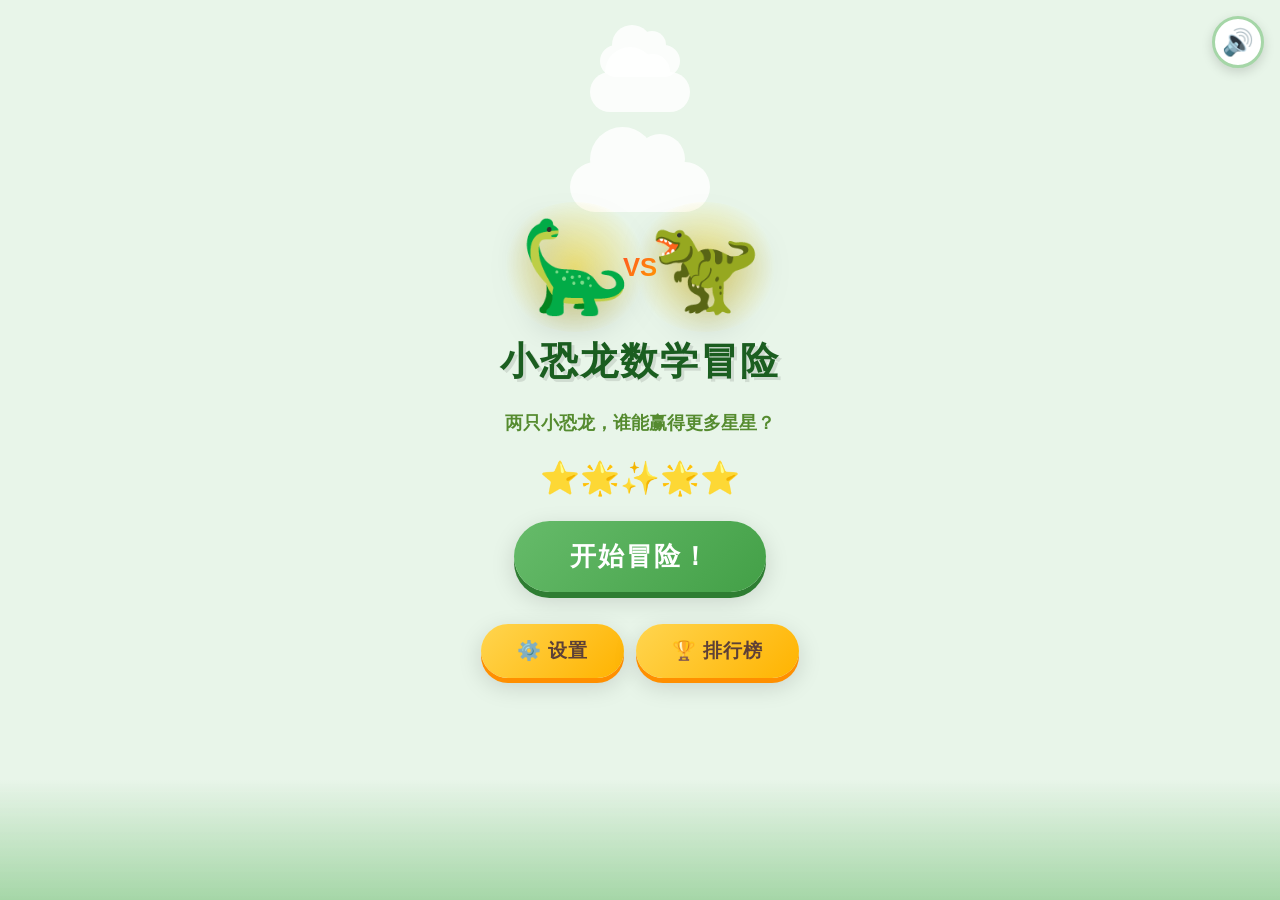
==== leho/index.html @ f278dd3d "fix: resume audio before adventure sounds" ====
<!DOCTYPE html>
<html lang="zh-CN">
<head>
  <meta charset="UTF-8" />
  <meta name="viewport" content="width=device-width, initial-scale=1.0" />
  <title>小恐龙数学冒险 🦕</title>
  <script>
var _hmt = _hmt || [];
(function() {
  var hm = document.createElement("script");
  hm.src = "https://hm.baidu.com/hm.js?9c473a45d8952537c1dddc7c1854a857";
  var s = document.getElementsByTagName("script")[0]; 
  s.parentNode.insertBefore(hm, s);
})();
</script>

  <style>
    *, *::before, *::after { box-sizing: border-box; margin: 0; padding: 0; }

    :root {
      --green:  #4caf50;
      --yellow: #ffd600;
      --orange: #ff9800;
      --red:    #f44336;
      --blue:   #2196f3;
      --purple: #9c27b0;
      --bg:     #e8f5e9;
      --card:   #ffffff;
      --text:   #1b5e20;
      --shadow: 0 8px 24px rgba(0,0,0,0.15);
      --player-color: #4caf50;
    }

    body {
      font-family: 'Segoe UI', 'PingFang SC', 'Microsoft YaHei', sans-serif;
      background: var(--bg);
      min-height: 100vh;
      display: flex;
      flex-direction: column;
      align-items: center;
      justify-content: center;
      overflow-x: hidden;
      overflow-y: auto;
      position: relative;
    }

    body::before {
      content: '';
      position: fixed;
      bottom: 0; left: 0; right: 0;
      height: 120px;
      background: linear-gradient(to top, #a5d6a7, transparent);
      z-index: 0;
    }

    .cloud {
      position: fixed;
      background: white;
      border-radius: 50px;
      opacity: 0.8;
      z-index: 0;
      animation: floatCloud linear infinite;
    }
    .cloud::before, .cloud::after {
      content: '';
      position: absolute;
      background: white;
      border-radius: 50%;
    }
    .cloud-1 { width:100px; height:40px; top:8%;  animation-duration:25s; animation-delay:-5s; }
    .cloud-1::before { width:50px; height:50px; top:-25px; left:15px; }
    .cloud-1::after  { width:35px; height:35px; top:-18px; left:45px; }
    .cloud-2 { width:140px; height:50px; top:18%; animation-duration:35s; animation-delay:-15s; }
    .cloud-2::before { width:65px; height:65px; top:-35px; left:20px; }
    .cloud-2::after  { width:50px; height:50px; top:-28px; left:65px; }
    .cloud-3 { width:80px;  height:32px; top:5%;  animation-duration:20s; animation-delay:-10s; }
    .cloud-3::before { width:40px; height:40px; top:-20px; left:12px; }
    .cloud-3::after  { width:28px; height:28px; top:-14px; left:38px; }
    @keyframes floatCloud {
      from { transform: translateX(-200px); }
      to   { transform: translateX(calc(100vw + 200px)); }
    }

    #app {
      position: relative;
      z-index: 1;
      width: min(520px, 95vw);
      display: flex;
      flex-direction: column;
      align-items: center;
    }

    .page { display: none; width: 100%; flex-direction: column; align-items: center; }
    .page.active { display: flex; }

    /* ===== 开始页 ===== */
    #start-page { gap: 24px; text-align: center; }

    .dino-hero-row {
      display: flex; align-items: center; justify-content: center;
      gap: 0; position: relative;
    }
    .dino-hero {
      font-size: 90px;
      line-height: 1;
      position: relative;
      display: inline-block;
      animation: dinoFloat 2s ease-in-out infinite;
      filter: drop-shadow(0 8px 16px rgba(0,0,0,0.2));
    }
    .dino-hero-2 {
      font-size: 90px;
      line-height: 1;
      position: relative;
      display: inline-block;
      animation: dinoFloat 2s ease-in-out infinite;
      animation-delay: -1s;
      filter: drop-shadow(0 8px 16px rgba(0,0,0,0.2));
    }
    .dino-hero::after, .dino-hero-2::after {
      content: '';
      position: absolute;
      inset: -20px;
      border-radius: 50%;
      background: radial-gradient(circle, rgba(255,214,0,0.45) 0%, transparent 70%);
      animation: glowPulse 1.5s ease-in-out infinite;
      z-index: -1;
    }
    .dino-hero-vs {
      font-size: 1.6rem; font-weight: 900; color: #ff5722;
      background: linear-gradient(135deg, #ff5722, #ff9800);
      -webkit-background-clip: text; -webkit-text-fill-color: transparent;
      margin: 0 -8px; z-index: 2;
      animation: vsPulse 1.5s ease-in-out infinite;
    }
    @keyframes dinoFloat {
      0%,100% { transform: translateY(0)    rotate(-3deg) scale(1);    }
      50%      { transform: translateY(-20px) rotate(5deg)  scale(1.08); }
    }
    @keyframes glowPulse {
      0%,100% { transform: scale(0.8); opacity: 0.5; }
      50%      { transform: scale(1.4); opacity: 1;   }
    }

    .title-main {
      font-size: 2.4rem; font-weight: 900; color: var(--text);
      text-shadow: 3px 3px 0 rgba(0,0,0,0.1); letter-spacing: 2px;
    }
    .title-sub { font-size: 1.1rem; color: #558b2f; font-weight: 600; }
    .stars-row { display: flex; gap: 8px; justify-content: center; font-size: 2rem; }

    .btn-start {
      background: linear-gradient(135deg, #66bb6a, #43a047);
      color: white; border: none; border-radius: 50px;
      padding: 18px 56px; font-size: 1.6rem; font-weight: 900;
      cursor: pointer; letter-spacing: 2px;
      box-shadow: 0 6px 0 #2e7d32, var(--shadow);
      animation: btnBounce 1.2s ease-in-out infinite;
    }
    @keyframes btnBounce {
      0%,100% { transform: translateY(0)   scale(1);    box-shadow: 0 6px 0 #2e7d32, var(--shadow); }
      50%      { transform: translateY(-7px) scale(1.05); box-shadow: 0 10px 0 #2e7d32, var(--shadow); }
    }
    .btn-start:hover  { animation-play-state: paused; transform: scale(1.08); }
    .btn-start:active { animation: none; transform: translateY(4px) scale(0.96); box-shadow: 0 2px 0 #2e7d32; }

    /* ===== 选择玩家页 ===== */
    #player-page { gap: 20px; text-align: center; }
    .player-title { font-size: 1.8rem; font-weight: 900; color: var(--text); }
    .player-subtitle { font-size: 1.1rem; color: #558b2f; font-weight: 600; }
    .player-choices {
      display: flex; gap: 24px; justify-content: center;
      flex-wrap: wrap;
    }
    .player-card {
      background: var(--card);
      border-radius: 28px;
      padding: 28px 24px 20px;
      box-shadow: var(--shadow);
      cursor: pointer;
      transition: transform 0.2s, box-shadow 0.2s;
      width: 200px;
      text-align: center;
      border: 4px solid transparent;
      position: relative;
      overflow: hidden;
    }
    .player-card:hover {
      transform: translateY(-8px) scale(1.04);
      box-shadow: 0 16px 40px rgba(0,0,0,0.2);
    }
    .player-card:active {
      transform: translateY(2px) scale(0.97);
    }
    .player-card.lele { border-color: #66bb6a; }
    .player-card.lele::before {
      content: '';
      position: absolute; top: 0; left: 0; right: 0; height: 6px;
      background: linear-gradient(90deg, #66bb6a, #a5d6a7);
    }
    .player-card.haohao { border-color: #42a5f5; }
    .player-card.haohao::before {
      content: '';
      position: absolute; top: 0; left: 0; right: 0; height: 6px;
      background: linear-gradient(90deg, #42a5f5, #90caf9);
    }
    .player-avatar {
      font-size: 72px; display: block; margin-bottom: 8px;
      animation: dinoFloat 2s ease-in-out infinite;
    }
    .player-card.haohao .player-avatar { animation-delay: -1s; }
    .player-name {
      font-size: 1.6rem; font-weight: 900; margin-bottom: 4px;
    }
    .player-card.lele .player-name { color: #2e7d32; }
    .player-card.haohao .player-name { color: #1565c0; }
    .player-total-stars {
      font-size: 1rem; color: #ff8f00; font-weight: 700;
    }
    .player-name-row {
      display: flex; align-items: center; justify-content: center; gap: 4px;
    }
    .name-edit-btn {
      background: none; border: none; cursor: pointer;
      font-size: 0.9rem; opacity: 0.4; padding: 2px 4px;
      transition: opacity 0.15s, transform 0.15s;
      line-height: 1;
    }
    .name-edit-btn:hover { opacity: 1; transform: scale(1.3); }
    .player-card:hover .name-edit-btn { opacity: 0.7; }

    .player-vehicle-tag {
      display: inline-block;
      font-size: 0.8rem; font-weight: 800;
      padding: 2px 10px; border-radius: 12px; margin-bottom: 4px;
    }
    .combo-avatar {
      position: relative; display: inline-block; line-height: 1;
    }
    .combo-avatar .dino-badge {
      position: absolute; right: -6px; bottom: -4px;
      font-size: 0.42em; line-height: 1;
      filter: drop-shadow(0 1px 3px rgba(0,0,0,0.4));
    }
    .player-rank-badge {
      display: inline-block;
      background: linear-gradient(135deg, #ffd600, #ffab00);
      color: #5d4037; font-size: 0.85rem; font-weight: 900;
      padding: 3px 12px; border-radius: 20px; margin-top: 6px;
    }

    .btn-leaderboard {
      background: linear-gradient(135deg, #ffd54f, #ffb300);
      color: #5d4037; border: none; border-radius: 50px;
      padding: 14px 36px; font-size: 1.2rem; font-weight: 900;
      cursor: pointer; letter-spacing: 1px;
      box-shadow: 0 5px 0 #ff8f00, var(--shadow);
      transition: transform 0.15s;
    }
    .btn-leaderboard:hover { transform: translateY(-3px) scale(1.05); }
    .btn-leaderboard:active { transform: translateY(3px) scale(0.96); box-shadow: 0 2px 0 #ff8f00; }

    /* ===== 题目页 ===== */
    #quiz-page { gap: 20px; }
    .quiz-body {
      width: 100%;
      display: flex; flex-direction: column; align-items: center; gap: 20px;
    }

    .player-indicator {
      display: flex; align-items: center; gap: 10px;
      background: var(--card); border-radius: 20px; padding: 8px 18px;
      box-shadow: 0 3px 12px rgba(0,0,0,0.1);
      font-weight: 800; font-size: 1.1rem;
      border-left: 5px solid var(--player-color);
    }
    .player-indicator .pi-avatar { font-size: 1.6rem; }
    .player-indicator .pi-name { color: var(--player-color); }
    .player-indicator .pi-vs {
      font-size: 0.85rem; color: #9e9e9e; margin-left: 4px;
    }

    .progress-bar-wrap {
      width: 100%;
      background: #c8e6c9;
      border-radius: 20px;
      height: 22px;
      box-shadow: inset 0 2px 4px rgba(0,0,0,0.1);
      position: relative;
    }
    .progress-bar-fill {
      height: 100%;
      background: linear-gradient(90deg, #66bb6a, #ffd600);
      border-radius: 20px;
      transition: width 0.6s cubic-bezier(.34,1.56,.64,1);
      transform-origin: left center;
      position: relative;
    }
    .progress-dino {
      position: absolute;
      right: -14px; top: 50%;
      transform: translateY(-50%);
      font-size: 20px;
      filter: drop-shadow(0 1px 2px rgba(0,0,0,0.2));
      transition: transform 0.3s;
    }
    .progress-bar-fill:hover .progress-dino {
      transform: translateY(-50%) scale(1.3);
    }

    .progress-label {
      font-size: 1rem; color: #558b2f; font-weight: 700; align-self: flex-end;
    }

    .adventure-hud {
      width: 100%;
      background: rgba(255,255,255,0.94);
      border: 3px solid rgba(76,175,80,0.18);
      border-radius: 20px;
      padding: 10px 12px 12px;
      box-shadow: 0 8px 22px rgba(0,0,0,0.12);
      margin-bottom: 10px;
      overflow: hidden;
    }
    .adventure-scene {
      position: relative;
      height: 132px;
      border-radius: 18px;
      overflow: hidden;
      background: linear-gradient(180deg, #38bdf8 0%, #bfdbfe 42%, #22c55e 43%, #047857 100%);
      box-shadow: inset 0 -34px 36px rgba(0,0,0,0.20);
      isolation: isolate;
    }
    .adventure-sky,
    .adventure-landmarks,
    .adventure-route,
    .adventure-effects {
      position: absolute;
      inset: 0;
      pointer-events: none;
    }
    .adventure-sky {
      z-index: 0;
      background:
        radial-gradient(circle at 14% 24%, rgba(255,255,255,0.88) 0 6px, transparent 7px),
        radial-gradient(circle at 44% 16%, rgba(255,255,255,0.72) 0 4px, transparent 5px),
        radial-gradient(circle at 74% 22%, rgba(255,255,255,0.82) 0 5px, transparent 6px);
      opacity: 0.72;
    }
    .adventure-map {
      position: absolute;
      z-index: 3;
      left: 13px;
      top: 13px;
      font-size: 30px;
      line-height: 1;
      filter: drop-shadow(0 3px 4px rgba(0,0,0,0.26));
    }
    .adventure-landmarks {
      z-index: 1;
    }
    .adventure-landmark {
      position: absolute;
      bottom: 42px;
      width: 36px;
      height: 58px;
      border-radius: 8px 8px 0 0;
      background: rgba(51,65,85,0.92);
      box-shadow: inset 0 0 0 2px rgba(255,255,255,0.16), 0 8px 14px rgba(0,0,0,0.22);
    }
    .adventure-landmark::before {
      content: "";
      position: absolute;
      inset: 9px 7px;
      background: repeating-linear-gradient(180deg, #fde68a 0 6px, transparent 6px 14px);
    }
    .adventure-landmark::after {
      position: absolute;
      left: 50%;
      top: -18px;
      transform: translateX(-50%);
      font-size: 25px;
      line-height: 1;
      filter: drop-shadow(0 3px 4px rgba(0,0,0,0.32));
    }
    .landmark-city-a { background: linear-gradient(180deg, #475569, #1e293b); }
    .landmark-city-a::after { content: "🏢"; }
    .landmark-city-b { background: linear-gradient(180deg, #2563eb, #1e3a8a); }
    .landmark-city-b::after { content: "🏙️"; }
    .landmark-roadblock { width: 46px; height: 28px; bottom: 50px; border-radius: 8px; background: repeating-linear-gradient(135deg, #f97316 0 8px, #111827 8px 16px); }
    .landmark-roadblock::after { content: "🚧"; top: -22px; }
    .landmark-hospital { background: linear-gradient(180deg, #f8fafc, #bfdbfe); box-shadow: inset 0 0 0 3px #ef4444, 0 8px 14px rgba(0,0,0,0.18); }
    .landmark-hospital::after { content: "🏥"; }
    .landmark-medical-cross { width: 34px; height: 34px; bottom: 56px; border-radius: 50%; background: radial-gradient(circle, #fff 0 42%, #ef4444 43% 58%, #fff 59% 100%); }
    .landmark-medical-cross::after { content: "➕"; top: -19px; color: #dc2626; }
    .landmark-green-lane { height: 24px; bottom: 54px; border-radius: 999px; background: linear-gradient(90deg, #bbf7d0, #22c55e, #bbf7d0); box-shadow: 0 0 20px rgba(34,197,94,0.75); }
    .landmark-green-lane::after { content: "💚"; }
    .landmark-building-fire { background: linear-gradient(180deg, #7f1d1d, #1f2937); box-shadow: inset 0 0 0 2px rgba(255,255,255,0.14), 0 0 22px rgba(239,68,68,0.62); }
    .landmark-building-fire::after { content: "🔥"; top: -24px; }
    .landmark-hydrant { width: 32px; border-radius: 16px 16px 6px 6px; background: linear-gradient(180deg, #ef4444, #991b1b); }
    .landmark-hydrant::after { content: "🧯"; }
    .landmark-water-arc { width: 58px; height: 34px; bottom: 58px; border-radius: 999px 999px 0 0; background: transparent; border: 7px solid rgba(125,211,252,0.92); border-bottom: 0; box-shadow: 0 0 22px rgba(56,189,248,0.88); }
    .landmark-water-arc::after { content: "💦"; top: -18px; }
    .landmark-bus-stop { background: linear-gradient(180deg, #facc15, #f59e0b); border-radius: 8px; }
    .landmark-bus-stop::after { content: "🚏"; }
    .landmark-crosswalk { width: 54px; height: 22px; bottom: 52px; border-radius: 5px; background: repeating-linear-gradient(90deg, #fff 0 7px, #111827 7px 13px); }
    .landmark-crosswalk::after { content: "🚶"; top: -24px; }
    .landmark-traffic-sign { width: 34px; height: 34px; bottom: 58px; border-radius: 50%; background: radial-gradient(circle, #fde047 0 50%, #ef4444 51% 100%); }
    .landmark-traffic-sign::after { content: "🚦"; top: -24px; }
    .landmark-star-gate { width: 52px; height: 52px; bottom: 50px; border-radius: 50%; background: conic-gradient(from 0deg, #22d3ee, #a78bfa, #f472b6, #22d3ee); box-shadow: 0 0 28px rgba(167,139,250,0.95); }
    .landmark-star-gate::after { content: "🌀"; top: -22px; }
    .landmark-meteor-a { width: 38px; height: 38px; bottom: 62px; border-radius: 50%; background: radial-gradient(circle at 35% 30%, #fde68a, #fb923c 48%, #7c2d12); box-shadow: 0 0 24px rgba(251,146,60,0.92); }
    .landmark-meteor-a::after { content: "☄️"; top: -24px; }
    .landmark-orbit-line { width: 68px; height: 30px; bottom: 58px; border: 5px solid rgba(34,211,238,0.84); border-left-color: transparent; border-right-color: transparent; border-radius: 50%; background: transparent; box-shadow: 0 0 22px rgba(34,211,238,0.82); }
    .landmark-orbit-line::after { content: "🛰️"; top: -24px; }
    .adventure-landmark:nth-child(1) { left: 18%; transform: scale(0.78); }
    .adventure-landmark:nth-child(2) { left: 37%; transform: scale(1.05); }
    .adventure-landmark:nth-child(3) { left: 61%; transform: scale(0.86); }
    .adventure-landmark:nth-child(4) { left: 78%; transform: scale(1.14); }
    .adventure-route {
      z-index: 2;
    }
    .adv-route-beam {
      position: absolute;
      left: 8%;
      right: 10%;
      top: 72%;
      height: 10px;
      border-radius: 999px;
      transform: rotate(-8deg);
      background: linear-gradient(90deg, #22c55e, #facc15 48%, #fb923c 72%, #ef4444);
      box-shadow: 0 0 18px rgba(250,204,21,0.82);
    }
    .adventure-scene[data-route-style="city-chase"] .adv-route-beam {
      top: 74%;
      height: 12px;
      transform: rotate(-7deg);
      background: repeating-linear-gradient(90deg, #111827 0 20px, #fde047 20px 30px, #111827 30px 50px);
      box-shadow: 0 0 18px rgba(59,130,246,0.90), 0 0 34px rgba(250,204,21,0.55);
    }
    .adventure-scene[data-route-style="rescue-lane"] .adv-route-beam {
      top: 70%;
      height: 14px;
      transform: rotate(-4deg);
      background: linear-gradient(90deg, #ecfeff, #22c55e 28%, #fff 34%, #22c55e 40%, #10b981);
      box-shadow: 0 0 22px rgba(34,197,94,0.92), 0 0 40px rgba(187,247,208,0.72);
    }
    .adventure-scene[data-route-style="fire-rescue"] .adv-route-beam {
      top: 72%;
      height: 16px;
      transform: rotate(-9deg);
      background: linear-gradient(90deg, #38bdf8, #7dd3fc 36%, #fef3c7 50%, #fb923c 72%, #ef4444);
      box-shadow: 0 0 26px rgba(56,189,248,0.95), 0 0 42px rgba(239,68,68,0.58);
    }
    .adventure-scene[data-route-style="station-road"] .adv-route-beam {
      top: 73%;
      height: 13px;
      transform: rotate(-6deg);
      background: repeating-linear-gradient(90deg, #166534 0 18px, #facc15 18px 24px, #166534 24px 42px);
      box-shadow: 0 0 20px rgba(250,204,21,0.88), 0 0 32px rgba(34,197,94,0.58);
    }
    .adventure-scene[data-route-style="space-orbit"] .adv-route-beam {
      top: 68%;
      height: 11px;
      transform: rotate(-13deg);
      background: linear-gradient(90deg, #22d3ee, #a78bfa, #f472b6, #fde047);
      box-shadow: 0 0 26px rgba(168,85,247,0.94), 0 0 46px rgba(34,211,238,0.76);
    }
    .adventure-track {
      position: absolute;
      inset: 0;
      pointer-events: none;
    }
    .adv-dot {
      position: absolute;
      z-index: 4;
      width: 30px;
      height: 30px;
      border-radius: 50%;
      display: grid;
      place-items: center;
      background: radial-gradient(circle, #fff7ad, #f59e0b);
      color: #7c2d12;
      font-weight: 1000;
      font-size: 0.9rem;
      box-shadow: 0 0 0 4px rgba(255,255,255,0.44), 0 0 22px rgba(250,204,21,0.78);
    }
    .adv-dot[data-step="0"] { left: 7%; top: 70%; }
    .adv-dot[data-step="1"] { left: 27%; top: 54%; }
    .adv-dot[data-step="2"] { left: 47%; top: 65%; }
    .adv-dot[data-step="3"] { left: 66%; top: 46%; }
    .adv-dot[data-step="4"] { left: 84%; top: 62%; }
    .adv-dot.done { background: radial-gradient(circle, #dcfce7, #22c55e); color: #064e3b; }
    .adv-dot.active { transform: scale(1.15); outline: 4px solid rgba(255,255,255,0.62); }
    .adv-dot.boss-dot { background: radial-gradient(circle, #fecaca, #ef4444); color: #fff; }
    .adv-dot.boss-dot.done { background: radial-gradient(circle, #fef3c7, #dc2626); color: #fff; }
    .adventure-vehicle,
    .adventure-boss {
      position: absolute;
      z-index: 6;
      line-height: 1;
      filter: drop-shadow(0 8px 10px rgba(0,0,0,0.35));
    }
    .adventure-vehicle {
      left: 7%;
      top: 50%;
      font-size: 48px;
      transform: translate(-50%, -50%);
    }
    .adventure-boss {
      right: 6%;
      top: 40%;
      font-size: 50px;
      transform: translate(50%, -50%);
    }
    .adventure-effects {
      z-index: 7;
    }
    .adventure-power {
      position: absolute;
      z-index: 5;
      left: 18px;
      right: 18px;
      bottom: 10px;
      height: 12px;
      border-radius: 999px;
      background: rgba(255,255,255,0.38);
      overflow: hidden;
      box-shadow: inset 0 0 0 1px rgba(0,0,0,0.18);
    }
    .adventure-power-fill {
      display: block;
      width: 0%;
      height: 100%;
      border-radius: inherit;
      background: linear-gradient(90deg, #22c55e, #fde047, #fb923c, #ef4444);
      box-shadow: 0 0 18px rgba(250,204,21,0.90);
      transition: width 0.55s cubic-bezier(.34,1.56,.64,1);
    }
    .adventure-title {
      margin-top: 5px;
      font-size: 0.9rem;
      font-weight: 900;
      color: var(--text);
      text-align: center;
    }
    .adv-scene-police {
      background: radial-gradient(circle at 82% 16%, rgba(255,236,104,0.92), transparent 15%), linear-gradient(180deg, #38bdf8 0%, #bfdbfe 42%, #334155 43%, #111827 100%);
    }
    .adv-scene-ambulance {
      background: radial-gradient(circle at 20% 18%, rgba(187,247,208,0.92), transparent 16%), linear-gradient(180deg, #bae6fd 0%, #e0f2fe 42%, #10b981 43%, #047857 100%);
    }
    .adv-scene-fire {
      background: radial-gradient(circle at 80% 32%, rgba(251,146,60,0.82), transparent 18%), linear-gradient(180deg, #fef3c7 0%, #fed7aa 42%, #7f1d1d 43%, #1f2937 100%);
    }
    .adv-scene-everyday {
      background: radial-gradient(circle at 76% 18%, rgba(254,240,138,0.95), transparent 15%), linear-gradient(180deg, #93c5fd 0%, #dbeafe 42%, #22c55e 43%, #166534 100%);
    }
    .adv-scene-adventure {
      background: radial-gradient(circle at 72% 28%, rgba(168,85,247,0.70), transparent 22%), radial-gradient(circle at 20% 16%, rgba(34,211,238,0.60), transparent 16%), linear-gradient(180deg, #0f172a 0%, #1e1b4b 58%, #312e81 100%);
    }
    .adv-spark,
    .adv-speed-line,
    .adv-shockwave {
      position: absolute;
      pointer-events: none;
      z-index: 8;
    }
    .adv-spark {
      left: var(--spark-x, 50%);
      top: var(--spark-y, 50%);
      width: 11px;
      height: 11px;
      border-radius: 50%;
      background: #fff7ad;
      box-shadow: 0 0 18px #fde047, 0 0 30px #fb923c;
      transform: translate(-50%, -50%);
    }
    .adv-speed-line {
      left: -30%;
      width: 44%;
      height: 4px;
      border-radius: 999px;
      background: linear-gradient(90deg, transparent, rgba(255,255,255,0.95), rgba(250,204,21,0.9));
      box-shadow: 0 0 12px rgba(250,204,21,0.78);
    }
    .adv-shockwave {
      width: 26px;
      height: 26px;
      border-radius: 50%;
      border: 4px solid rgba(255,255,255,0.82);
      box-shadow: 0 0 24px rgba(250,204,21,0.85);
      transform: translate(-50%, -50%);
    }
    .adventure-scene.ultra-hit {
      animation: advUltraShake 0.62s cubic-bezier(.36,.07,.19,.97);
    }
    @keyframes advUltraShake {
      0%,100% { transform: translate(0,0) rotate(0); }
      15% { transform: translate(3px,-2px) rotate(.35deg); }
      30% { transform: translate(-4px,2px) rotate(-.42deg); }
      48% { transform: translate(4px,1px) rotate(.34deg); }
      68% { transform: translate(-2px,-2px) rotate(-.24deg); }
    }
    .adv-boss-entrance,
    .adv-finisher {
      position: fixed;
      inset: 0;
      z-index: 9999;
      pointer-events: none;
      display: flex;
      align-items: center;
      justify-content: center;
      overflow: hidden;
    }
    .adv-boss-entrance {
      background: rgba(33,33,33,0);
      backdrop-filter: blur(0);
    }
    .adv-boss-arena-ring {
      position: absolute;
      width: min(70vw, 330px);
      height: min(70vw, 330px);
      border-radius: 50%;
      border: 14px solid rgba(255,255,255,0.18);
      background: conic-gradient(from 0deg, rgba(239,68,68,0.82), rgba(250,204,21,0.72), rgba(59,130,246,0.72), rgba(239,68,68,0.82));
      box-shadow: 0 0 72px rgba(239,68,68,0.70), inset 0 0 44px rgba(250,204,21,0.42);
      animation: advArenaSpin 0.9s linear infinite, advArenaPulse 1.1s ease-in-out infinite;
    }
    .adv-boss-card {
      min-width: min(78vw, 360px);
      padding: 22px 28px;
      border-radius: 26px;
      background: linear-gradient(145deg, rgba(255,255,255,0.96), rgba(255,245,157,0.96));
      border: 4px solid rgba(255,214,0,0.88);
      box-shadow: 0 22px 45px rgba(0,0,0,0.30), 0 0 32px rgba(255,214,0,0.50);
      text-align: center;
      animation: advBossSlam 1.05s cubic-bezier(.34,1.56,.64,1) both;
    }
    .adv-boss-emoji {
      display: block;
      font-size: clamp(72px, 22vw, 128px);
      line-height: 1;
      filter: drop-shadow(0 9px 10px rgba(0,0,0,0.30));
    }
    .adv-boss-name {
      margin-top: 8px;
      font-size: clamp(1.5rem, 8vw, 2.4rem);
      font-weight: 900;
      color: #b71c1c;
      text-shadow: 0 3px 0 #fff59d;
    }
    @keyframes advBossSlam {
      0% { transform: translateY(-140%) scale(0.55) rotate(-18deg); opacity: 0; }
      52% { transform: translateY(18px) scale(1.18) rotate(4deg); opacity: 1; }
      72% { transform: translateY(-10px) scale(0.96) rotate(-2deg); }
      100% { transform: translateY(0) scale(1) rotate(0deg); opacity: 1; }
    }
    @keyframes advArenaSpin { to { transform: rotate(360deg); } }
    @keyframes advArenaPulse {
      50% { filter: brightness(1.45); box-shadow: 0 0 96px rgba(239,68,68,0.92), inset 0 0 62px rgba(250,204,21,0.62); }
    }
    .adv-finisher {
      background: radial-gradient(circle at 50% 45%, rgba(255,245,157,0.92), rgba(255,112,67,0.62) 42%, rgba(49,27,146,0.72));
    }
    .adv-finisher-burst {
      position: absolute;
      left: 50%;
      top: 48%;
      width: 90px;
      height: 90px;
      border-radius: 50%;
      border: 8px solid rgba(255,255,255,0.76);
      box-shadow: 0 0 52px rgba(250,204,21,0.95);
      animation: advFinisherBurst 1.4s ease-out both;
    }
    .adv-finisher-vehicle,
    .adv-finisher-boss,
    .adv-finisher-text {
      position: absolute;
      line-height: 1;
      will-change: transform, opacity;
    }
    .adv-finisher-vehicle {
      left: 8%;
      top: 44%;
      font-size: clamp(62px, 18vw, 126px);
      filter: drop-shadow(0 11px 12px rgba(0,0,0,0.30));
      animation: advVehicleStrike 2.1s cubic-bezier(.22,.72,.15,1) both;
    }
    .adv-finisher-boss {
      right: 12%;
      top: 38%;
      font-size: clamp(78px, 22vw, 150px);
      filter: drop-shadow(0 11px 12px rgba(0,0,0,0.30));
      animation: advBossDefeat 2.1s ease-in both;
    }
    .adv-finisher-text {
      left: 50%;
      bottom: 18%;
      width: min(88vw, 620px);
      transform: translateX(-50%);
      text-align: center;
      font-size: clamp(1.8rem, 9vw, 3.4rem);
      font-weight: 900;
      color: #fff;
      text-shadow: 0 4px 0 rgba(183,28,28,0.55), 0 0 18px rgba(255,214,0,0.75);
      animation: advTextPop 2.1s cubic-bezier(.34,1.56,.64,1) both;
    }
    @keyframes advVehicleStrike {
      0% { transform: translate(-58vw, 18vh) scale(0.55) rotate(-18deg); opacity: 0; }
      26% { transform: translate(18vw, 0) scale(1.1) rotate(4deg); opacity: 1; }
      48% { transform: translate(46vw, -5vh) scale(1.32) rotate(-7deg); opacity: 1; }
      68% { transform: translate(54vw, -8vh) scale(1.05) rotate(8deg); opacity: 1; }
      100% { transform: translate(102vw, -16vh) scale(0.9) rotate(18deg); opacity: 0; }
    }
    @keyframes advBossDefeat {
      0% { transform: translate(0,0) scale(1) rotate(0deg); opacity: 1; }
      40% { transform: translate(-3vw, 0) scale(1.08) rotate(-5deg); opacity: 1; }
      58% { transform: translate(2vw, 1vh) scale(0.82) rotate(16deg); opacity: 0.9; }
      82% { transform: translate(6vw, 18vh) scale(0.48) rotate(34deg); opacity: 0.45; }
      100% { transform: translate(10vw, 34vh) scale(0.18) rotate(78deg); opacity: 0; }
    }
    @keyframes advTextPop {
      0%, 45% { transform: translateX(-50%) scale(0.2) rotate(-10deg); opacity: 0; }
      62% { transform: translateX(-50%) scale(1.16) rotate(3deg); opacity: 1; }
      82% { transform: translateX(-50%) scale(1) rotate(0deg); opacity: 1; }
      100% { transform: translateX(-50%) scale(0.95) rotate(0deg); opacity: 0; }
    }
    @keyframes advFinisherBurst {
      0% { transform: translate(-50%, -50%) scale(.2); opacity: .95; }
      100% { transform: translate(-50%, -50%) scale(6.5); opacity: 0; }
    }

    .score-badge {
      position: absolute; top: -10px; right: 0;
      background: var(--yellow); color: #5d4037;
      border-radius: 20px; padding: 4px 14px;
      font-size: 1rem; font-weight: 900;
      box-shadow: 0 3px 8px rgba(0,0,0,0.15);
    }
    .score-badge.score-pop {
      animation: scorePop 0.35s cubic-bezier(.34,1.56,.64,1);
    }
    @keyframes scorePop {
      0%   { transform: scale(1); }
      50%  { transform: scale(1.5) rotate(-5deg); }
      100% { transform: scale(1); }
    }

    .question-card {
      position: relative; width: 100%;
      background: var(--card); border-radius: 28px;
      padding: 28px 24px 22px;
      box-shadow: var(--shadow); text-align: center;
    }

    .dino-small {
      font-size: 32px;
      display: block; margin-bottom: 4px;
      animation: dinoFloat 2s ease-in-out infinite;
    }
    .question-story {
      font-size: 1rem; color: #795548; font-weight: 600;
      margin-bottom: 16px; min-height: 28px;
    }
    .question-text {
      font-size: 3.2rem; font-weight: 900;
      color: var(--text); letter-spacing: 4px; margin-bottom: 8px;
    }
    .question-text .op { color: var(--orange); }
    .question-text .eq { color: var(--purple); }
    #question-text.hidden { display: none; }

    .quiz-progress-row {
      width: 100%; display: flex; align-items: center; justify-content: space-between;
      margin-bottom: 4px; gap: 8px; flex-wrap: wrap;
    }
    .btn-reread {
      flex-shrink: 0; font-size: 0.85rem; font-weight: 800;
      padding: 6px 12px; border-radius: 16px;
      border: 2px solid #90caf9; background: #fff;
      color: var(--blue); cursor: pointer;
      box-shadow: 0 2px 6px rgba(0,0,0,0.08);
      transition: transform 0.12s;
    }
    .btn-reread:hover { background: #e3f2fd; }
    .btn-reread:active { transform: scale(0.96); }

    .start-secondary-row {
      display: flex; flex-wrap: wrap; align-items: center; justify-content: center;
      gap: 12px; margin-top: 8px;
    }

    #settings-page { gap: 16px; text-align: center; align-items: center; }
    .settings-card {
      width: 100%; max-width: 400px;
      background: var(--card); border-radius: 28px; padding: 24px 20px;
      box-shadow: var(--shadow); text-align: left;
    }
    .settings-title {
      font-size: 1.6rem; font-weight: 900; color: var(--text);
      margin-bottom: 16px; text-align: center;
    }
    .settings-row {
      display: flex; align-items: center; justify-content: space-between;
      gap: 12px; margin-bottom: 14px; font-size: 1rem; font-weight: 700; color: #5d4037;
    }
    .settings-row input[type="checkbox"] {
      width: 22px; height: 22px; accent-color: #43a047; cursor: pointer; flex-shrink: 0;
    }
    .settings-hint {
      font-size: 0.85rem; color: #8d6e63; margin: 4px 0 18px; line-height: 1.45;
    }

    .answer-input-display {
      font-size: 3rem; font-weight: 900; color: var(--blue);
      min-height: 60px;
      border-bottom: 4px dashed #90caf9;
      width: 130px; margin: 0 auto 8px;
      display: flex; align-items: center; justify-content: center;
      border-radius: 8px;
    }

    .feedback-msg {
      font-size: 1.1rem; font-weight: 700;
      min-height: 28px; color: var(--red);
    }
    .feedback-msg.hidden { visibility: hidden; }

    .btn-next-q {
      margin-top: 8px;
      padding: 8px 28px;
      font-size: 1.1rem; font-weight: 800;
      border: none; border-radius: 20px;
      background: linear-gradient(135deg, #66bb6a, #43a047);
      color: #fff; cursor: pointer;
      box-shadow: 0 3px 10px rgba(76,175,80,0.3);
      transition: transform 0.2s, box-shadow 0.2s;
    }
    .btn-next-q:active { transform: scale(0.95); }
    .btn-next-q.hidden { display: none; }

    /* ===== 数字键盘 ===== */
    .numpad {
      width: 100%;
      display: grid;
      grid-template-columns: repeat(4, 1fr);
      gap: 10px;
    }
    .numpad-btn {
      background: linear-gradient(135deg, #fff9c4, #fff176);
      border: 3px solid #f9a825; border-radius: 16px;
      font-size: 1.8rem; font-weight: 900; color: #e65100;
      padding: 14px 0; cursor: pointer;
      box-shadow: 0 5px 0 #f57f17;
      transition: background 0.1s;
      user-select: none; -webkit-tap-highlight-color: transparent;
    }
    .numpad-btn:hover {
      background: linear-gradient(135deg, #ffee58, #fdd835);
    }
    .numpad-btn.del-btn {
      background: linear-gradient(135deg, #ffccbc, #ffab91);
      border-color: #e64a19; color: #bf360c;
      box-shadow: 0 5px 0 #bf360c; font-size: 1.4rem;
    }
    .numpad-btn.ok-btn {
      background: linear-gradient(135deg, #a5d6a7, #66bb6a);
      border-color: #2e7d32; color: white;
      box-shadow: 0 5px 0 #1b5e20; font-size: 1.4rem;
      grid-column: span 2;
    }

    /* ===== 庆祝覆盖层 ===== */
    #celebrate-overlay {
      position: fixed; inset: 0; z-index: 100;
      display: none;
      flex-direction: column; align-items: center; justify-content: center;
      background: rgba(0,0,0,0.5);
    }
    #celebrate-overlay.show { display: flex; }

    .celebrate-dino {
      font-size: 140px;
      filter: drop-shadow(0 16px 32px rgba(0,0,0,0.4));
    }
    .celebrate-text {
      font-size: 3.2rem; font-weight: 900; color: #fff;
      text-shadow: 4px 4px 0 rgba(0,0,0,0.35), 0 0 30px rgba(255,214,0,0.9);
      margin-top: 16px;
    }
    .celebrate-stars {
      font-size: 2.8rem; margin-top: 8px;
    }

    /* ===== Canvas 烟花 ===== */
    #fireworks-canvas {
      position: fixed; inset: 0; z-index: 99; pointer-events: none;
    }

    /* 答错红闪层 */
    #red-flash {
      position: fixed; inset: 0; z-index: 98;
      pointer-events: none; background: transparent;
    }

    /* ===== 总结页 ===== */
    #result-page { gap: 20px; text-align: center; }
    .result-card {
      width: 100%; background: var(--card);
      border-radius: 28px; padding: 36px 28px;
      box-shadow: var(--shadow);
    }
    .result-dino {
      font-size: 90px; display: block;
      animation: dinoFloat 2s ease-in-out infinite;
    }
    .result-title { font-size: 2rem; font-weight: 900; color: var(--text); margin: 12px 0 8px; }
    .result-score { font-size: 4rem; font-weight: 900; color: var(--orange); }
    .result-stars {
      font-size: 2.4rem; margin: 8px 0;
      display: flex; gap: 4px; justify-content: center;
    }
    .result-stars .star-item {
      display: inline-block;
      opacity: 0;
    }
    .result-msg { font-size: 1.2rem; color: #558b2f; font-weight: 700; margin-top: 8px; }

    .new-medal-box {
      margin-top: 16px; padding: 14px;
      background: linear-gradient(135deg, #ede7f6, #e8eaf6);
      border-radius: 18px; border: 3px solid #b39ddb;
      animation: newMedalGlow 1.5s ease-in-out infinite;
    }
    @keyframes newMedalGlow {
      0%,100% { box-shadow: 0 0 8px rgba(179,157,219,0.3); }
      50%     { box-shadow: 0 0 24px rgba(179,157,219,0.7); }
    }
    .new-medal-title {
      font-size: 1.1rem; font-weight: 900; color: #7b1fa2; margin-bottom: 10px;
    }
    .new-medal-list {
      display: flex; gap: 12px; justify-content: center; flex-wrap: wrap;
    }
    .new-medal-item {
      display: flex; flex-direction: column; align-items: center; gap: 2px;
      animation: newMedalPop 0.6s cubic-bezier(.34,1.56,.64,1) both;
    }
    .new-medal-item .nmi-icon { font-size: 2.4rem; }
    .new-medal-item .nmi-label {
      font-size: 0.85rem; font-weight: 800; color: #5d4037;
    }
    @keyframes newMedalPop {
      from { transform: scale(0) rotate(-20deg); opacity: 0; }
      to   { transform: scale(1) rotate(0deg); opacity: 1; }
    }

    .result-pk-box {
      margin-top: 16px; padding: 16px;
      background: linear-gradient(135deg, #fff8e1, #fff3e0);
      border-radius: 18px; border: 2px dashed #ffb74d;
    }
    .result-pk-title {
      font-size: 1.1rem; font-weight: 900; color: #e65100; margin-bottom: 10px;
    }
    .result-pk-row {
      display: flex; align-items: center; justify-content: center; gap: 16px;
      font-size: 1rem; font-weight: 700;
    }
    .result-pk-player {
      display: flex; flex-direction: column; align-items: center; gap: 4px;
    }
    .result-pk-player .pk-avatar { font-size: 2.4rem; }
    .result-pk-player .pk-name { font-size: 0.95rem; }
    .result-pk-player .pk-score { font-size: 1.8rem; font-weight: 900; }
    .result-pk-player.leading .pk-score { color: #e65100; }
    .result-pk-vs {
      font-size: 1.5rem; font-weight: 900; color: #ff5722;
    }

    .result-btns { display: flex; gap: 12px; flex-wrap: wrap; justify-content: center; }

    .btn-restart {
      background: linear-gradient(135deg, #ff9800, #f57c00);
      color: white; border: none; border-radius: 50px;
      padding: 18px 48px; font-size: 1.5rem; font-weight: 900;
      cursor: pointer; letter-spacing: 2px;
      box-shadow: 0 6px 0 #e65100, var(--shadow);
      animation: btnBounce2 1.2s ease-in-out infinite;
    }
    @keyframes btnBounce2 {
      0%,100% { transform: translateY(0)   scale(1);    box-shadow: 0 6px 0 #e65100, var(--shadow); }
      50%      { transform: translateY(-7px) scale(1.05); box-shadow: 0 10px 0 #e65100, var(--shadow); }
    }
    .btn-restart:hover  { animation-play-state: paused; transform: scale(1.08); }
    .btn-restart:active { animation: none; transform: translateY(4px) scale(0.96); box-shadow: 0 2px 0 #e65100; }

    .btn-back-home {
      background: linear-gradient(135deg, #b0bec5, #90a4ae);
      color: white; border: none; border-radius: 50px;
      padding: 14px 32px; font-size: 1.2rem; font-weight: 900;
      cursor: pointer; box-shadow: 0 5px 0 #607d8b, var(--shadow);
      transition: transform 0.15s;
    }
    .btn-back-home:hover { transform: translateY(-3px) scale(1.05); }
    .btn-back-home:active { transform: translateY(3px) scale(0.96); box-shadow: 0 2px 0 #607d8b; }

    /* ===== 排行榜页 ===== */
    #leaderboard-page { gap: 20px; text-align: center; }

    .lb-card {
      width: 100%; background: var(--card);
      border-radius: 28px; padding: 28px 20px;
      box-shadow: var(--shadow);
    }
    .lb-title {
      font-size: 1.8rem; font-weight: 900; color: var(--text);
      margin-bottom: 20px;
    }
    .lb-title-icon { font-size: 2.2rem; vertical-align: middle; }

    /* ── 星星塔 PK ── */
    .star-tower-section {
      margin-bottom: 24px;
      padding: 24px 12px 0;
      background: linear-gradient(180deg, #e8f5e9 0%, #c8e6c9 70%, #a5d6a7 100%);
      border-radius: 24px;
      position: relative;
      overflow: hidden;
    }
    .star-tower-ground {
      position: absolute; bottom: 0; left: 0; right: 0; height: 36px;
      background: repeating-linear-gradient(90deg, #81c784 0px, #66bb6a 8px, #81c784 16px);
      border-radius: 0 0 24px 24px;
    }
    .star-tower-ground::before {
      content: '🌿🌱🌿🌱🌿🌱🌿🌱🌿';
      position: absolute; top: -10px; left: 0; right: 0;
      font-size: 0.9rem; letter-spacing: 4px;
      text-align: center; overflow: hidden;
    }
    .star-tower-title {
      font-size: 1.2rem; font-weight: 900; color: #e65100;
      margin-bottom: 12px;
      text-shadow: 0 1px 2px rgba(0,0,0,0.1);
    }
    .star-tower-arena {
      display: flex; align-items: flex-end; justify-content: center;
      gap: 16px; min-height: 260px; position: relative;
      padding-bottom: 36px;
    }
    .star-tower-player {
      display: flex; flex-direction: column; align-items: center;
      position: relative; width: 120px;
    }
    .tower-dino {
      font-size: 3rem; position: relative; z-index: 2;
      filter: drop-shadow(0 6px 12px rgba(0,0,0,0.25));
      animation: dinoFloat 2s ease-in-out infinite;
    }
    .tower-dino.has-flame::after {
      content: '🔥'; position: absolute; top: -12px; right: -8px;
      font-size: 1.4rem;
      animation: flameFlicker 0.35s ease-in-out infinite alternate;
    }
    @keyframes flameFlicker {
      from { transform: scale(1) rotate(-8deg); opacity: 0.8; }
      to   { transform: scale(1.3) rotate(8deg); opacity: 1; }
    }
    .tower-bar-wrap {
      width: 100px; position: relative; z-index: 1;
    }
    .tower-bar {
      width: 100%;
      border-radius: 16px 16px 6px 6px;
      min-height: 10px;
      transition: height 1.4s cubic-bezier(.34,1.56,.64,1);
      position: relative;
      display: flex; flex-wrap: wrap; align-content: flex-end;
      align-items: center; justify-content: center;
      padding: 6px 4px;
      overflow: hidden;
    }
    .tower-bar.lele-bar {
      background: linear-gradient(180deg, #ffd54f 0%, #66bb6a 30%, #43a047 100%);
      box-shadow: inset 0 2px 8px rgba(255,255,255,0.4), 0 6px 20px rgba(76,175,80,0.4);
      border: 3px solid #4caf50;
    }
    .tower-bar.haohao-bar {
      background: linear-gradient(180deg, #ffd54f 0%, #42a5f5 30%, #1e88e5 100%);
      box-shadow: inset 0 2px 8px rgba(255,255,255,0.4), 0 6px 20px rgba(33,150,243,0.4);
      border: 3px solid #2196f3;
    }
    .tower-star {
      font-size: 1.1rem; line-height: 1;
      animation: towerStarPop 0.4s cubic-bezier(.34,1.56,.64,1) both;
    }
    @keyframes towerStarPop {
      from { transform: scale(0) rotate(-30deg); opacity: 0; }
      to   { transform: scale(1) rotate(0deg); opacity: 1; }
    }
    .tower-count {
      font-size: 1.8rem; font-weight: 900; color: #5d4037;
      margin-top: 4px;
      text-shadow: 0 1px 2px rgba(0,0,0,0.1);
    }
    .tower-name {
      font-size: 1.15rem; font-weight: 900; margin-top: 2px;
    }
    .tower-name.lele-color { color: #2e7d32; }
    .tower-name.haohao-color { color: #1565c0; }
    .tower-crown {
      font-size: 2rem;
      animation: crownBounce 1s ease-in-out infinite;
      filter: drop-shadow(0 2px 6px rgba(255,214,0,0.6));
    }
    @keyframes crownBounce {
      0%,100% { transform: translateY(0) rotate(-5deg) scale(1); }
      50%     { transform: translateY(-8px) rotate(5deg) scale(1.15); }
    }
    .tower-vs-badge {
      position: absolute; top: 40%; left: 50%;
      transform: translate(-50%, -50%);
      width: 56px; height: 56px;
      background: linear-gradient(135deg, #ff5722, #ff9800);
      border-radius: 50%; border: 4px solid #fff;
      display: flex; align-items: center; justify-content: center;
      font-size: 1.6rem; font-weight: 900; color: #fff;
      box-shadow: 0 4px 16px rgba(255,87,34,0.5);
      z-index: 3;
      animation: vsPulse 1.5s ease-in-out infinite;
    }
    @keyframes vsPulse {
      0%,100% { transform: translate(-50%, -50%) scale(1); }
      50%     { transform: translate(-50%, -50%) scale(1.12); }
    }
    .tower-title-badge {
      display: inline-block; margin-top: 4px;
      padding: 2px 10px; border-radius: 12px;
      font-size: 0.75rem; font-weight: 900; color: #fff;
    }
    .tower-title-badge.lele-title { background: linear-gradient(135deg, #66bb6a, #43a047); }
    .tower-title-badge.haohao-title { background: linear-gradient(135deg, #42a5f5, #1e88e5); }

    /* ── 勋章展示柜 ── */
    .medal-cabinet {
      margin: 16px 0; padding: 18px 12px;
      background: linear-gradient(180deg, #fff8e1, #fff3e0);
      border-radius: 24px;
      border: 3px solid #ffe082;
      box-shadow: inset 0 2px 8px rgba(255,183,77,0.15);
    }
    .medal-cabinet-title {
      font-size: 1.2rem; font-weight: 900; color: #e65100; margin-bottom: 14px;
    }
    .medal-progress {
      font-size: 0.85rem; color: #ff8f00; font-weight: 700;
      margin-bottom: 12px;
    }
    .medal-grid {
      display: grid; grid-template-columns: repeat(4, 1fr);
      gap: 8px;
    }
    .medal-item {
      display: flex; flex-direction: column; align-items: center;
      gap: 3px; padding: 10px 2px 8px; border-radius: 16px;
      background: white;
      transition: transform 0.2s, box-shadow 0.2s;
      position: relative;
      border: 2px solid #f5f5f5;
    }
    .medal-item:hover { transform: translateY(-3px); }
    .medal-item.locked {
      background: #f5f5f5;
      border-color: #e0e0e0;
    }
    .medal-item.unlocked {
      border-color: #ffd54f;
      box-shadow: 0 0 16px rgba(255,214,0,0.45);
      background: linear-gradient(180deg, #fffde7, #fff);
    }
    .medal-icon {
      font-size: 2rem; line-height: 1;
      position: relative;
    }
    .medal-item.locked .medal-icon {
      filter: grayscale(100%); opacity: 0.3;
    }
    .medal-item.unlocked .medal-icon {
      animation: medalShine 2.5s ease-in-out infinite;
    }
    @keyframes medalShine {
      0%,100% { transform: scale(1) rotate(0deg); }
      25%     { transform: scale(1.2) rotate(-8deg); }
      50%     { transform: scale(1) rotate(0deg); }
      75%     { transform: scale(1.15) rotate(6deg); }
    }
    .medal-lock {
      position: absolute; top: 6px; right: 6px;
      font-size: 0.7rem; opacity: 0.5;
    }
    .medal-label {
      font-size: 0.65rem; font-weight: 800; color: #5d4037;
      text-align: center; line-height: 1.2;
    }
    .medal-item.locked .medal-label { color: #bdbdbd; }
    .medal-who {
      font-size: 0.6rem; font-weight: 700; color: #ff8f00;
      text-align: center; line-height: 1.2;
    }
    .medal-item.locked .medal-who { color: #ccc; }

    /* ── 详细数据 ── */
    .lb-players {
      display: flex; gap: 20px; justify-content: center; flex-wrap: wrap;
      margin-bottom: 20px;
    }
    .lb-player-block {
      flex: 1; min-width: 180px; max-width: 220px;
      background: #f9fbe7; border-radius: 20px; padding: 18px 12px;
      position: relative;
      border: 3px solid #e0e0e0;
      transition: transform 0.2s;
    }
    .lb-player-block:hover { transform: translateY(-4px); }
    .lb-player-block.lele-block  { border-color: #a5d6a7; background: #f1f8e9; }
    .lb-player-block.haohao-block { border-color: #90caf9; background: #e3f2fd; }
    .lb-player-block.is-leading {
      box-shadow: 0 0 0 3px #ffd600, 0 8px 24px rgba(255,214,0,0.3);
    }
    .lb-crown {
      position: absolute; top: -16px; left: 50%; transform: translateX(-50%);
      font-size: 1.8rem;
    }
    .lb-avatar { font-size: 3rem; display: block; margin-bottom: 4px; }
    .lb-name { font-size: 1.3rem; font-weight: 900; margin-bottom: 2px; }
    .lb-player-block.lele-block .lb-name { color: #2e7d32; }
    .lb-player-block.haohao-block .lb-name { color: #1565c0; }
    .lb-total-stars { font-size: 1.1rem; color: #ff8f00; font-weight: 800; }
    .lb-total-score { font-size: 0.9rem; color: #795548; font-weight: 600; margin-top: 2px; }
    .lb-games { font-size: 0.85rem; color: #9e9e9e; margin-top: 2px; }
    .lb-rank-title {
      display: inline-block; margin-top: 6px;
      padding: 3px 14px; border-radius: 20px;
      font-size: 0.85rem; font-weight: 900; color: #fff;
    }
    .lb-player-block.lele-block .lb-rank-title { background: linear-gradient(135deg, #66bb6a, #43a047); }
    .lb-player-block.haohao-block .lb-rank-title { background: linear-gradient(135deg, #42a5f5, #1e88e5); }

    .lb-detail-title {
      font-size: 1rem; font-weight: 900; color: var(--text); margin-bottom: 12px;
    }

    /* ── 历史记录 ── */
    .lb-history-section { margin-top: 16px; }
    .lb-history-title { font-size: 1rem; font-weight: 900; color: var(--text); margin-bottom: 10px; }
    .lb-history-list { display: flex; flex-direction: column; gap: 8px; }
    .lb-history-item {
      display: flex; align-items: center; justify-content: space-between;
      background: #fafafa; border-radius: 12px; padding: 10px 14px;
      font-size: 0.9rem;
    }
    .lb-history-item .hi-player {
      display: flex; align-items: center; gap: 6px; font-weight: 800;
    }
    .lb-history-item .hi-score { font-weight: 900; color: var(--orange); }
    .lb-history-item .hi-date { color: #9e9e9e; font-size: 0.8rem; }
    .lb-history-item .hi-stars { color: #ff8f00; }

    .btn-clear-data {
      background: none; border: none; color: #bdbdbd;
      font-size: 0.8rem; cursor: pointer; margin-top: 8px;
      text-decoration: underline;
    }
    .btn-clear-data:hover { color: #f44336; }

    /* ===== 静音按钮 ===== */
    #mute-btn {
      position: fixed;
      top: 16px; right: 16px;
      z-index: 200;
      width: 52px; height: 52px;
      border-radius: 50%;
      border: 3px solid #a5d6a7;
      background: white;
      font-size: 1.6rem;
      cursor: pointer;
      box-shadow: 0 4px 12px rgba(0,0,0,0.15);
      display: flex; align-items: center; justify-content: center;
      transition: transform 0.15s, background 0.15s;
      user-select: none;
    }
    #mute-btn:hover  { transform: scale(1.15); background: #f1f8e9; }
    #mute-btn:active { transform: scale(0.9); }
    #mute-btn.muted  { background: #ffebee; border-color: #ef9a9a; }

    .speaking .question-text {
      animation: speakPulse 0.8s ease-in-out infinite;
    }
    @keyframes speakPulse {
      0%,100% { text-shadow: none; }
      50%      { text-shadow: 0 0 16px rgba(255,152,0,0.7); }
    }

    /* 滚动支持 */
    #leaderboard-page .lb-card {
      max-height: 75vh;
      overflow-y: auto;
    }

    /* ===== 小屏响应式 ===== */
    @media (max-width: 420px) {
      .title { font-size: 2rem; }
      .title-sub { font-size: 0.95rem; }
      .dino-hero-row { font-size: 52px; gap: 6px; }
      .dino-hero-vs { font-size: 0.8rem; padding: 3px 10px; }
      .btn-start { font-size: 1.3rem; padding: 14px 40px; }

      .question-card { padding: 18px 14px 14px; border-radius: 20px; }
      .dino-small { font-size: 24px; margin-bottom: 2px; }
      .question-story { font-size: 0.9rem; margin-bottom: 10px; }
      .question-text { font-size: 2.4rem; letter-spacing: 2px; }
      .answer-input-display { font-size: 2.2rem; min-height: 46px; width: 100px; }
      .feedback-msg { font-size: 0.95rem; }
      .score-badge { font-size: 0.85rem; padding: 3px 10px; }

      .numpad { gap: 6px; }
      .numpad-btn { font-size: 1.4rem; padding: 10px 0; border-radius: 12px; border-width: 2px; box-shadow: 0 3px 0 #f57f17; }
      .numpad-btn.del-btn { font-size: 1.1rem; box-shadow: 0 3px 0 #bf360c; }
      .numpad-btn.ok-btn  { font-size: 1.1rem; box-shadow: 0 3px 0 #1b5e20; }

      .player-card { padding: 18px 10px; border-radius: 20px; }
      .player-card .player-avatar { font-size: 52px; }
      .player-name { font-size: 1.1rem; }

      .result-title { font-size: 1.8rem; }
      .result-stars { font-size: 2.2rem; }
      .result-msg { font-size: 1rem; }

      .star-tower-arena { gap: 10px; }
      .tower-bar-wrap { width: 50px; }
      .tower-dino { font-size: 36px; }
      .tower-vs-badge { font-size: 0.9rem; padding: 4px 10px; }
      .medal-grid { grid-template-columns: repeat(3, 1fr); gap: 8px; }
      .medal-item { padding: 8px 4px; }
      .medal-item .medal-icon { font-size: 1.6rem; }

      .progress-bar-wrap { height: 18px; }
      .progress-dino { font-size: 16px; right: -10px; }
      .progress-label { font-size: 0.85rem; }
      .adventure-hud { padding: 8px 9px 9px; margin-bottom: 8px; border-radius: 16px; }
      .adventure-scene { height: 86px; border-radius: 14px; }
      .adventure-landmark { width: 26px; height: 40px; bottom: 34px; }
      .adventure-vehicle { font-size: 34px; }
      .adventure-boss { font-size: 36px; }
      .adv-dot { width: 24px; height: 24px; font-size: 0.78rem; box-shadow: 0 0 0 3px rgba(255,255,255,0.42), 0 0 16px rgba(250,204,21,0.70); }
      .adventure-power { left: 12px; right: 12px; bottom: 7px; height: 9px; }
      .adventure-title { font-size: 0.82rem; margin-top: 4px; }

      .btn-next-q { font-size: 0.95rem; padding: 7px 22px; }
    }

    @media (prefers-reduced-motion: reduce) {
      .adventure-scene,
      .adventure-vehicle,
      .adventure-boss,
      .adv-dot,
      .adv-spark,
      .adv-speed-line,
      .adv-shockwave {
        animation: none !important;
      }
    }

    @media (max-width: 360px) {
      .question-text { font-size: 2rem; }
      .answer-input-display { font-size: 1.8rem; min-height: 40px; width: 90px; }
      .numpad-btn { font-size: 1.2rem; padding: 8px 0; }
      .question-card { padding: 14px 10px 10px; }
    }

    @media (max-height: 700px) {
      .question-card { padding: 16px 14px 12px; }
      .dino-small { font-size: 22px; }
      .question-story { margin-bottom: 6px; }
      .question-text { font-size: 2.4rem; margin-bottom: 4px; }
      .answer-input-display { min-height: 42px; margin-bottom: 4px; }
      .numpad-btn { padding: 8px 0; }
      .adventure-hud { padding: 8px 10px 9px; margin-bottom: 8px; border-radius: 16px; }
      .adventure-scene { height: 82px; border-radius: 14px; }
      .adventure-landmark { width: 25px; height: 38px; bottom: 32px; }
      .adventure-vehicle { font-size: 34px; }
      .adventure-boss { font-size: 36px; }
      .adv-dot { width: 24px; height: 24px; font-size: 0.78rem; box-shadow: 0 0 0 3px rgba(255,255,255,0.42), 0 0 16px rgba(250,204,21,0.70); }
      .adventure-power { left: 12px; right: 12px; bottom: 7px; height: 9px; }
      .adventure-title { font-size: 0.82rem; margin-top: 4px; }
    }

    /* ===== 横屏适配 ===== */
    @media (orientation: landscape) and (max-height: 500px) {
      #app { width: min(720px, 96vw); }

      /* -- 开始页 -- */
      #start-page { gap: 10px; }
      .dino-hero-row { font-size: 48px; gap: 6px; margin-top: 0; }
      .title-main, .title { font-size: 1.8rem; }
      .title-sub { font-size: 0.9rem; }
      .stars-row { font-size: 1.2rem; }
      .btn-start { font-size: 1.2rem; padding: 10px 36px; }

      /* -- 选择玩家页 -- */
      #player-page { gap: 10px; }
      .player-title { font-size: 1.4rem; }
      .player-subtitle { font-size: 0.9rem; }
      .player-card { padding: 14px 12px 10px; width: 170px; }
      .player-card .player-avatar { font-size: 48px; }
      .player-name { font-size: 1rem; }
      .player-rank-badge { font-size: 0.75rem; padding: 2px 8px; }

      /* -- 答题页核心：左右并排 -- */
      #quiz-page { gap: 6px; padding: 4px 0; }
      .player-indicator { padding: 4px 12px; }
      .player-indicator .pi-avatar { font-size: 1.2rem; }
      .progress-bar-wrap { height: 14px; }
      .progress-dino { font-size: 13px; right: -8px; }
      .progress-label { font-size: 0.75rem; }

      .quiz-body {
        flex-direction: row;
        align-items: stretch;
        gap: 12px;
      }
      .question-card {
        flex: 1; min-width: 0;
        padding: 10px 12px 8px;
        border-radius: 18px;
      }
      .dino-small { font-size: 20px; margin-bottom: 2px; }
      .question-story { font-size: 0.85rem; margin-bottom: 4px; min-height: 20px; }
      .question-text { font-size: 2rem; letter-spacing: 2px; margin-bottom: 2px; }
      .answer-input-display { font-size: 1.8rem; min-height: 36px; width: 80px; margin-bottom: 4px; }
      .feedback-msg { font-size: 0.85rem; min-height: 20px; }
      .score-badge { font-size: 0.75rem; padding: 2px 8px; top: -6px; }
      .btn-next-q { font-size: 0.85rem; padding: 5px 16px; margin-top: 4px; }

      .numpad {
        width: 220px; flex-shrink: 0;
        gap: 5px;
        align-self: center;
      }
      .numpad-btn {
        font-size: 1.2rem; padding: 7px 0;
        border-radius: 10px; border-width: 2px;
        box-shadow: 0 2px 0 #f57f17;
      }
      .numpad-btn.del-btn { font-size: 1rem; box-shadow: 0 2px 0 #bf360c; }
      .numpad-btn.ok-btn  { font-size: 1rem; box-shadow: 0 2px 0 #1b5e20; }

      /* -- 结果页 -- */
      .result-card { padding: 16px 20px; }
      .result-dino { font-size: 3rem; }
      .result-title { font-size: 1.5rem; }
      .result-score { font-size: 2rem; }
      .result-stars { font-size: 1.8rem; }
      .result-msg { font-size: 0.9rem; }
      .result-btns { gap: 8px; flex-wrap: wrap; }
      .result-btns button { font-size: 0.9rem; padding: 8px 16px; }

      /* -- 排行榜 -- */
      #leaderboard-page .lb-card { max-height: 80vh; }
      .star-tower-section { padding: 12px 8px; }
      .star-tower-arena { gap: 8px; }
      .tower-bar-wrap { width: 45px; }
      .tower-dino { font-size: 32px; }
      .tower-vs-badge { font-size: 0.8rem; padding: 3px 8px; }
      .medal-grid { grid-template-columns: repeat(4, 1fr); gap: 6px; }
      .medal-item { padding: 6px 3px; }
      .medal-item .medal-icon { font-size: 1.4rem; }
      .lb-players { flex-direction: row; gap: 10px; }
      .lb-player-block { flex: 1; min-width: 0; }
    }

    /* 非常矮的横屏（如 iPhone SE 横屏 ~320px 高） */
    @media (orientation: landscape) and (max-height: 380px) {
      .dino-hero-row { font-size: 36px; }
      .title-main, .title { font-size: 1.5rem; }
      .btn-start { font-size: 1rem; padding: 8px 28px; }
      .player-card { padding: 10px 8px 8px; width: 150px; }
      .player-card .player-avatar { font-size: 36px; }
      .question-text { font-size: 1.6rem; }
      .answer-input-display { font-size: 1.5rem; min-height: 32px; width: 70px; }
      .numpad { width: 190px; gap: 4px; }
      .numpad-btn { font-size: 1rem; padding: 5px 0; }
    }
    .player-coins { font-size: 1rem; color: #c2410c; font-weight: 800; margin-top: 2px; }
    .btn-garage {
      margin-top: 10px; margin-bottom: 6px; border: none; border-radius: 18px;
      background: linear-gradient(135deg, #ffb74d, #fb8c00);
      color: #fff; font-weight: 900; font-size: 0.95rem;
      padding: 8px 16px; cursor: pointer; box-shadow: 0 4px 0 #e65100;
      transition: transform 0.12s;
    }
    .btn-garage:active { transform: translateY(3px); box-shadow: 0 1px 0 #e65100; }
    #garage-page { gap: 14px; width: 100%; }
    .garage-head {
      width:100%; background:var(--card); border-radius:24px; padding:16px;
      box-shadow:var(--shadow); text-align:center;
    }
    .garage-avatar { font-size:48px; display:block; }
    .garage-title { font-size:1.4rem; font-weight:900; color:var(--text); margin-top:4px; }
    .garage-coins { font-size:1.3rem; font-weight:900; color:#c2410c; margin-top:2px; }
    .garage-section-title {
      align-self:flex-start; font-size:1.1rem; font-weight:900; color:#558b2f; margin-left:4px;
    }
    .garage-grid {
      width:100%; display:grid; grid-template-columns:repeat(4,1fr); gap:10px;
    }
    .garage-cell {
      background:var(--card); border-radius:18px; padding:12px 4px 8px;
      text-align:center; border:3px solid #eee; cursor:pointer; position:relative;
      transition:transform 0.12s;
    }
    .garage-cell:active { transform:scale(0.95); }
    .garage-cell .gc-emoji { font-size:34px; display:block; line-height:1; }
    .garage-cell .gc-state { font-size:0.7rem; font-weight:800; margin-top:4px; }
    .garage-cell.owned { border-color:#a5d6a7; }
    .garage-cell.equipped {
      border-color:#43a047;
      box-shadow:0 0 0 3px #66bb6a, 0 0 18px rgba(76,175,80,0.55);
    }
    .garage-cell.equipped .gc-state { color:#2e7d32; }
    .garage-cell.locked .gc-emoji { filter:grayscale(100%); opacity:0.45; }
    .garage-cell .gc-lock { position:absolute; top:6px; right:8px; font-size:0.8rem; }
    .garage-cell .gc-price-afford   { color:#2e7d32; font-weight:900; }
    .garage-cell .gc-price-noafford { color:#e53935; font-weight:900; }
    .garage-cell.confirm {
      border-color:#fb8c00;
      box-shadow:0 0 0 3px #ffb74d, 0 0 18px rgba(255,152,0,0.6);
      animation:gcPulse 0.7s ease-in-out infinite;
    }
    @keyframes gcPulse { 0%,100%{transform:scale(1);} 50%{transform:scale(1.06);} }
    @media (max-width:420px){ .garage-grid{grid-template-columns:repeat(3,1fr);} }
    .result-coins { font-size:1.4rem; font-weight:900; color:#c2410c; margin-top:8px; }
    .garage-spotlight { position:relative; z-index:1; }
    .garage-spotlight::before {
      content:''; position:absolute; inset:-80px; z-index:-1; border-radius:50%;
      background:conic-gradient(from 0deg, rgba(255,214,0,0.55), transparent 40deg,
        rgba(255,214,0,0.55) 80deg, transparent 120deg, rgba(255,214,0,0.55) 160deg,
        transparent 200deg, rgba(255,214,0,0.55) 240deg, transparent 280deg,
        rgba(255,214,0,0.55) 320deg, transparent 360deg);
      animation:spinRays 3s linear infinite;
    }
    @keyframes spinRays { to { transform:rotate(360deg); } }
    .garage-cell.afford:not(.equipped):not(.confirm) {
      animation:affordBreathe 1.8s ease-in-out infinite;
    }
    @keyframes affordBreathe {
      0%,100% { box-shadow:0 0 0 0 rgba(255,179,0,0); }
      50%     { box-shadow:0 0 0 3px rgba(255,179,0,0.55), 0 0 16px rgba(255,179,0,0.5); }
    }
  </style>
</head>
<body>

<div class="cloud cloud-1"></div>
<div class="cloud cloud-2"></div>
<div class="cloud cloud-3"></div>

<canvas id="fireworks-canvas"></canvas>
<div id="red-flash"></div>

<button id="mute-btn" title="开关语音">🔊</button>

<div id="celebrate-overlay">
  <div class="celebrate-dino" id="celebrate-dino">🦕</div>
  <div class="celebrate-text" id="celebrate-text">太棒了！</div>
  <div class="celebrate-stars" id="celebrate-stars">⭐⭐⭐</div>
</div>

<div id="app">

  <!-- 开始页 -->
  <div class="page active" id="start-page">
    <div class="dino-hero-row">
      <div class="dino-hero">🦕</div>
      <span class="dino-hero-vs">VS</span>
      <div class="dino-hero-2">🦖</div>
    </div>
    <div class="title-main">小恐龙数学冒险</div>
    <div class="title-sub">两只小恐龙，谁能赢得更多星星？</div>
    <div class="stars-row">⭐🌟✨🌟⭐</div>
    <button class="btn-start" id="btn-start">开始冒险！</button>
    <div class="start-secondary-row">
      <button type="button" class="btn-leaderboard" id="btn-settings-home">⚙️ 设置</button>
      <button type="button" class="btn-leaderboard" id="btn-lb-home">🏆 排行榜</button>
    </div>
  </div>

  <!-- 设置页 -->
  <div class="page" id="settings-page">
    <div class="settings-card">
      <div class="settings-title">⚙️ 设置</div>
      <label class="settings-row" for="chk-show-equation">
        <span>显示算式行（如 3 + 5 =）</span>
        <input type="checkbox" id="chk-show-equation" checked />
      </label>
      <label class="settings-row" for="chk-speak-equation">
        <span>语音朗读算式（几加/减几等于多少）</span>
        <input type="checkbox" id="chk-speak-equation" checked />
      </label>
      <p class="settings-hint">两项可分别开关。关闭朗读算式时，仍会朗读故事与提问。</p>
      <button type="button" class="btn-back-home" id="btn-back-settings">🏠 返回首页</button>
    </div>
  </div>

  <!-- 选择玩家页 -->
  <div class="page" id="player-page">
    <div class="player-title">谁来挑战？</div>
    <div class="player-subtitle">点击你的头像开始答题吧！</div>
    <div class="player-choices">
      <div class="player-card lele" id="pick-lele">
        <span class="player-avatar"><span class="combo-avatar"><span>🚓</span><span class="dino-badge">🦕</span></span></span>
        <div class="player-vehicle-tag" style="background:#e8f5e9;color:#2e7d32;">🚓 警车迷</div>
        <div class="player-name-row">
          <span class="player-name" id="lele-name">乐乐</span>
          <button class="name-edit-btn" id="edit-lele" title="改名字">✏️</button>
        </div>
        <div class="player-total-stars" id="lele-preview-stars">⭐ 0</div>
        <div class="player-coins" id="lele-preview-coins">🪙 0</div>
        <div class="player-rank-badge" id="lele-preview-title">警车新手</div>
        <button class="btn-garage" id="btn-garage-lele" type="button">🔧 我的车库</button>
      </div>
      <div class="player-card haohao" id="pick-haohao">
        <span class="player-avatar"><span class="combo-avatar"><span>🚑</span><span class="dino-badge">🦖</span></span></span>
        <div class="player-vehicle-tag" style="background:#e3f2fd;color:#1565c0;">🚑 急救迷</div>
        <div class="player-name-row">
          <span class="player-name" id="haohao-name">昊昊</span>
          <button class="name-edit-btn" id="edit-haohao" title="改名字">✏️</button>
        </div>
        <div class="player-total-stars" id="haohao-preview-stars">⭐ 0</div>
        <div class="player-coins" id="haohao-preview-coins">🪙 0</div>
        <div class="player-rank-badge" id="haohao-preview-title">急救新手</div>
        <button class="btn-garage" id="btn-garage-haohao" type="button">🔧 我的车库</button>
      </div>
    </div>
    <button class="btn-leaderboard" id="btn-lb-player" style="margin-top:8px;">🏆 排行榜</button>
  </div>

  <!-- 题目页 -->
  <div class="page" id="quiz-page">
    <div id="player-indicator" class="player-indicator">
      <span class="pi-avatar" id="pi-avatar">🦕</span>
      <span class="pi-name" id="pi-name">乐乐</span>
      <span class="pi-vs" id="pi-vs"></span>
    </div>
    <div class="quiz-progress-row">
      <span class="progress-label" id="progress-label">第 1 题 / 共 10 题</span>
      <button type="button" class="btn-reread" id="btn-reread" title="重新读题" aria-label="重新读题">🔊 读题</button>
    </div>
    <div class="progress-bar-wrap">
      <div class="progress-bar-fill" id="progress-bar" style="width:0%"><span class="progress-dino" id="progress-dino">🦕</span></div>
    </div>

    <div class="adventure-hud" id="adventure-hud" aria-live="polite">
      <div class="adventure-scene adv-scene-adventure" id="adventure-scene">
        <div class="adventure-sky" id="adventure-sky"></div>
        <span class="adventure-map" id="adventure-map">🌌</span>
        <div class="adventure-landmarks" id="adventure-landmarks" aria-hidden="true"></div>
        <div class="adventure-route" id="adventure-route">
          <span class="adv-route-beam" id="adv-route-beam"></span>
          <div class="adventure-track" id="adventure-track">
            <span class="adv-dot" data-step="0">1</span>
            <span class="adv-dot" data-step="1">2</span>
            <span class="adv-dot" data-step="2">3</span>
            <span class="adv-dot" data-step="3">4</span>
            <span class="adv-dot boss-dot" data-step="4">5</span>
          </div>
        </div>
        <span class="adventure-vehicle" id="adventure-vehicle">🚀</span>
        <span class="adventure-boss" id="adventure-boss">☄️</span>
        <div class="adventure-effects" id="adventure-effects" aria-hidden="true"></div>
        <div class="adventure-power" id="adventure-power" aria-hidden="true">
          <span class="adventure-power-fill" id="adventure-power-fill"></span>
        </div>
      </div>
      <div class="adventure-title" id="adventure-title">太空探险</div>
    </div>

    <div class="quiz-body">
      <div class="question-card" id="question-card">
        <div class="score-badge" id="score-badge">⭐ <span id="score-display">0</span></div>
        <span class="dino-small" id="quiz-dino">🦕</span>
        <div class="question-story" id="question-story"></div>
        <div class="question-text" id="question-text"></div>
        <div class="answer-input-display" id="answer-display">?</div>
        <div class="feedback-msg hidden" id="feedback-msg"></div>
        <button class="btn-next-q hidden" id="btn-next-q">下一题 →</button>
      </div>

      <div class="numpad" id="numpad"></div>
    </div>
  </div>

  <!-- 结果页 -->
  <div class="page" id="result-page">
    <div class="result-card">
      <span class="result-dino" id="result-dino">🦕</span>
      <div class="result-title" id="result-title">冒险完成！</div>
      <div class="result-score"><span id="final-score">0</span> / 5</div>
      <div class="result-stars" id="result-stars"></div>
      <div class="result-msg" id="result-msg"></div>
      <div class="result-coins" id="result-coins">本局 +<span id="result-coins-n">0</span> 🪙</div>
      <div class="result-pk-box" id="result-pk-box">
        <div class="result-pk-title">🏆 今日总分 PK</div>
        <div class="result-pk-row" id="result-pk-row"></div>
      </div>
      <div class="new-medal-box" id="new-medal-box" style="display:none;">
        <div class="new-medal-title">🎉 解锁新勋章！</div>
        <div class="new-medal-list" id="new-medal-list"></div>
      </div>
    </div>
    <div class="result-btns">
      <button class="btn-restart" id="btn-restart">再来一次！🦕</button>
      <button class="btn-leaderboard" id="btn-lb-result">🏆 排行榜</button>
      <button class="btn-garage" id="btn-garage-result" type="button">🔧 去车库</button>
      <button class="btn-back-home" id="btn-back-result">🏠 回首页</button>
    </div>
  </div>

  <!-- 车库页 -->
  <div class="page" id="garage-page">
    <div class="garage-head">
      <span class="garage-avatar" id="garage-avatar">🦕🚓</span>
      <div class="garage-title"><span id="garage-name">乐乐</span>的车库</div>
      <div class="garage-coins">🪙 <span id="garage-coins">0</span></div>
    </div>
    <div class="garage-section-title">🚗 座驾</div>
    <div class="garage-grid" id="garage-grid-vehicle"></div>
    <div class="garage-section-title">🦕 恐龙</div>
    <div class="garage-grid" id="garage-grid-dino"></div>
    <button class="btn-back-home" id="btn-back-garage" style="margin-top:14px;">🏠 返回</button>
  </div>

  <!-- 排行榜页 -->
  <div class="page" id="leaderboard-page">
    <div class="lb-card">
      <div class="lb-title"><span class="lb-title-icon">🏆</span> 冒险排行榜</div>

      <!-- 星星塔 PK -->
      <div class="star-tower-section">
        <div class="star-tower-title">⭐ 星星塔 PK ⭐</div>
        <div class="star-tower-arena" id="star-tower-arena"></div>
        <div class="star-tower-ground"></div>
      </div>

      <!-- 勋章展示柜 -->
      <div class="medal-cabinet">
        <div class="medal-cabinet-title">🎖️ 勋章展示柜</div>
        <div class="medal-progress">已解锁 0 / 34 枚勋章</div>
        <div class="medal-grid" id="medal-grid"></div>
      </div>

      <!-- 详细数据 -->
      <div class="lb-detail-title">📊 详细数据</div>
      <div class="lb-players" id="lb-players"></div>

      <!-- 最近记录 -->
      <div class="lb-history-section">
        <div class="lb-history-title">📋 最近答题记录</div>
        <div class="lb-history-list" id="lb-history-list"></div>
      </div>
      <button class="btn-clear-data" id="btn-clear-data">清除所有记录</button>
    </div>
    <button class="btn-back-home" id="btn-back-lb" style="margin-top:12px;">🏠 回首页</button>
  </div>

</div>

<script src="garage.js"></script>
<script src="adventure.js"></script>
<script>
const $ = id => document.getElementById(id);
function randInt(min, max) { return Math.floor(Math.random() * (max - min + 1)) + min; }

// ── 玩家配置 ──
const NAMES_KEY = 'dino_math_names';
const DEFAULT_NAMES = { lele: '乐乐', haohao: '昊昊' };

function loadNames() {
  try {
    return { ...DEFAULT_NAMES, ...JSON.parse(localStorage.getItem(NAMES_KEY)) };
  } catch { return { ...DEFAULT_NAMES }; }
}
function saveName(playerId, name) {
  const names = loadNames();
  names[playerId] = name;
  localStorage.setItem(NAMES_KEY, JSON.stringify(names));
  PLAYERS[playerId].name = name;
}

const SHOW_EQUATION_KEY = 'dino_math_show_equation';
const SPEAK_EQUATION_KEY = 'dino_math_speak_equation';

function loadBoolSetting(key, defaultVal = true) {
  try {
    const v = localStorage.getItem(key);
    if (v === null) return defaultVal;
    return JSON.parse(v) !== false;
  } catch { return defaultVal; }
}
function saveBoolSetting(key, val) {
  localStorage.setItem(key, JSON.stringify(!!val));
}
function loadShowEquation() { return loadBoolSetting(SHOW_EQUATION_KEY); }
function saveShowEquation(on) { saveBoolSetting(SHOW_EQUATION_KEY, on); }
function loadSpeakEquation() { return loadBoolSetting(SPEAK_EQUATION_KEY); }
function saveSpeakEquation(on) { saveBoolSetting(SPEAK_EQUATION_KEY, on); }

const savedNames = loadNames();
const PLAYERS = {
  lele:   { name: savedNames.lele,   avatar: '🦕', vehicle: '🚓', vehicleName: '警车恐龙', preferTag: 'police',    color: '#43a047', colorLight: '#e8f5e9' },
  haohao: { name: savedNames.haohao, avatar: '🦖', vehicle: '🚑', vehicleName: '急救恐龙', preferTag: 'ambulance', color: '#1e88e5', colorLight: '#e3f2fd' }
};

function equippedEmojis(playerId) {
  const p = PLAYERS[playerId];
  const fb = { vehicle: p ? p.vehicle : '🚗', dino: p ? p.avatar : '🦕' };
  try {
    const g = getPlayerGarage(playerId);
    const v = Garage.getItem(g.equippedVehicle), d = Garage.getItem(g.equippedDino);
    return { vehicle: v ? v.emoji : fb.vehicle, dino: d ? d.emoji : fb.dino };
  } catch (e) { if (typeof console !== 'undefined') console.warn('[equippedEmojis] fallback:', e); return fb; }
}
function comboAvatar(playerId) {
  if (!PLAYERS[playerId]) return '🚗';
  const e = equippedEmojis(playerId);
  return `<span class="combo-avatar"><span>${e.vehicle}</span><span class="dino-badge">${e.dino}</span></span>`;
}
window.comboAvatar = comboAvatar; // test/debug hook

let currentPlayer = null;

// ── 数据持久化 (localStorage) ──
const STORAGE_KEY = 'dino_math_records';

function loadRecords() {
  try {
    return JSON.parse(localStorage.getItem(STORAGE_KEY)) || [];
  } catch { return []; }
}
function saveRecord(playerId, score, totalQ, tagScoresData) {
  const records = loadRecords();
  records.push({
    player: playerId,
    score,
    total: totalQ,
    stars: scoreToStarCount(score, totalQ),
    date: new Date().toISOString(),
    tagScores: tagScoresData || {}
  });
  localStorage.setItem(STORAGE_KEY, JSON.stringify(records));
}
function clearRecords() {
  localStorage.removeItem(STORAGE_KEY);
}
function getPlayerStats(playerId) {
  const records = loadRecords().filter(r => r.player === playerId);
  const totalStars = records.reduce((s, r) => s + r.stars, 0);
  const totalScore = records.reduce((s, r) => s + r.score, 0);
  const games = records.length;
  const perfectGames = records.filter(r => r.score === r.total).length;

  let streak = 0;
  for (let i = records.length - 1; i >= 0; i--) {
    if (records[i].score === records[i].total) streak++;
    else break;
  }

  const totalTagScores = { police: 0, ambulance: 0, general: 0, fire: 0, everyday: 0, adventure: 0 };
  records.forEach(r => {
    if (r.tagScores) {
      for (const [k, v] of Object.entries(r.tagScores)) {
        totalTagScores[k] = (totalTagScores[k] || 0) + v;
      }
    }
  });

  return { totalStars, totalScore, games, perfectGames, streak, records, totalTagScores };
}
// ── 车库数据（localStorage 适配，纯逻辑在 Garage） ──
const GARAGE_KEY = 'dino_math_garage';
function _loadGarageRaw() {
  try { return JSON.parse(localStorage.getItem(GARAGE_KEY)) || {}; } catch { return {}; }
}
function _saveGarageRaw(obj) { localStorage.setItem(GARAGE_KEY, JSON.stringify(obj)); }
// Single source of truth: every read goes through this. Guarantees a
// normalized, migrated entry and persists it back if it changed/initialized.
function getPlayerGarage(playerId) {
  const all = _loadGarageRaw();
  const prior = getPlayerStats(playerId).totalScore;
  const norm = Garage.normalize(all[playerId], playerId, prior);
  all[playerId] = norm;
  _saveGarageRaw(all);
  return norm;
}
function setPlayerGarage(playerId, entry) {
  const all = _loadGarageRaw();
  all[playerId] = entry;
  _saveGarageRaw(all);
}
function clearGarage() { localStorage.removeItem(GARAGE_KEY); }
window.getPlayerGarage = getPlayerGarage; // test/debug hook
function scoreToStarCount(score, total) {
  const ratio = score / total;
  if (ratio >= 1) return 5;
  if (ratio >= 0.8) return 4;
  if (ratio >= 0.6) return 3;
  if (ratio >= 0.4) return 2;
  return 1;
}

// ── 称号系统 ──
const TITLES = {
  police:    ['🚓 警车新手', '🚓 巡逻小兵', '🚓 巡逻小队长', '🚓 破案能手', '🚓 超级警长', '🚓 传奇警探'],
  ambulance: ['🚑 急救新手', '🚑 急救小兵', '🚑 急救小队长', '🚑 救护达人', '🚑 急救英雄', '🚑 传奇医生'],
  default:   ['🌱 数学新手', '🦕 勇敢冒险家', '⭐ 进步之星', '💡 聪明小将', '🔥 算数达人', '👑 数学大王'],
  fire:      ['🚒 消防新兵', '🚒 灭火小将', '🚒 救火小队长', '🚒 灭火能手', '🚒 救援英雄', '🚒 传奇消防员'],
  everyday:  ['🚌 出行新手', '🚌 小小司机', '🚌 熟练司机', '🚌 安全模范', '🚌 金牌司机', '🚌 出行大师'],
  adventure: ['🚀 探险新手', '🚀 见习宇航员', '🚀 勇敢探险家', '🚀 星际旅行家', '🚀 太空英雄', '🚀 传奇探险家']
};
function getTitle(stats, playerId) {
  const s = stats.totalStars;
  let key = 'default';
  if (playerId && PLAYERS[playerId]) {
    try { key = Garage.vehicleFamily(getPlayerGarage(playerId).equippedVehicle); }
    catch (e) { key = 'default'; }
  }
  const t = TITLES[key] || TITLES.default;
  if (s >= 100) return t[5];
  if (s >= 60)  return t[4];
  if (s >= 35)  return t[3];
  if (s >= 20)  return t[2];
  if (s >= 10)  return t[1];
  return t[0];
}

// ── 语音朗读 ──
let voiceMuted = false;
let speakTimer = null;
let speechDelayTimer = null;
let speechEpoch = 0;
let _spkSeq = 0;
let _spkQueue = [];
let _spkActive = false;

function resetSpeechState() {
  _spkSeq++;
  speechEpoch++;
  clearTimeout(speakTimer);
  clearTimeout(speechDelayTimer);
  speechDelayTimer = null;
  _spkQueue = [];
  _spkActive = false;
}

function scheduleSpeech(fn, delay, epoch = speechEpoch) {
  clearTimeout(speechDelayTimer);
  speechDelayTimer = setTimeout(() => {
    speechDelayTimer = null;
    if (epoch === speechEpoch) fn();
  }, delay);
}

function speak(text, rate = 0.82) {
  if (voiceMuted || !window.speechSynthesis) return;
  resetSpeechState();
  window.speechSynthesis.cancel();
  speakTimer = setTimeout(() => {
    const utt = new SpeechSynthesisUtterance(text);
    utt.lang  = 'zh-CN';
    utt.rate  = rate;
    utt.pitch = 1.1;
    window.speechSynthesis.speak(utt);
  }, 80);
}

function stopSpeech() {
  resetSpeechState();
  window.speechSynthesis && window.speechSynthesis.cancel();
}

// 串行语音队列：onend 推进 + 超时兜底，避免连续 speak() 互相掐断（spec A1）
function _speechItems(lines, rate) {
  return (lines || []).filter(Boolean).map(txt => ({ text: String(txt), rate }));
}

function _drainSpeechQueue(seq) {
  if (seq !== _spkSeq || voiceMuted || !window.speechSynthesis) {
    _spkActive = false;
    return;
  }
  const item = _spkQueue.shift();
  if (!item) {
    _spkActive = false;
    return;
  }
  _spkActive = true;
  const u = new SpeechSynthesisUtterance(item.text);
  u.lang = 'zh-CN'; u.rate = item.rate; u.pitch = 1.1;
  let advanced = false;
  const go = () => {
    if (advanced || seq !== _spkSeq) return;
    advanced = true;
    _drainSpeechQueue(seq);
  };
  u.onend = go;
  u.onerror = go;
  setTimeout(go, Math.max(1400, item.text.length * 240)); // fallback if onend never fires
  window.speechSynthesis.speak(u);
}

function speakQueue(lines, rate = 0.9) {
  if (voiceMuted || !window.speechSynthesis || !lines || !lines.length) return;
  resetSpeechState();
  const seq = _spkSeq;
  _spkQueue = _speechItems(lines, rate);
  _spkActive = false;
  window.speechSynthesis.cancel();
  speakTimer = setTimeout(() => _drainSpeechQueue(seq), 80);
}

function speakQueueAfterCurrent(lines, rate = 0.9) {
  if (voiceMuted || !window.speechSynthesis || !lines || !lines.length) return;
  const items = _speechItems(lines, rate);
  if (!items.length) return;
  const seq = (_spkActive || _spkQueue.length) ? _spkSeq : ++_spkSeq;
  _spkQueue.push(...items);
  if (!_spkActive) {
    clearTimeout(speakTimer);
    speakTimer = setTimeout(() => _drainSpeechQueue(seq), 80);
  }
}

window.speakQueue = speakQueue; // test/debug hook
window.speakQueueAfterCurrent = speakQueueAfterCurrent; // test/debug hook

$('mute-btn').addEventListener('click', () => {
  voiceMuted = !voiceMuted;
  $('mute-btn').textContent = voiceMuted ? '🔇' : '🔊';
  $('mute-btn').classList.toggle('muted', voiceMuted);
  if (voiceMuted) stopSpeech();
});

// ── 动画工具 ──
function runAnim(el, keyframes, options) {
  const anim = el.animate(keyframes, { fill: 'forwards', ...options });
  return anim.finished;
}
function onceDone(fn) {
  let called = false;
  return function () {
    if (called) return;
    called = true;
    if (fn) fn();
  };
}

// ── 音效 ──
let audioCtx = null;
let audioUnlockBound = false;
function getAudioCtx() {
  try {
    if (!audioCtx) {
      const Ctor = window.AudioContext || window.webkitAudioContext;
      if (!Ctor) return null;
      audioCtx = new Ctor();
    }
    return audioCtx;
  } catch (e) {
    return null;
  }
}
function withAudioCtx(schedule) {
  try {
    const ctx = getAudioCtx();
    if (!ctx || typeof schedule !== 'function' || ctx.state === 'closed') return;
    if (ctx.state === 'suspended' && typeof ctx.resume === 'function') {
      ctx.resume().then(() => schedule(ctx)).catch(() => {});
      return;
    }
    schedule(ctx);
  } catch (e) {}
}
function unlockAudio() {
  withAudioCtx(() => {});
}
function bindAudioUnlock() {
  if (audioUnlockBound) return;
  audioUnlockBound = true;
  document.addEventListener('pointerdown', unlockAudio, { capture: true, passive: true });
  document.addEventListener('touchstart', unlockAudio, { capture: true, passive: true });
  document.addEventListener('keydown', unlockAudio, { capture: true });
}
bindAudioUnlock();
function playTone(freq, type, duration, gain, delay = 0) {
  withAudioCtx(ctx => {
    const startAt = ctx.currentTime + delay;
    const osc = ctx.createOscillator();
    const g   = ctx.createGain();
    osc.connect(g); g.connect(ctx.destination);
    osc.type = type;
    osc.frequency.setValueAtTime(freq, startAt);
    g.gain.setValueAtTime(gain, startAt);
    g.gain.exponentialRampToValueAtTime(0.001, startAt + duration);
    osc.start(startAt);
    osc.stop(startAt + duration);
  });
}
function playCorrect() {
  [523,659,784,1047].forEach((f,i) => playTone(f,'sine',0.25,0.4,i*0.1));
}
function playWrong() {
  playTone(220,'sawtooth',0.3,0.35);
  playTone(165,'sawtooth',0.3,0.25,0.18);
}
function playClick() { playTone(880,'sine',0.07,0.18); }
function playStart() {
  [392,523,659,784].forEach((f,i) => playTone(f,'sine',0.2,0.35,i*0.08));
}

// ── 题目生成 ──
// 每条故事自带完整提问语，量词与场景严格匹配
const STORIES_ADD = [
  (a,b) => ({ text: `小恐龙找到了 ${a} 颗星星，又找到 ${b} 颗，`, q: '一共找到多少颗？' }),
  (a,b) => ({ text: `恐龙妈妈有 ${a} 个蛋，又生了 ${b} 个，`, q: '现在一共有多少个蛋？' }),
  (a,b) => ({ text: `小恐龙摘了 ${a} 个苹果，又摘了 ${b} 个，`, q: '一共摘了多少个？' }),
  (a,b) => ({ text: `森林里有 ${a} 只小鸟，又飞来了 ${b} 只，`, q: '现在一共有多少只？' }),
  (a,b) => ({ text: `小恐龙有 ${a} 块饼干，朋友又给了 ${b} 块，`, q: '现在一共有多少块？' }),
  (a,b) => ({ text: `草地上有 ${a} 只蝴蝶，又飞来了 ${b} 只，`, q: '现在一共有多少只？' }),
  (a,b) => ({ text: `小兔子拔了 ${a} 根胡萝卜，又拔了 ${b} 根，`, q: '一共拔了多少根？' }),
  (a,b) => ({ text: `停车场有 ${a} 辆小汽车，又开来了 ${b} 辆，`, q: '现在一共有多少辆？' }),
  (a,b) => ({ text: `小恐龙画了 ${a} 幅画，又画了 ${b} 幅，`, q: '一共画了多少幅？' }),
  (a,b) => ({ text: `花园里开了 ${a} 朵花，又开了 ${b} 朵，`, q: '现在一共有多少朵？' }),
  (a,b) => ({ text: `🚓 警车出动！先救了 ${a} 个人，又救了 ${b} 个人，`, q: '一共救了多少人？', tag: 'police' }),
  (a,b) => ({ text: `🚓 警察叔叔巡逻，上午抓了 ${a} 个坏蛋，下午又抓了 ${b} 个，`, q: '一共抓了多少个坏蛋？', tag: 'police' }),
  (a,b) => ({ text: `🚓 停车场有 ${a} 辆警车，又开来了 ${b} 辆，`, q: '现在一共有多少辆警车？', tag: 'police' }),
  (a,b) => ({ text: `🚑 救护车忙碌的一天！上午送了 ${a} 位病人，下午又送了 ${b} 位，`, q: '一共送了多少位病人？', tag: 'ambulance' }),
  (a,b) => ({ text: `🚑 救护车车队有 ${a} 辆，又调来了 ${b} 辆支援，`, q: '现在一共有多少辆救护车？', tag: 'ambulance' }),
  (a,b) => ({ text: `🚒 消防车出动！先扑灭了 ${a} 处火，又扑灭了 ${b} 处火，`, q: '一共扑灭了多少处火？', tag: 'fire' }),
  (a,b) => ({ text: `🚒 消防员先救出 ${a} 只小猫，又救出 ${b} 只，`, q: '一共救出多少只小猫？', tag: 'fire' }),
  (a,b) => ({ text: `🚒 消防站今天来了 ${a} 辆消防车，又来了 ${b} 辆，`, q: '今天一共来了多少辆消防车？', tag: 'fire' }),
  (a,b) => ({ text: `🚒 消防员先接好 ${a} 根水管，又接了 ${b} 根，`, q: '一共接了多少根水管？', tag: 'fire' }),
  (a,b) => ({ text: `🚒 消防车先装了 ${a} 桶水，又装了 ${b} 桶，`, q: '一共装了多少桶水？', tag: 'fire' }),
  (a,b) => ({ text: `🚒 消防队先来了 ${a} 个新队员，又来了 ${b} 个，`, q: '一共有多少个新队员？', tag: 'fire' }),
  (a,b) => ({ text: `🚌 校车先接了 ${a} 位小朋友，又接了 ${b} 位，`, q: '车上一共有多少位小朋友？', tag: 'everyday' }),
  (a,b) => ({ text: `🚕 出租车上午载了 ${a} 位客人，下午又载了 ${b} 位，`, q: '一共载了多少位客人？', tag: 'everyday' }),
  (a,b) => ({ text: `🚂 小火车先挂了 ${a} 节车厢，又挂上 ${b} 节，`, q: '一共有多少节车厢？', tag: 'everyday' }),
  (a,b) => ({ text: `🚜 拖拉机先运了 ${a} 袋粮食，又运了 ${b} 袋，`, q: '一共运了多少袋粮食？', tag: 'everyday' }),
  (a,b) => ({ text: `🚌 公交站先来了 ${a} 个人，又来了 ${b} 个人，`, q: '公交站一共有多少个人？', tag: 'everyday' }),
  (a,b) => ({ text: `🚜 农场先收了 ${a} 筐苹果，又收了 ${b} 筐，`, q: '一共收了多少筐苹果？', tag: 'everyday' }),
  (a,b) => ({ text: `🚀 火箭先收集了 ${a} 颗星星，又收集了 ${b} 颗，`, q: '一共收集了多少颗星星？', tag: 'adventure' }),
  (a,b) => ({ text: `🏎️ 赛车第一圈超了 ${a} 辆车，第二圈又超了 ${b} 辆，`, q: '一共超了多少辆车？', tag: 'adventure' }),
  (a,b) => ({ text: `🛸 飞碟先接了 ${a} 个外星朋友，又接了 ${b} 个，`, q: '一共接了多少个外星朋友？', tag: 'adventure' }),
  (a,b) => ({ text: `🚁 直升机先送了 ${a} 个包裹，又送了 ${b} 个，`, q: '一共送了多少个包裹？', tag: 'adventure' }),
  (a,b) => ({ text: `🚀 太空站先来了 ${a} 个宇航员，又来了 ${b} 个，`, q: '一共来了多少个宇航员？', tag: 'adventure' }),
  (a,b) => ({ text: `🏎️ 车队先有 ${a} 辆赛车，又来了 ${b} 辆，`, q: '车队一共有多少辆赛车？', tag: 'adventure' }),
];
const STORIES_SUB = [
  (a,b) => ({ text: `小恐龙有 ${a} 颗星星，送给朋友 ${b} 颗，`, q: '还剩多少颗？' }),
  (a,b) => ({ text: `树上有 ${a} 个果子，掉了 ${b} 个，`, q: '树上还剩多少个？' }),
  (a,b) => ({ text: `小恐龙有 ${a} 块糖，吃掉了 ${b} 块，`, q: '还剩多少块？' }),
  (a,b) => ({ text: `池塘里有 ${a} 只青蛙，跳走了 ${b} 只，`, q: '池塘里还剩多少只？' }),
  (a,b) => ({ text: `小恐龙有 ${a} 朵花，送给妈妈 ${b} 朵，`, q: '还剩多少朵？' }),
  (a,b) => ({ text: `盘子里有 ${a} 个草莓，小猫吃了 ${b} 个，`, q: '盘子里还剩多少个？' }),
  (a,b) => ({ text: `小恐龙有 ${a} 支蜡笔，借给同学 ${b} 支，`, q: '还剩多少支？' }),
  (a,b) => ({ text: `天上有 ${a} 个气球，飞走了 ${b} 个，`, q: '还剩多少个？' }),
  (a,b) => ({ text: `书架上有 ${a} 本书，小恐龙拿走了 ${b} 本，`, q: '书架上还剩多少本？' }),
  (a,b) => ({ text: `小鸭子有 ${a} 条小鱼，吃掉了 ${b} 条，`, q: '还剩多少条？' }),
  (a,b) => ({ text: `🚓 警车队有 ${a} 辆警车，出警派走了 ${b} 辆，`, q: '车队还剩多少辆？', tag: 'police' }),
  (a,b) => ({ text: `🚓 警察叔叔有 ${a} 个对讲机，借给同事 ${b} 个，`, q: '还剩多少个？', tag: 'police' }),
  (a,b) => ({ text: `🚓 警察局有 ${a} 顶警帽，发出去了 ${b} 顶，`, q: '还剩多少顶？', tag: 'police' }),
  (a,b) => ({ text: `🚑 医院有 ${a} 辆救护车，出发了 ${b} 辆去救人，`, q: '医院还剩多少辆？', tag: 'ambulance' }),
  (a,b) => ({ text: `🚑 救护车上有 ${a} 个急救包，用掉了 ${b} 个，`, q: '还剩多少个急救包？', tag: 'ambulance' }),
  (a,b) => ({ text: `🚒 消防车上有 ${a} 桶水，灭火用掉了 ${b} 桶，`, q: '还剩多少桶水？', tag: 'fire' }),
  (a,b) => ({ text: `🚒 消防员救出 ${a} 只小猫，已经送回家 ${b} 只，`, q: '还剩多少只小猫没送回家？', tag: 'fire' }),
  (a,b) => ({ text: `🚒 消防站有 ${a} 个消防员，出警去了 ${b} 个，`, q: '消防站还剩多少个消防员？', tag: 'fire' }),
  (a,b) => ({ text: `🚒 消防车带了 ${a} 个灭火器，已经用掉 ${b} 个，`, q: '还剩多少个灭火器？', tag: 'fire' }),
  (a,b) => ({ text: `🚒 消防队有 ${a} 顶头盔，借出去 ${b} 顶，`, q: '还剩多少顶头盔？', tag: 'fire' }),
  (a,b) => ({ text: `🚒 消防站有 ${a} 件防护服，出警穿走了 ${b} 件，`, q: '还剩多少件防护服？', tag: 'fire' }),
  (a,b) => ({ text: `🚌 校车上有 ${a} 位小朋友，到站下去了 ${b} 位，`, q: '车上还剩多少位小朋友？', tag: 'everyday' }),
  (a,b) => ({ text: `🚕 出租车上有 ${a} 位客人，到家下车了 ${b} 位，`, q: '车上还剩多少位客人？', tag: 'everyday' }),
  (a,b) => ({ text: `🚂 小火车有 ${a} 节车厢，摘下了 ${b} 节，`, q: '还剩多少节车厢？', tag: 'everyday' }),
  (a,b) => ({ text: `🚜 拖拉机拉了 ${a} 袋粮食，已经卸下 ${b} 袋，`, q: '车上还剩多少袋粮食？', tag: 'everyday' }),
  (a,b) => ({ text: `🚌 停车场有 ${a} 辆校车，开走了 ${b} 辆，`, q: '还剩多少辆校车？', tag: 'everyday' }),
  (a,b) => ({ text: `🚜 农场有 ${a} 筐苹果，卖掉了 ${b} 筐，`, q: '还剩多少筐苹果？', tag: 'everyday' }),
  (a,b) => ({ text: `🚀 火箭带了 ${a} 颗星星，送给朋友 ${b} 颗，`, q: '还剩多少颗星星？', tag: 'adventure' }),
  (a,b) => ({ text: `🛸 飞碟上有 ${a} 个外星朋友，送回家 ${b} 个，`, q: '飞碟上还剩多少个外星朋友？', tag: 'adventure' }),
  (a,b) => ({ text: `🏎️ 比赛有 ${a} 辆赛车，已经冲线 ${b} 辆，`, q: '还剩多少辆没冲线？', tag: 'adventure' }),
  (a,b) => ({ text: `🚁 直升机带了 ${a} 个包裹，已经送出 ${b} 个，`, q: '还剩多少个包裹？', tag: 'adventure' }),
  (a,b) => ({ text: `🚀 太空站有 ${a} 个宇航员，回地球了 ${b} 个，`, q: '太空站还剩多少个宇航员？', tag: 'adventure' }),
  (a,b) => ({ text: `🚀 火箭装了 ${a} 桶燃料，飞行用掉 ${b} 桶，`, q: '还剩多少桶燃料？', tag: 'adventure' }),
];
function pickStory(pool, preferTag) {
  if (preferTag && Math.random() < 0.6) {
    const preferred = pool.filter((_, i) => {
      const test = pool[i](1,1);
      return test.tag === preferTag;
    });
    if (preferred.length > 0) return preferred[randInt(0, preferred.length - 1)];
  }
  return pool[randInt(0, pool.length - 1)];
}

function currentFamily() {
  if (!currentPlayer) return null;
  try { return Garage.vehicleFamily(getPlayerGarage(currentPlayer).equippedVehicle); }
  catch (e) { if (typeof console !== 'undefined') console.warn('[currentFamily] fallback:', e); return 'general'; }
}

let adventureRun = null;
let inputLocked = false;
let adventureDepartureLine = '';

function setInputLocked(locked) {
  inputLocked = !!locked;
  const ok = document.querySelector('#numpad .ok-btn');
  if (ok) ok.disabled = inputLocked;
}

function currentAdventureTheme() {
  const family = currentFamily() || 'adventure';
  return Adventure.getTheme(family);
}

function renderAdventureHud() {
  if (!window.Adventure || !adventureRun) return;
  const theme = Adventure.getTheme(adventureRun.family);
  const e = currentPlayer ? equippedEmojis(currentPlayer) : { vehicle: theme.targetEmoji, dino: '🦕' };
  const scene = $('adventure-scene');
  const landmarks = $('adventure-landmarks');
  const vehicle = $('adventure-vehicle');
  const boss = $('adventure-boss');
  const powerFill = $('adventure-power-fill');
  scene.className = 'adventure-scene ' + (theme.sceneClass || 'adv-scene-adventure');
  scene.classList.toggle('boss-arena', adventureRun.bossShown && !adventureRun.completed);
  scene.dataset.routeStyle = theme.routeStyle || 'space-orbit';
  const map = $('adventure-map');
  if (map) map.textContent = theme.mapEmoji;
  vehicle.textContent = e.vehicle;
  boss.textContent = theme.bossEmoji;
  $('adventure-title').textContent = theme.name;

  landmarks.innerHTML = '';
  theme.landmarks.forEach((name, i) => {
    const mark = document.createElement('span');
    mark.className = `adventure-landmark landmark-${name}`;
    mark.style.left = `${10 + i * 28}%`;
    mark.style.height = `${42 + (i % 3) * 12}px`;
    landmarks.appendChild(mark);
  });

  document.querySelectorAll('.adv-dot').forEach((dot, i) => {
    dot.classList.toggle('done', i < adventureRun.step);
    dot.classList.toggle('active', i === Math.min(adventureRun.step, 4) && !adventureRun.completed);
    dot.classList.toggle('boss-ready', i === 4 && adventureRun.bossShown && !adventureRun.completed);
    dot.style.setProperty('--step-progress', i < adventureRun.step ? '1' : '0');
  });

  const positions = [
    { left: 7, top: 62 },
    { left: 27, top: 49 },
    { left: 47, top: 58 },
    { left: 66, top: 42 },
    { left: 84, top: 55 }
  ];
  const pos = positions[Math.min(adventureRun.step, positions.length - 1)];
  vehicle.style.left = pos.left + '%';
  vehicle.style.top = pos.top + '%';

  const power = Math.min(100, adventureRun.step * 22 + (adventureRun.bossShown ? 12 : 0));
  powerFill.style.width = power + '%';
}

function generateQuestion() {
  const preferTag = currentFamily();
  const isAdd = Math.random() < 0.55;
  if (isAdd) {
    const a = randInt(1,15), b = randInt(1,20-a);
    const storyFn = pickStory(STORIES_ADD, preferTag);
    const s = storyFn(a,b);
    return { a, b, op:'+', answer:a+b, story: s.text, question: s.q, tag: s.tag || null };
  } else {
    const a = randInt(2,20), b = randInt(1,a);
    const storyFn = pickStory(STORIES_SUB, preferTag);
    const s = storyFn(a,b);
    return { a, b, op:'-', answer:a-b, story: s.text, question: s.q, tag: s.tag || null };
  }
}
function generateQuestions(n=10) {
  return Array.from({length:n}, generateQuestion);
}

// ── 烟花 ──
const fwCanvas = $('fireworks-canvas');
const fwCtx    = fwCanvas.getContext('2d');
let particles  = [];
let fwAnimId   = null;
let fwRunning  = false;

function resizeCanvas() {
  fwCanvas.width  = window.innerWidth;
  fwCanvas.height = window.innerHeight;
}
window.addEventListener('resize', resizeCanvas);
resizeCanvas();

class Particle {
  constructor(x, y, color, type='circle') {
    this.x = x; this.y = y; this.color = color; this.type = type;
    const angle = Math.random() * Math.PI * 2;
    const spd   = type === 'trail' ? randInt(1,4) : randInt(5,15);
    this.vx     = Math.cos(angle) * spd;
    this.vy     = Math.sin(angle) * spd - (type==='trail' ? 0 : 3);
    this.alpha  = 1;
    this.r      = type === 'trail' ? randInt(2,4) : randInt(4,10);
    this.gravity= type === 'trail' ? 0.06 : 0.32;
    this.decay  = type === 'trail' ? 0.03+Math.random()*0.02 : 0.011+Math.random()*0.007;
    this.rot    = Math.random() * Math.PI * 2;
    this.rotSpd = (Math.random()-0.5) * 0.35;
    this.history= [];
  }
  update() {
    if (this.type !== 'trail') {
      this.history.push({x:this.x, y:this.y, a:this.alpha});
      if (this.history.length > 6) this.history.shift();
    }
    this.x  += this.vx;
    this.y  += this.vy;
    this.vy += this.gravity;
    this.vx *= 0.97;
    this.alpha -= this.decay;
    this.rot   += this.rotSpd;
  }
  drawStar(cx, cy, r) {
    fwCtx.beginPath();
    for (let i=0; i<10; i++) {
      const a = (i*Math.PI)/5 - Math.PI/2 + this.rot;
      const d = i%2===0 ? r : r*0.4;
      i===0 ? fwCtx.moveTo(cx+Math.cos(a)*d, cy+Math.sin(a)*d)
            : fwCtx.lineTo(cx+Math.cos(a)*d, cy+Math.sin(a)*d);
    }
    fwCtx.closePath();
    fwCtx.fill();
  }
  draw() {
    this.history.forEach((h,i) => {
      fwCtx.save();
      fwCtx.globalAlpha = h.a * (i/this.history.length) * 0.35;
      fwCtx.fillStyle   = this.color;
      fwCtx.beginPath();
      fwCtx.arc(h.x, h.y, this.r*(i/this.history.length)*0.5, 0, Math.PI*2);
      fwCtx.fill();
      fwCtx.restore();
    });
    fwCtx.save();
    fwCtx.globalAlpha = Math.max(0, this.alpha);
    fwCtx.fillStyle   = this.color;
    if (this.type === 'star') this.drawStar(this.x, this.y, this.r);
    else { fwCtx.beginPath(); fwCtx.arc(this.x,this.y,this.r,0,Math.PI*2); fwCtx.fill(); }
    fwCtx.restore();
  }
}

const FW_COLORS = ['#ff5252','#ff9800','#ffd600','#69f0ae','#40c4ff','#e040fb','#ff4081','#fff','#b2ff59','#ffab40'];

function launchBurst(x, y) {
  const c1 = FW_COLORS[randInt(0,FW_COLORS.length-1)];
  const c2 = FW_COLORS[randInt(0,FW_COLORS.length-1)];
  for (let j=0; j<90; j++) particles.push(new Particle(x,y, j%3===0?c2:c1, 'circle'));
  for (let j=0; j<25; j++) particles.push(new Particle(x,y, '#ffd600', 'star'));
  for (let j=0; j<35; j++) particles.push(new Particle(x,y, c1, 'trail'));
}

function fwLoop() {
  fwCtx.clearRect(0,0,fwCanvas.width,fwCanvas.height);
  particles = particles.filter(p => p.alpha > 0);
  particles.forEach(p => { p.update(); p.draw(); });
  if (fwRunning || particles.length > 0) {
    fwAnimId = requestAnimationFrame(fwLoop);
  } else {
    fwCtx.clearRect(0,0,fwCanvas.width,fwCanvas.height);
    fwAnimId = null;
  }
}

function startFireworks(duration = 2200) {
  fwRunning = true;
  if (!fwAnimId) fwLoop();

  const bursts = 12;
  for (let i=0; i<bursts; i++) {
    setTimeout(() => {
      const x = randInt(fwCanvas.width*0.1, fwCanvas.width*0.9);
      const y = randInt(fwCanvas.height*0.05, fwCanvas.height*0.55);
      launchBurst(x, y);
    }, i * 160);
  }

  setTimeout(() => { fwRunning = false; }, duration);
}

// ── 庆祝动画 ──
const CELEBRATE_TEXTS = ['太棒了！🎉','好厉害！🌟','答对啦！🎊','超级棒！✨','小天才！🏆','真厉害！🦕'];
const CELEBRATE_POLICE    = ['🚓 警笛响起！嘀嘟嘀嘟～','🚓 破案成功！太厉害了！','🚓 警长出击！答对啦！'];
const CELEBRATE_AMBULANCE = ['🚑 急救成功！你是小英雄！','🚑 嘀嘟嘀嘟～救到啦！','🚑 急救达人！太棒了！'];
const CELEBRATE_FIRE      = ['🚒 火灭啦！你是消防小英雄！','🚒 救援成功！太勇敢了！','🚒 呜哇——救到啦！太棒了！'];
const CELEBRATE_EVERYDAY  = ['🚌 安全到站！棒极了！','🚕 一路顺风！真厉害！','🚂 呜——准点出发！太棒了！'];
const CELEBRATE_ADVENTURE = ['🚀 发射成功！冲出大气层！','🏎️ 冲线第一！太快啦！','🛸 探索成功！你是小宇航员！'];
const CELEBRATE_BY_FAMILY = {
  police: CELEBRATE_POLICE, ambulance: CELEBRATE_AMBULANCE,
  fire: CELEBRATE_FIRE, everyday: CELEBRATE_EVERYDAY, adventure: CELEBRATE_ADVENTURE
};
const RUSH_TEXT = { fire: '🚒 火灭啦！救援成功！', everyday: '🚌 安全到站！', adventure: '🚀 抵达终点！超厉害！' };
const SFX_BY_FAMILY = { fire: playFireBell, everyday: playEverydayHorn, adventure: playAdventureWhoosh };

function showCelebrate(cb) {
  const overlay  = $('celebrate-overlay');
  const dinoEl   = $('celebrate-dino');
  const textEl   = $('celebrate-text');
  const starsEl  = $('celebrate-stars');

  const curQ = questions[currentIdx];
  const isThemeQ = !!(curQ && curQ.tag && curQ.tag === currentFamily());
  if (isThemeQ && CELEBRATE_BY_FAMILY[curQ.tag]) {
    const arr = CELEBRATE_BY_FAMILY[curQ.tag];
    textEl.textContent = arr[randInt(0, arr.length-1)];
  } else {
    textEl.textContent = CELEBRATE_TEXTS[randInt(0, CELEBRATE_TEXTS.length-1)];
  }
  starsEl.textContent = '⭐⭐⭐';

  dinoEl.style.transform  = '';
  dinoEl.style.opacity    = '';
  textEl.style.transform  = '';
  textEl.style.opacity    = '';
  starsEl.style.transform = '';
  starsEl.style.opacity   = '';

  if (currentPlayer) {
    dinoEl.innerHTML = comboAvatar(currentPlayer);
  }

  overlay.classList.add('show');
  startFireworks(2000);
  playCorrect();

  const spokenText = textEl.textContent.replace(/[^\u4e00-\u9fa5！？。，、]/g, '').trim();
  scheduleSpeech(() => speak(spokenText, 1.0), 400);

  dinoEl.animate([
    { transform: 'translateY(300px) scale(0.2) rotate(25deg)', opacity: 0 },
    { transform: 'translateY(-20px) scale(1.15) rotate(-5deg)', opacity: 1, offset: 0.7 },
    { transform: 'translateY(0) scale(1) rotate(0deg)', opacity: 1 }
  ], { duration: 600, easing: 'cubic-bezier(.34,1.56,.64,1)', fill: 'forwards' });

  setTimeout(() => {
    dinoEl.animate([
      { transform: 'translateY(0) scale(1) rotate(-6deg)' },
      { transform: 'translateY(-45px) scale(1.2) rotate(6deg)' }
    ], { duration: 450, easing: 'ease-in-out', iterations: Infinity, direction: 'alternate' });
  }, 620);

  textEl.animate([
    { transform: 'scale(0.05) rotate(-15deg)', opacity: 0 },
    { transform: 'scale(1.15) rotate(3deg)',   opacity: 1, offset: 0.75 },
    { transform: 'scale(1) rotate(0deg)',       opacity: 1 }
  ], { duration: 500, delay: 280, easing: 'cubic-bezier(.34,1.56,.64,1)', fill: 'forwards' });

  starsEl.animate([
    { transform: 'scale(0) rotate(-30deg)', opacity: 0 },
    { transform: 'scale(1.2) rotate(10deg)', opacity: 1, offset: 0.7 },
    { transform: 'scale(1) rotate(0deg)',    opacity: 1 }
  ], { duration: 500, delay: 500, easing: 'cubic-bezier(.34,1.56,.64,1)', fill: 'forwards' });

  setTimeout(() => {
    starsEl.animate([
      { transform: 'scale(1) rotate(0deg)' },
      { transform: 'scale(1.25) rotate(360deg)' }
    ], { duration: 900, iterations: Infinity, easing: 'linear' });
  }, 1050);

  setTimeout(() => {
    overlay.classList.remove('show');
    if (cb) cb();
  }, 1900);
}

// ── 游戏状态 ──
let questions     = [];
let currentIdx    = 0;
let score         = 0;
let currentAnswer = '';
let wrongCount    = 0;
let correctStreak = 0;
let tagScores     = { police: 0, ambulance: 0, general: 0, fire: 0, everyday: 0, adventure: 0 };

// ── 数字键盘 ──
function buildNumpad() {
  const numpad = $('numpad');
  numpad.innerHTML = '';

  function tapAnim(btn) {
    btn.animate([
      { transform: 'scale(1)' },
      { transform: 'scale(0.78)' },
      { transform: 'scale(1.1)' },
      { transform: 'scale(1)' }
    ], { duration: 220, easing: 'cubic-bezier(.34,1.56,.64,1)' });
  }

  for (let i=1; i<=9; i++) {
    const btn = document.createElement('button');
    btn.className = 'numpad-btn';
    btn.textContent = i;
    btn.addEventListener('click', () => { playClick(); tapAnim(btn); inputDigit(String(i)); });
    numpad.appendChild(btn);
  }

  const delBtn = document.createElement('button');
  delBtn.className = 'numpad-btn del-btn';
  delBtn.textContent = '⌫ 删';
  delBtn.addEventListener('click', () => { playClick(); tapAnim(delBtn); deleteDigit(); });
  numpad.appendChild(delBtn);

  const zeroBtn = document.createElement('button');
  zeroBtn.className = 'numpad-btn';
  zeroBtn.textContent = '0';
  zeroBtn.addEventListener('click', () => { playClick(); tapAnim(zeroBtn); inputDigit('0'); });
  numpad.appendChild(zeroBtn);

  const okBtn = document.createElement('button');
  okBtn.className = 'numpad-btn ok-btn';
  okBtn.textContent = '✔ 确认';
  okBtn.addEventListener('click', () => { tapAnim(okBtn); submitAnswer(); });
  numpad.appendChild(okBtn);
}

function inputDigit(d) {
  if (inputLocked) return;
  if (currentAnswer.length >= 2) return;
  currentAnswer = currentAnswer === '0' ? d : currentAnswer + d;
  updateAnswerDisplay();
}
function deleteDigit() {
  if (inputLocked) return;
  currentAnswer = currentAnswer.slice(0,-1);
  updateAnswerDisplay();
}
function updateAnswerDisplay() {
  const el = $('answer-display');
  el.textContent = currentAnswer === '' ? '?' : currentAnswer;
  if (currentAnswer !== '') {
    el.animate([
      { transform: 'scale(1)' },
      { transform: 'scale(1.35)' },
      { transform: 'scale(1)' }
    ], { duration: 180, easing: 'cubic-bezier(.34,1.56,.64,1)' });
  }
}

// ── 题目渲染 ──
const DINO_EMOJIS = ['🦕','🦖','🦕','🦖','🦕'];

function buildReadText(q) {
  const base = q.story + q.question;
  if (!loadSpeakEquation()) return base;
  const opWord = q.op === '+' ? '加' : '减';
  return `${base}${q.a} ${opWord} ${q.b} 等于多少？`;
}

function showBossEntrance(theme, vehicleEmoji, dinoEmoji, done) {
  const finish = onceDone(done);
  playBossEntranceSound(theme.id);
  if (window.matchMedia('(prefers-reduced-motion: reduce)').matches) {
    setTimeout(finish, 80);
    return;
  }

  let overlay = null;
  let fallback = null;
  const cleanup = onceDone(() => {
    clearTimeout(fallback);
    if (overlay) overlay.remove();
    finish();
  });

  try {
    const scene = $('adventure-scene');
    if (scene) scene.classList.add('boss-arena');
    overlay = document.createElement('div');
    overlay.className = 'adv-boss-entrance';
    overlay.innerHTML = `
      <div class="adv-boss-arena-ring"></div>
      <div class="adv-boss-card" style="border-color:${theme.fallbackColor || '#ffd600'}">
        <span class="adv-boss-emoji">${theme.bossEmoji}</span>
        <div class="adv-boss-name">${theme.bossName}</div>
      </div>`;
    document.body.appendChild(overlay);
    fallback = setTimeout(cleanup, 1400);
    overlay.animate([
      { opacity: 0, background: 'rgba(33,33,33,0)' },
      { opacity: 1, background: 'rgba(33,33,33,0.52)', offset: 0.24 },
      { opacity: 1, background: 'rgba(33,33,33,0.46)', offset: 0.78 },
      { opacity: 0, background: 'rgba(33,33,33,0)' }
    ], { duration: 1100, easing: 'ease-in-out', fill: 'forwards' }).finished.then(cleanup).catch(cleanup);
  } catch (e) {
    cleanup();
  }
}

function showAdventureIntro(theme, vehicleEmoji, dinoEmoji, done) {
  const finish = onceDone(done);
  playAdventureIntroSound(theme.id);
  renderAdventureHud();
  if (window.matchMedia('(prefers-reduced-motion: reduce)').matches) {
    setTimeout(finish, 80);
    return;
  }

  const hud = $('adventure-hud');
  if (!hud) {
    setTimeout(finish, 0);
    return;
  }

  let fallback = null;
  const cleanup = onceDone(() => {
    clearTimeout(fallback);
    finish();
  });

  try {
    fallback = setTimeout(cleanup, 1000);
    hud.animate([
      { transform: 'translateY(-22px) scale(0.96)', opacity: 0, filter: 'brightness(1.4)' },
      { transform: 'translateY(7px) scale(1.03)', opacity: 1, filter: 'brightness(1.15)', offset: 0.68 },
      { transform: 'translateY(0) scale(1)', opacity: 1, filter: 'brightness(1)' }
    ], { duration: 720, easing: 'cubic-bezier(.34,1.56,.64,1)', fill: 'both' }).finished.then(cleanup).catch(cleanup);
  } catch (e) {
    cleanup();
  }
}

function createAdventureBurst(container, count, className) {
  const nodes = [];
  for (let i = 0; i < count; i++) {
    const node = document.createElement('span');
    node.className = className || 'adv-spark';
    node.style.setProperty('--spark-x', `${18 + Math.random() * 68}%`);
    node.style.setProperty('--spark-y', `${18 + Math.random() * 62}%`);
    container.appendChild(node);
    nodes.push(node);
  }
  return nodes;
}

function createSpeedLines(container, count) {
  const nodes = [];
  for (let i = 0; i < count; i++) {
    const node = document.createElement('span');
    node.className = 'adv-speed-line';
    node.style.top = `${16 + Math.random() * 64}%`;
    node.style.animationDelay = `${i * 18}ms`;
    container.appendChild(node);
    nodes.push(node);
  }
  return nodes;
}

function createShockwave(container, left, top) {
  const node = document.createElement('span');
  node.className = 'adv-shockwave';
  node.style.left = left;
  node.style.top = top;
  container.appendChild(node);
  return node;
}

function showAdventureStep(theme, vehicleEmoji, dinoEmoji, step, streak, done) {
  const finish = onceDone(done);
  playAdventureBoost(theme.id, streak);
  if (window.matchMedia('(prefers-reduced-motion: reduce)').matches) {
    setTimeout(finish, 80);
    return;
  }

  const scene = $('adventure-scene');
  const effects = $('adventure-effects');
  const vehicle = $('adventure-vehicle');
  const powerFill = $('adventure-power-fill');
  if (!scene || !effects || !vehicle || !powerFill) {
    setTimeout(finish, 0);
    return;
  }

  const tempNodes = [];
  const effectAnims = [];
  let fallback = null;
  let impactTimer = null;
  let resolveImpactAnims = null;
  effectAnims.push(new Promise(resolve => {
    resolveImpactAnims = resolve;
  }));
  const cleanup = onceDone(() => {
    clearTimeout(fallback);
    clearTimeout(impactTimer);
    scene.classList.remove('ultra-hit');
    tempNodes.forEach(node => node.remove());
    finish();
  });

  try {
    if (typeof playAdventureCharge === 'function') {
      playAdventureCharge(theme.id, streak);
    }
    const chargeAnim = powerFill.animate([
      { filter: 'brightness(1)', transform: 'scaleX(1)' },
      { filter: 'brightness(1.8)', transform: 'scaleX(1.04)', offset: 0.56 },
      { filter: 'brightness(1)', transform: 'scaleX(1)' }
    ], { duration: 360, easing: 'cubic-bezier(.34,1.56,.64,1)' }).finished;

    const speedLines = createSpeedLines(effects, Math.min(14, 7 + Math.max(1, streak || 1)));
    tempNodes.push(...speedLines);
    const lineAnims = speedLines.map((line, i) => line.animate([
      { transform: 'translateX(0) skewX(-20deg)', opacity: 0 },
      { transform: 'translateX(92vw) skewX(-20deg)', opacity: 1, offset: 0.22 },
      { transform: 'translateX(122vw) skewX(-20deg)', opacity: 0 }
    ], { duration: 520, delay: i * 22, easing: 'linear', fill: 'forwards' }).finished);

    const vehicleAnim = vehicle.animate([
      { transform: 'translate(-50%, -50%) scale(1) rotate(-5deg)', filter: 'drop-shadow(0 8px 10px rgba(0,0,0,0.35))' },
      { transform: 'translate(-78%, -42%) scale(0.92) rotate(-13deg)', filter: 'drop-shadow(0 0 12px rgba(255,255,255,0.75))', offset: 0.18 },
      { transform: 'translate(-12%, -78%) scale(1.42) rotate(14deg)', filter: 'drop-shadow(0 0 30px rgba(250,204,21,0.95))', offset: 0.48 },
      { transform: 'translate(-44%, -36%) scale(1.13) rotate(-6deg)', filter: 'drop-shadow(0 0 22px rgba(34,197,94,0.75))', offset: 0.72 },
      { transform: 'translate(-50%, -50%) scale(1) rotate(0deg)', filter: 'drop-shadow(0 8px 10px rgba(0,0,0,0.35))' }
    ], { duration: 980, easing: 'cubic-bezier(.16,1,.3,1)' }).finished;

    impactTimer = setTimeout(() => {
      if (typeof playAdventureImpact === 'function') {
        playAdventureImpact(theme.id, streak);
      }
      scene.classList.add('ultra-hit');
      const shock = createShockwave(effects, '58%', '52%');
      tempNodes.push(shock);
      const shockAnim = shock.animate([
        { transform: 'translate(-50%, -50%) scale(.2)', opacity: .95 },
        { transform: 'translate(-50%, -50%) scale(4.2)', opacity: 0 }
      ], { duration: 740, easing: 'ease-out', fill: 'forwards' });
      effectAnims.push(shockAnim.finished.catch(() => {}));
      const sparks = createAdventureBurst(effects, Math.min(30, 14 + Math.max(1, streak || 1) * 3), 'adv-spark');
      tempNodes.push(...sparks);
      sparks.forEach((spark, i) => {
        const angle = Math.random() * Math.PI * 2;
        const distance = 42 + Math.random() * 76;
        const dx = Math.cos(angle) * distance;
        const dy = Math.sin(angle) * distance;
        const sparkAnim = spark.animate([
          { transform: 'translate(-50%, -50%) scale(.2)', opacity: 0 },
          { transform: 'translate(-50%, -50%) scale(1.3)', opacity: 1, offset: .2 },
          { transform: `translate(calc(-50% + ${dx}px), calc(-50% + ${dy}px)) scale(0)`, opacity: 0 }
        ], { duration: 720 + Math.random() * 300, delay: i * 14, easing: 'cubic-bezier(.22,.72,.15,1)', fill: 'forwards' });
        effectAnims.push(sparkAnim.finished.catch(() => {}));
      });
      Promise.allSettled(effectAnims.slice(1)).then(resolveImpactAnims).catch(resolveImpactAnims);
    }, 430);

    fallback = setTimeout(cleanup, 2100);
    Promise.allSettled([chargeAnim, vehicleAnim].concat(lineAnims, effectAnims)).then(() => setTimeout(cleanup, 120)).catch(cleanup);
  } catch (e) {
    cleanup();
  }
}

function showBossFinisher(theme, vehicleEmoji, dinoEmoji, streak, done) {
  const finish = onceDone(done);
  playBossHitSound(theme.id);
  if (window.matchMedia('(prefers-reduced-motion: reduce)').matches) {
    playBossDefeatSound(theme.id);
    setTimeout(finish, 100);
    return;
  }

  let overlay = null;
  let fallback = null;
  let defeatTimer = null;
  let rewardTimer = null;
  const cleanup = onceDone(() => {
    clearTimeout(fallback);
    clearTimeout(defeatTimer);
    clearTimeout(rewardTimer);
    if (overlay) overlay.remove();
    startFireworks(1400);
    finish();
  });

  try {
    overlay = document.createElement('div');
    overlay.className = 'adv-finisher';
    overlay.innerHTML = `
      <span class="adv-finisher-burst"></span>
      <span class="adv-finisher-vehicle">${vehicleEmoji}</span>
      <span class="adv-finisher-boss">${theme.bossEmoji}</span>
      <div class="adv-finisher-text">${theme.victoryLine}</div>`;
    document.body.appendChild(overlay);

    defeatTimer = setTimeout(() => playBossDefeatSound(theme.id), 650);
    rewardTimer = setTimeout(() => playRewardRain(), 1150);
    fallback = setTimeout(cleanup, 2600);
    overlay.animate([
      { opacity: 0 },
      { opacity: 1, offset: 0.12 },
      { opacity: 1, offset: 0.82 },
      { opacity: 0 }
    ], { duration: 2200, easing: 'ease-in-out', fill: 'forwards' }).finished.then(cleanup).catch(cleanup);
  } catch (e) {
    cleanup();
  }
}

function speakQuestionWithAdventure(q, slideIn, leadLines = [], afterCurrentSpeech = false) {
  if (!q) return;
  const readText = buildReadText(q);
  const queue = afterCurrentSpeech ? speakQueueAfterCurrent : speakQueue;
  const epoch = speechEpoch;
  if (adventureRun && Adventure.shouldShowBoss(adventureRun, currentIdx)) {
    const theme = Adventure.getTheme(adventureRun.family);
    adventureRun = Adventure.markBossShown(adventureRun);
    renderAdventureHud();
    const e = currentPlayer ? equippedEmojis(currentPlayer) : { vehicle: theme.targetEmoji, dino: '🦕' };
    showBossEntrance(theme, e.vehicle, e.dino, () => {
      if (epoch !== speechEpoch) return;
      queue([].concat(leadLines, theme.bossLine, readText), 0.86);
    });
    return;
  }
  if (leadLines.length) {
    scheduleSpeech(() => queue([].concat(leadLines, readText), 0.86), slideIn ? 500 : 300, epoch);
    return;
  }
  scheduleSpeech(() => speak(readText, 0.8), slideIn ? 500 : 300, epoch);
}

function renderQuestion(slideIn = true, speakNow = true, leadSpeechLines = [], afterCurrentSpeech = false) {
  const q = questions[currentIdx];
  currentAnswer = '';
  wrongCount    = 0;

  const total = questions.length;
  $('progress-label').textContent = `第 ${currentIdx+1} 题 / 共 ${total} 题`;
  $('score-display').textContent  = score;

  if (currentPlayer) {
    $('quiz-dino').innerHTML = comboAvatar(currentPlayer);
    $('progress-dino').textContent = equippedEmojis(currentPlayer).vehicle;
  } else {
    $('quiz-dino').textContent = DINO_EMOJIS[randInt(0,4)];
    $('progress-dino').textContent = '🦕';
  }

  renderAdventureHud();

  $('question-story').textContent = q.story + q.question;
  $('question-text').innerHTML    = `${q.a} <span class="op">${q.op}</span> ${q.b} <span class="eq">=</span>`;
  $('question-text').classList.toggle('hidden', !loadShowEquation());

  const ansEl = $('answer-display');
  ansEl.textContent = '?';
  ansEl.style.color      = 'var(--blue)';
  ansEl.style.background = 'transparent';
  ansEl.style.borderColor= '#90caf9';

  const fb = $('feedback-msg');
  fb.textContent = '';
  fb.classList.add('hidden');
  $('btn-next-q').classList.add('hidden');

  if (slideIn) {
    const card = $('question-card');
    card.animate([
      { transform: 'translateX(110px) scale(0.9)', opacity: 0 },
      { transform: 'translateX(-8px)  scale(1.02)', opacity: 1, offset: 0.75 },
      { transform: 'translateX(0)     scale(1)',    opacity: 1 }
    ], { duration: 420, easing: 'cubic-bezier(.34,1.56,.64,1)', fill: 'forwards' });
  }

  if (speakNow) speakQuestionWithAdventure(q, slideIn, leadSpeechLines, afterCurrentSpeech);
}

function rereadCurrentQuestion() {
  if (!questions.length || currentIdx < 0 || currentIdx >= questions.length) return;
  speak(buildReadText(questions[currentIdx]), 0.8);
}

// ── 玩家指示器 ──
function updatePlayerIndicator() {
  if (!currentPlayer) return;
  const p = PLAYERS[currentPlayer];
  $('pi-avatar').innerHTML = comboAvatar(currentPlayer);
  $('pi-name').textContent = p.name;
  $('pi-name').style.color = p.color;
  $('player-indicator').style.borderLeftColor = p.color;
  document.documentElement.style.setProperty('--player-color', p.color);

  const otherId = currentPlayer === 'lele' ? 'haohao' : 'lele';
  const otherStats = getPlayerStats(otherId);
  const myStats = getPlayerStats(currentPlayer);
  const diff = myStats.totalStars - otherStats.totalStars;
  if (otherStats.games > 0) {
    if (diff > 0) {
      $('pi-vs').textContent = `领先${PLAYERS[otherId].name} ${diff}⭐`;
    } else if (diff < 0) {
      $('pi-vs').textContent = `追赶${PLAYERS[otherId].name}，差 ${-diff}⭐`;
    } else {
      $('pi-vs').textContent = `和${PLAYERS[otherId].name}打平！`;
    }
  } else {
    $('pi-vs').textContent = '';
  }
}

function playPoliceSiren() {
  withAudioCtx(ctx => {
    const now = ctx.currentTime;
    const dur = 2.8;
    const lo = 392, hi = 660;

    const masterGain = ctx.createGain();
    masterGain.connect(ctx.destination);
    masterGain.gain.setValueAtTime(0, now);
    masterGain.gain.linearRampToValueAtTime(0.18, now + 0.04);
    masterGain.gain.setValueAtTime(0.18, now + dur - 0.2);
    masterGain.gain.linearRampToValueAtTime(0, now + dur);

    const filter = ctx.createBiquadFilter();
    filter.type = 'lowpass';
    filter.frequency.value = 3500;
    filter.Q.value = 0.7;
    filter.connect(masterGain);

    const osc = ctx.createOscillator();
    osc.type = 'square';
    osc.connect(filter);

    const step = 0.4;
    for (let i = 0; i < 7; i++) {
      const t = now + i * step;
      const freq = (i % 2 === 0) ? hi : lo;
      osc.frequency.setValueAtTime(freq, t);
    }

    osc.start(now);
    osc.stop(now + dur);
  });
}

function playFireBell() {
  withAudioCtx(ctx => {
    const now = ctx.currentTime, dur = 1.6;
    const g = ctx.createGain(); g.connect(ctx.destination);
    g.gain.setValueAtTime(0, now);
    g.gain.linearRampToValueAtTime(0.16, now + 0.03);
    g.gain.setValueAtTime(0.16, now + dur - 0.15);
    g.gain.linearRampToValueAtTime(0, now + dur);
    const o = ctx.createOscillator(); o.type = 'square'; o.connect(g);
    const step = 0.16;
    for (let i = 0; i < 10; i++) o.frequency.setValueAtTime(i % 2 === 0 ? 880 : 660, now + i * step);
    o.start(now); o.stop(now + dur);
  });
}
function playEverydayHorn() {
  withAudioCtx(ctx => {
    const now = ctx.currentTime;
    function beep(t, f, d) {
      const g = ctx.createGain(); g.connect(ctx.destination);
      const o = ctx.createOscillator(); o.type = 'triangle'; o.frequency.value = f; o.connect(g);
      g.gain.setValueAtTime(0.0001, t);
      g.gain.linearRampToValueAtTime(0.18, t + 0.02);
      g.gain.exponentialRampToValueAtTime(0.001, t + d);
      o.start(t); o.stop(t + d);
    }
    beep(now, 523, 0.3); beep(now + 0.34, 659, 0.45);
  });
}
function playAdventureWhoosh() {
  withAudioCtx(ctx => {
    const now = ctx.currentTime, dur = 1.8;
    const g = ctx.createGain(); g.connect(ctx.destination);
    g.gain.setValueAtTime(0.0001, now);
    g.gain.exponentialRampToValueAtTime(0.22, now + 0.5);
    g.gain.exponentialRampToValueAtTime(0.001, now + dur);
    const o = ctx.createOscillator(); o.type = 'sawtooth'; o.connect(g);
    o.frequency.setValueAtTime(180, now);
    o.frequency.exponentialRampToValueAtTime(1200, now + dur * 0.8);
    o.start(now); o.stop(now + dur);
    const g2 = ctx.createGain(); g2.connect(ctx.destination);
    g2.gain.setValueAtTime(0.001, now);
    g2.gain.linearRampToValueAtTime(0.25, now + 0.02);
    g2.gain.exponentialRampToValueAtTime(0.001, now + 0.35);
    const o2 = ctx.createOscillator(); o2.type = 'square'; o2.connect(g2);
    o2.frequency.setValueAtTime(90, now);
    o2.frequency.exponentialRampToValueAtTime(40, now + 0.35);
    o2.start(now); o2.stop(now + 0.37);
  });
}
function playAmbulanceSiren() {
  withAudioCtx(ctx => {
    const now = ctx.currentTime;
    const dur = 3.0;

    const masterGain = ctx.createGain();
    masterGain.connect(ctx.destination);
    masterGain.gain.setValueAtTime(0, now);
    masterGain.gain.linearRampToValueAtTime(0.16, now + 0.05);
    masterGain.gain.setValueAtTime(0.16, now + dur - 0.25);
    masterGain.gain.linearRampToValueAtTime(0, now + dur);

    const filter = ctx.createBiquadFilter();
    filter.type = 'lowpass';
    filter.frequency.value = 3000;
    filter.Q.value = 0.8;
    filter.connect(masterGain);

    const osc = ctx.createOscillator();
    osc.type = 'sine';
    osc.connect(filter);

    osc.frequency.setValueAtTime(440, now);
    osc.frequency.linearRampToValueAtTime(700, now + 0.7);
    osc.frequency.setValueAtTime(700, now + 0.72);
    osc.frequency.linearRampToValueAtTime(440, now + 1.4);
    osc.frequency.setValueAtTime(440, now + 1.42);
    osc.frequency.linearRampToValueAtTime(700, now + 2.1);
    osc.frequency.setValueAtTime(700, now + 2.12);
    osc.frequency.linearRampToValueAtTime(440, now + dur);

    osc.start(now);
    osc.stop(now + dur);
  });
}

function playNoiseBurst(duration, gainValue, delay = 0) {
  withAudioCtx(ctx => {
    const bufferSize = Math.max(1, Math.floor(ctx.sampleRate * duration));
    const buffer = ctx.createBuffer(1, bufferSize, ctx.sampleRate);
    const data = buffer.getChannelData(0);
    for (let i = 0; i < bufferSize; i++) data[i] = (Math.random() * 2 - 1) * (1 - i / bufferSize);
    const src = ctx.createBufferSource();
    const g = ctx.createGain();
    src.buffer = buffer;
    g.gain.setValueAtTime(gainValue, ctx.currentTime + delay);
    g.gain.exponentialRampToValueAtTime(0.001, ctx.currentTime + delay + duration);
    src.connect(g); g.connect(ctx.destination);
    src.start(ctx.currentTime + delay);
    src.stop(ctx.currentTime + delay + duration);
  });
}

function playAdventureIntroSound(family) {
  if (family === 'police') return playPoliceSiren();
  if (family === 'ambulance') return playAmbulanceSiren();
  if (family === 'fire') return playFireBell();
  if (family === 'everyday') return playEverydayHorn();
  return playAdventureWhoosh();
}

function playAdventureCharge(family, streak) {
  try {
    const s = Math.max(1, Math.min(5, streak || 1));
    playTone(360 + s * 70, 'sine', 0.10, 0.07 + s * 0.012);
    playTone(520 + s * 90, 'triangle', 0.16, 0.06 + s * 0.012, 0.08);
    if (family === 'fire') playNoiseBurst(0.12, 0.045, 0.04);
    if (family === 'adventure') playTone(160 + s * 45, 'sawtooth', 0.22, 0.05, 0.03);
  } catch (e) {}
}

function playAdventureImpact(family, streak) {
  try {
    const s = Math.max(1, Math.min(5, streak || 1));
    playTone(180 - s * 10, 'sawtooth', 0.16, 0.12);
    playTone(760 + s * 60, 'square', 0.08, 0.08, 0.04);
    playNoiseBurst(0.18 + s * 0.02, 0.08 + s * 0.01, 0.02);
    if (family === 'ambulance') playTone(940, 'sine', 0.14, 0.06, 0.12);
    if (family === 'everyday') playEverydayHorn();
  } catch (e) {}
}

function playAdventureBoost(family, streak) {
  const s = Math.max(1, Math.min(5, streak || 1));
  playTone(520 + s * 80, 'sawtooth', 0.12, 0.08 + s * 0.02);
  playTone(760 + s * 90, 'triangle', 0.16, 0.07 + s * 0.018, 0.08);
  if (s >= 3) playNoiseBurst(0.22, 0.08, 0.02);
  if (family === 'police') playTone(920, 'square', 0.10, 0.06, 0.14);
  if (family === 'ambulance') playTone(700, 'sine', 0.16, 0.05, 0.10);
  if (family === 'fire') playNoiseBurst(0.18, 0.07, 0.08);
  if (family === 'adventure') playTone(1180, 'sawtooth', 0.18, 0.055, 0.10);
}

function playBossEntranceSound(family) {
  playTone(180, 'sawtooth', 0.22, 0.16);
  playTone(120, 'square', 0.18, 0.10, 0.18);
  playNoiseBurst(0.35, 0.10, 0.08);
}

function playBossHitSound(family) {
  playTone(880, 'square', 0.08, 0.12);
  playTone(440, 'sawtooth', 0.18, 0.10, 0.06);
  playNoiseBurst(0.20, 0.10, 0.02);
}

function playBossDefeatSound(family) {
  playTone(523, 'triangle', 0.13, 0.12);
  playTone(659, 'triangle', 0.13, 0.12, 0.12);
  playTone(784, 'triangle', 0.22, 0.14, 0.24);
  playNoiseBurst(0.35, 0.08, 0.12);
}

function playRewardRain() {
  playTone(988, 'sine', 0.08, 0.10);
  playTone(1175, 'sine', 0.08, 0.10, 0.08);
  playTone(1319, 'sine', 0.12, 0.12, 0.16);
}

// ── 全屏飞车动效（Canvas 粒子系统，三段式：冲入→亮相→冲出） ──
function showVehicleRush(vehicleEmoji, type, combo, onDone, opts) {
  opts = opts || {};
  if (window.matchMedia('(prefers-reduced-motion: reduce)').matches) {
    if (onDone) onDone();
    return;
  }

  if (typeof opts.sound === 'function') opts.sound();
  else if (type === 'police') playPoliceSiren();
  else playAmbulanceSiren();

  const W = window.innerWidth, H = window.innerHeight;
  const dpr = window.devicePixelRatio || 1;
  const canvas = document.createElement('canvas');
  canvas.width = W * dpr;
  canvas.height = H * dpr;
  canvas.style.cssText = 'position:fixed;top:0;left:0;width:100%;height:100%;z-index:9999;pointer-events:none;';
  document.body.appendChild(canvas);
  const c = canvas.getContext('2d');
  c.scale(dpr, dpr);

  const intensity = Math.min(combo, 5);
  const pMul = 1 + intensity * 0.15;
  const sMul = 1 + intensity * 0.08;

  const C1 = type === 'police' ? [244,67,54] : [244,67,54];
  const C2 = type === 'police' ? [21,101,192] : [255,255,255];
  const GOLD = [255,235,59];
  const rushText = opts.text || (type === 'police' ? '🚓 破案成功！' : '🚑 急救成功！');
  const glow = type === 'police' ? 'rgba(21,101,192,0.9)' : 'rgba(244,67,54,0.9)';

  const DUR = 3800;
  const midX = W / 2, midY = H * 0.40;
  const vcx = midX - 40, vcy = midY;

  const trails = [];
  const bursts = [];
  const sparks = [];
  const speedLines = [];
  const shockwaves = [];
  let lastBurstMs = 0;
  let exitTriggered = false;
  let shakeOffset = { x: 0, y: 0 };

  function easeOut(t) { return t * (2 - t); }
  function easeIn(t) { return t * t; }

  function vehicleAt(ms) {
    const p = ms / DUR;
    let x, y = vcy, sc, rot;

    if (p < 0.05) {
      x = -250 + 80 * (p / 0.05);
      sc = 0.2 + 0.1 * (p / 0.05);
      rot = 0;
    } else if (p < 0.22) {
      const lp = easeOut((p - 0.05) / 0.17);
      x = -170 + (vcx + 170) * lp;
      sc = 0.3 + 1.3 * sMul * lp;
      rot = -5 * (1 - lp);
    } else if (p < 0.26) {
      const lp = (p - 0.22) / 0.04;
      const shake = Math.sin(lp * Math.PI * 6) * 5 * (1 - lp);
      x = vcx + shake;
      y = vcy + Math.sin(lp * Math.PI * 4) * 3 * (1 - lp);
      sc = 1.3 * sMul + 0.15 * Math.sin(lp * Math.PI * 3);
      rot = shake * 0.3;
    } else if (p < 0.56) {
      const lp = (p - 0.26) / 0.30;
      x = vcx + Math.sin(lp * Math.PI * 5) * 3;
      y = vcy + Math.sin(lp * Math.PI * 2.5) * 5;
      const pulse = Math.sin(lp * Math.PI * 4);
      sc = (1.4 + pulse * 0.12) * sMul;
      rot = Math.sin(lp * Math.PI * 7) * 1.2;
    } else if (p < 0.80) {
      const lp = easeIn((p - 0.56) / 0.24);
      x = vcx + (W + 300 - vcx) * lp;
      sc = (1.4 - 0.9 * lp) * sMul;
      rot = 4 * lp;
    } else {
      x = W + 400; sc = 0; rot = 0;
    }
    return { x, y, sc, rot };
  }

  const t0 = performance.now();

  function render(now) {
    const ms = now - t0;
    if (ms > DUR) { canvas.remove(); if (onDone) onDone(); return; }

    c.save();
    c.translate(shakeOffset.x, shakeOffset.y);
    if (shakeOffset.x !== 0 || shakeOffset.y !== 0) {
      shakeOffset.x *= 0.85;
      shakeOffset.y *= 0.85;
      if (Math.abs(shakeOffset.x) < 0.3) shakeOffset.x = 0;
      if (Math.abs(shakeOffset.y) < 0.3) shakeOffset.y = 0;
    }

    c.clearRect(-10, -10, W + 20, H + 20);
    const v = vehicleAt(ms);
    const p = ms / DUR;

    // ── 1. Background flash (smooth hue transition + white strobe) ──
    if (p < 0.78) {
      const isHold = p >= 0.26 && p < 0.56;
      const freq = isHold ? 70 : 150;
      const t = (ms % (freq * 2)) / (freq * 2);
      const blend = (Math.sin(t * Math.PI * 2) + 1) / 2;
      const r = C1[0] + (C2[0] - C1[0]) * blend;
      const g = C1[1] + (C2[1] - C1[1]) * blend;
      const b = C1[2] + (C2[2] - C1[2]) * blend;
      const baseI = (isHold ? 0.30 : 0.15) * pMul * (1 - p / 0.78);
      const grd = c.createRadialGradient(v.x, v.y, 0, v.x, v.y, Math.max(W, H) * 0.85);
      grd.addColorStop(0, `rgba(${r|0},${g|0},${b|0},${baseI})`);
      grd.addColorStop(0.3, `rgba(${r|0},${g|0},${b|0},${baseI * 0.45})`);
      grd.addColorStop(1, 'rgba(0,0,0,0)');
      c.fillStyle = grd;
      c.fillRect(-10, -10, W + 20, H + 20);

      if (isHold) {
        const strobeCycle = ms % 200;
        if (strobeCycle < 30) {
          const sA = 0.2 * pMul * (1 - strobeCycle / 30);
          c.fillStyle = `rgba(255,255,255,${sA})`;
          c.fillRect(-10, -10, W + 20, H + 20);
        }
      }
    }

    // ── 2. Approach headlight (distant glow before vehicle enters) ──
    if (p < 0.08) {
      const lp = p / 0.08;
      const hlX = -180 + 100 * lp;
      const hlR = 40 + 60 * lp;
      const hlA = 0.3 + 0.4 * lp;
      const hlg = c.createRadialGradient(hlX, vcy, 0, hlX, vcy, hlR);
      hlg.addColorStop(0, `rgba(255,255,200,${hlA})`);
      hlg.addColorStop(0.5, `rgba(255,200,100,${hlA * 0.3})`);
      hlg.addColorStop(1, 'rgba(0,0,0,0)');
      c.fillStyle = hlg;
      c.fillRect(-10, -10, W + 20, H + 20);
    }

    // ── 3. Ground shadow & tire marks ──
    if (v.sc > 0.1) {
      const groundY = v.y + 46 * v.sc;
      const shadowW = 60 * v.sc;
      const shadowH = 8 * v.sc;
      c.save();
      c.globalAlpha = Math.min(v.sc * 0.35, 0.45);
      c.fillStyle = 'rgba(0,0,0,0.4)';
      c.beginPath();
      c.ellipse(v.x, groundY, shadowW, shadowH, 0, 0, Math.PI * 2);
      c.fill();
      c.restore();

      if (p >= 0.56 && p < 0.80) {
        const trackA = 0.12 * (1 - (p - 0.56) / 0.24);
        c.save();
        c.globalAlpha = trackA;
        c.strokeStyle = 'rgba(80,80,80,0.6)';
        c.lineWidth = 3;
        c.setLineDash([8, 6]);
        const trackStartX = Math.max(0, vcx - 30);
        c.beginPath();
        c.moveTo(trackStartX, groundY - 6);
        c.lineTo(v.x - 20, groundY - 6);
        c.stroke();
        c.beginPath();
        c.moveTo(trackStartX, groundY + 6);
        c.lineTo(v.x - 20, groundY + 6);
        c.stroke();
        c.setLineDash([]);
        c.restore();
      }
    }

    // ── 4. Speed lines ──
    if (v.sc > 0.3 && p < 0.80) {
      const isMovingFast = p < 0.22 || p >= 0.56;
      const count = isMovingFast ? Math.floor(4 * pMul) : Math.floor(1.5 * pMul);
      for (let i = 0; i < count; i++) {
        speedLines.push({
          x: v.x - 10 - Math.random() * 30 * v.sc,
          y: v.y - 30 * v.sc + Math.random() * 60 * v.sc,
          len: (30 + Math.random() * 60) * (isMovingFast ? 1.5 : 0.7),
          life: 1.0,
          decay: 0.03 + Math.random() * 0.02,
          w: 1 + Math.random() * 2,
          col: Math.random() < 0.6 ? [255,255,255] : (Math.random() < 0.5 ? C1 : C2)
        });
      }
    }
    for (let i = speedLines.length - 1; i >= 0; i--) {
      const sl = speedLines[i];
      sl.life -= sl.decay;
      sl.x -= 3 + sl.len * 0.04;
      if (sl.life <= 0 || sl.x + sl.len < 0) { speedLines.splice(i, 1); continue; }
      c.save();
      c.globalAlpha = sl.life * 0.6;
      c.strokeStyle = `rgb(${sl.col[0]},${sl.col[1]},${sl.col[2]})`;
      c.lineWidth = sl.w * sl.life;
      c.lineCap = 'round';
      c.beginPath();
      c.moveTo(sl.x, sl.y);
      c.lineTo(sl.x - sl.len * sl.life, sl.y);
      c.stroke();
      c.restore();
    }

    // ── 5. Light trails (glow orbs behind vehicle) ──
    if (v.sc > 0 && p < 0.80) {
      const n = (p >= 0.26 && p < 0.56 ? 6 : 4) * pMul | 0;
      const baseR = 24 * v.sc;
      for (let i = 0; i < n; i++) {
        trails.push({
          x: v.x - 5 + Math.random() * 25,
          y: v.y + (Math.random() - 0.5) * 55,
          r: baseR * (0.4 + Math.random() * 0.6),
          life: 1.0,
          decay: 0.010 + Math.random() * 0.008,
          col: Math.random() < 0.5 ? C1 : C2
        });
      }
    }
    for (let i = trails.length - 1; i >= 0; i--) {
      const d = trails[i];
      d.life -= d.decay;
      if (d.life <= 0) { trails.splice(i, 1); continue; }
      const r = d.r * d.life;
      const tg = c.createRadialGradient(d.x, d.y, 0, d.x, d.y, r);
      tg.addColorStop(0, `rgba(${d.col[0]},${d.col[1]},${d.col[2]},${d.life * 0.5})`);
      tg.addColorStop(1, `rgba(${d.col[0]},${d.col[1]},${d.col[2]},0)`);
      c.fillStyle = tg;
      c.beginPath(); c.arc(d.x, d.y, r, 0, Math.PI * 2); c.fill();
    }

    // ── 6. Sparks with motion trails ──
    if (v.sc > 0.3 && p < 0.78) {
      const sn = Math.floor((2 + intensity * 0.5) * pMul);
      for (let i = 0; i < sn; i++) {
        sparks.push({
          x: v.x + Math.random() * 15,
          y: v.y + (Math.random() - 0.5) * 36,
          px: v.x + Math.random() * 15,
          py: v.y + (Math.random() - 0.5) * 36,
          vx: -2 - Math.random() * 3,
          vy: (Math.random() - 0.5) * 4,
          r: 1.5 + Math.random() * 2.5,
          life: 1.0,
          decay: 0.018 + Math.random() * 0.012,
          col: Math.random() < 0.4 ? GOLD : (Math.random() < 0.5 ? [255,167,38] : [255,138,101])
        });
      }
    }
    for (let i = sparks.length - 1; i >= 0; i--) {
      const s = sparks[i];
      s.life -= s.decay;
      s.px = s.x; s.py = s.y;
      s.x += s.vx; s.y += s.vy;
      s.vy += 0.08;
      if (s.life <= 0) { sparks.splice(i, 1); continue; }
      c.save();
      c.globalAlpha = s.life * 0.85;
      c.strokeStyle = `rgb(${s.col[0]},${s.col[1]},${s.col[2]})`;
      c.lineWidth = s.r * s.life * 1.5;
      c.lineCap = 'round';
      c.beginPath();
      c.moveTo(s.px, s.py);
      c.lineTo(s.x, s.y);
      c.stroke();
      c.fillStyle = `rgb(${s.col[0]},${s.col[1]},${s.col[2]})`;
      c.beginPath(); c.arc(s.x, s.y, s.r * s.life, 0, Math.PI * 2); c.fill();
      c.restore();
    }

    // ── 7. Burst particles (initial + continuous during hold) ──
    const holdStart = DUR * 0.26, holdEnd = DUR * 0.56;
    if (ms >= holdStart && ms < holdEnd) {
      if (ms - lastBurstMs > (200 / pMul)) {
        lastBurstMs = ms;
        const isFirst = bursts.length < 20;
        const bn = isFirst ? Math.floor(52 * pMul) : Math.floor(10 * pMul);
        for (let i = 0; i < bn; i++) {
          const angle = Math.random() * Math.PI * 2;
          const speed = (isFirst ? 2.2 : 1.2) + Math.random() * (isFirst ? 4 : 2.5);
          bursts.push({
            x: v.x, y: v.y,
            vx: Math.cos(angle) * speed,
            vy: Math.sin(angle) * speed,
            r: (isFirst ? 3 : 2) + Math.random() * (isFirst ? 7 : 4),
            life: 1.0,
            decay: 0.007 + Math.random() * 0.006,
            col: Math.random() < 0.35 ? C1 : Math.random() < 0.6 ? C2 : GOLD
          });
        }
      }
    }
    for (let i = bursts.length - 1; i >= 0; i--) {
      const b = bursts[i];
      b.life -= b.decay; b.x += b.vx; b.y += b.vy;
      b.vx *= 0.982; b.vy *= 0.982;
      if (b.life <= 0) { bursts.splice(i, 1); continue; }
      c.globalAlpha = b.life;
      const r = b.r * (0.3 + b.life * 0.7);
      const bg = c.createRadialGradient(b.x, b.y, 0, b.x, b.y, r);
      bg.addColorStop(0, `rgba(${b.col[0]},${b.col[1]},${b.col[2]},${b.life})`);
      bg.addColorStop(1, `rgba(${b.col[0]},${b.col[1]},${b.col[2]},0)`);
      c.fillStyle = bg;
      c.beginPath(); c.arc(b.x, b.y, r, 0, Math.PI * 2); c.fill();
      c.globalAlpha = 1;
    }

    // ── 8. Shockwave ring on exit ──
    if (p >= 0.56 && !exitTriggered) {
      exitTriggered = true;
      shakeOffset.x = (Math.random() - 0.5) * 12;
      shakeOffset.y = (Math.random() - 0.5) * 8;
      for (let i = 0; i < 3; i++) {
        shockwaves.push({
          x: vcx, y: vcy,
          r: 20 + i * 15,
          maxR: Math.max(W, H) * (0.5 + i * 0.15),
          life: 1.0,
          decay: 0.012 + i * 0.003,
          col: i === 0 ? C1 : (i === 1 ? C2 : [255,255,255])
        });
      }
    }
    for (let i = shockwaves.length - 1; i >= 0; i--) {
      const sw = shockwaves[i];
      sw.life -= sw.decay;
      sw.r += (sw.maxR - sw.r) * 0.06;
      if (sw.life <= 0) { shockwaves.splice(i, 1); continue; }
      c.save();
      c.globalAlpha = sw.life * 0.5;
      c.strokeStyle = `rgba(${sw.col[0]},${sw.col[1]},${sw.col[2]},${sw.life * 0.7})`;
      c.lineWidth = 3 * sw.life + 1;
      c.beginPath(); c.arc(sw.x, sw.y, sw.r, 0, Math.PI * 2); c.stroke();
      c.restore();
    }

    // ── 9. Police lights (red-blue rotating beacons on top of vehicle) ──
    if (v.sc > 0.1) {
      const lx = v.x, ly = v.y - 32 * v.sc;
      const lightCycle = ms % 120;
      const isRed = lightCycle < 60;
      const lightCol = isRed ? C1 : C2;
      const otherCol = isRed ? C2 : C1;

      const beaconR = (8 + 4 * Math.sin(ms * 0.03)) * v.sc * pMul;
      const lg1 = c.createRadialGradient(lx - 12 * v.sc, ly, 0, lx - 12 * v.sc, ly, beaconR * 2.5);
      lg1.addColorStop(0, `rgba(${lightCol[0]},${lightCol[1]},${lightCol[2]},0.9)`);
      lg1.addColorStop(0.3, `rgba(${lightCol[0]},${lightCol[1]},${lightCol[2]},0.4)`);
      lg1.addColorStop(1, `rgba(${lightCol[0]},${lightCol[1]},${lightCol[2]},0)`);
      c.fillStyle = lg1;
      c.beginPath(); c.arc(lx - 12 * v.sc, ly, beaconR * 2.5, 0, Math.PI * 2); c.fill();

      const lg2 = c.createRadialGradient(lx + 12 * v.sc, ly, 0, lx + 12 * v.sc, ly, beaconR * 2.5);
      lg2.addColorStop(0, `rgba(${otherCol[0]},${otherCol[1]},${otherCol[2]},0.9)`);
      lg2.addColorStop(0.3, `rgba(${otherCol[0]},${otherCol[1]},${otherCol[2]},0.4)`);
      lg2.addColorStop(1, `rgba(${otherCol[0]},${otherCol[1]},${otherCol[2]},0)`);
      c.fillStyle = lg2;
      c.beginPath(); c.arc(lx + 12 * v.sc, ly, beaconR * 2.5, 0, Math.PI * 2); c.fill();

      c.fillStyle = `rgba(${lightCol[0]},${lightCol[1]},${lightCol[2]},1)`;
      c.beginPath(); c.arc(lx - 12 * v.sc, ly, beaconR * 0.5, 0, Math.PI * 2); c.fill();
      c.fillStyle = `rgba(${otherCol[0]},${otherCol[1]},${otherCol[2]},1)`;
      c.beginPath(); c.arc(lx + 12 * v.sc, ly, beaconR * 0.5, 0, Math.PI * 2); c.fill();

      const isHold = p >= 0.26 && p < 0.56;
      if (isHold) {
        const coneAngle = isRed ? -0.4 : 0.4;
        const coneLen = 100 * v.sc * pMul;
        c.save();
        c.globalAlpha = 0.12 * pMul;
        c.fillStyle = `rgb(${lightCol[0]},${lightCol[1]},${lightCol[2]})`;
        c.beginPath();
        c.moveTo(lx - 12 * v.sc, ly);
        c.lineTo(lx - 12 * v.sc + Math.cos(-Math.PI/2 + coneAngle - 0.4) * coneLen,
                 ly + Math.sin(-Math.PI/2 + coneAngle - 0.4) * coneLen);
        c.lineTo(lx - 12 * v.sc + Math.cos(-Math.PI/2 + coneAngle + 0.4) * coneLen,
                 ly + Math.sin(-Math.PI/2 + coneAngle + 0.4) * coneLen);
        c.closePath(); c.fill();

        c.fillStyle = `rgb(${otherCol[0]},${otherCol[1]},${otherCol[2]})`;
        c.beginPath();
        c.moveTo(lx + 12 * v.sc, ly);
        c.lineTo(lx + 12 * v.sc + Math.cos(-Math.PI/2 - coneAngle - 0.4) * coneLen,
                 ly + Math.sin(-Math.PI/2 - coneAngle - 0.4) * coneLen);
        c.lineTo(lx + 12 * v.sc + Math.cos(-Math.PI/2 - coneAngle + 0.4) * coneLen,
                 ly + Math.sin(-Math.PI/2 - coneAngle + 0.4) * coneLen);
        c.closePath(); c.fill();
        c.restore();
      }
    }

    // ── 10. Vehicle emoji with enhanced glow ──
    if (v.sc > 0.05) {
      c.save();
      c.translate(v.x, v.y);
      c.rotate(v.rot * Math.PI / 180);
      c.scale(v.sc, v.sc);
      c.shadowColor = glow;
      c.shadowBlur = 50 * pMul;
      c.font = `${72 + intensity * 4}px serif`;
      c.textAlign = 'center';
      c.textBaseline = 'middle';
      c.fillText(vehicleEmoji, 0, 0);
      c.shadowBlur = 25;
      c.fillText(vehicleEmoji, 0, 0);
      c.shadowBlur = 0;
      c.restore();
    }

    // ── 11. Text with per-character bounce-in ──
    const tIn = DUR * 0.36, tHold = DUR * 0.54, tOut = DUR * 0.78;
    if (ms >= tIn && ms <= tOut) {
      const chars = [...rushText];
      const charDelay = 50;
      const totalCharTime = chars.length * charDelay;
      const textY = H * 0.62;

      c.save();
      c.font = `bold ${32 + intensity * 2}px "PingFang SC","Microsoft YaHei",sans-serif`;
      c.textAlign = 'center';
      c.textBaseline = 'middle';

      const metrics = chars.map(ch => c.measureText(ch).width);
      const totalW = metrics.reduce((a, b) => a + b, 0);
      let cx = W / 2 - totalW / 2;

      for (let i = 0; i < chars.length; i++) {
        const charStart = tIn + i * charDelay;
        if (ms < charStart) { cx += metrics[i]; continue; }

        let alpha, offy;
        const charAge = ms - charStart;

        if (ms < tHold) {
          const tp = Math.min(charAge / 300, 1);
          const bounce = tp < 0.6
            ? easeOut(tp / 0.6)
            : 1 + Math.sin((tp - 0.6) / 0.4 * Math.PI) * 0.15;
          alpha = Math.min(tp * 2, 1);
          offy = -20 * (1 - bounce);
        } else {
          alpha = 1 - easeIn((ms - tHold) / (tOut - tHold));
          offy = 0;
        }

        c.globalAlpha = Math.max(0, Math.min(1, alpha));
        c.shadowColor = glow;
        c.shadowBlur = 25;
        c.fillStyle = '#fff';
        c.fillText(chars[i], cx + metrics[i] / 2, textY + offy);
        c.shadowBlur = 12;
        c.fillText(chars[i], cx + metrics[i] / 2, textY + offy);
        c.shadowBlur = 0;
        cx += metrics[i];
      }

      c.globalAlpha = 1;
      c.restore();
    }

    c.restore();
    requestAnimationFrame(render);
  }

  requestAnimationFrame(render);
}

// ── 提交答案 ──
function submitAnswer() {
  if (inputLocked) return;
  if (currentAnswer === '') return;
  stopSpeech();

  const q       = questions[currentIdx];
  const userAns = parseInt(currentAnswer, 10);
  const card    = $('question-card');
  const ansEl   = $('answer-display');
  const bar     = $('progress-bar');

  if (userAns === q.answer) {
    const settle = Adventure.beginSettle(adventureRun, currentIdx);
    if (!settle.ok) return;
    adventureRun = settle.run;
    setInputLocked(true);
    renderAdventureHud();

    score++;
    correctStreak++;
    const qTag = q.tag || 'general';
    tagScores[qTag] = (tagScores[qTag] || 0) + 1;
    // 预览累加：结算时由 Garage.roundCoins 权威覆盖；仅在无玩家兜底路径下作为显示值
    window.__roundCoins = (window.__roundCoins || 0) + Garage.COIN_PER_CORRECT;
    flyCoins($('question-card'), $('score-badge'), Garage.COIN_PER_CORRECT);
    const total = questions.length;

    ansEl.animate([
      { transform: 'scale(1)',    color: 'var(--blue)',  background: 'transparent' },
      { transform: 'scale(1.7)', color: '#2e7d32', background: '#c8e6c9', offset: 0.4 },
      { transform: 'scale(1.3)', color: '#1b5e20', background: '#e8f5e9', offset: 0.7 },
      { transform: 'scale(1)',    color: 'var(--blue)',  background: 'transparent' }
    ], { duration: 500, fill: 'forwards' });

    card.animate([
      { transform: 'scale(1) rotate(0deg)' },
      { transform: 'scale(1.07) rotate(1.5deg)',  offset: 0.35 },
      { transform: 'scale(0.96) rotate(-0.8deg)', offset: 0.65 },
      { transform: 'scale(1) rotate(0deg)' }
    ], { duration: 500, easing: 'cubic-bezier(.34,1.56,.64,1)' });

    $('score-display').textContent = score;
    const badge = $('score-badge');
    badge.animate([
      { transform: 'scale(1)' },
      { transform: 'scale(1.6) rotate(-8deg)' },
      { transform: 'scale(1)' }
    ], { duration: 400, easing: 'cubic-bezier(.34,1.56,.64,1)' });

    bar.style.width = `${((currentIdx+1)/total)*100}%`;
    bar.animate([
      { transform: 'scaleY(1)' },
      { transform: 'scaleY(2)' },
      { transform: 'scaleY(1)' }
    ], { duration: 400, easing: 'cubic-bezier(.34,1.56,.64,1)' });

    setTimeout(() => {
      const theme = Adventure.getTheme(adventureRun.family);
      const e = currentPlayer ? equippedEmojis(currentPlayer) : { vehicle: theme.targetEmoji, dino: '🦕' };
      const goNext = (leadSpeechLines = [], afterCurrentSpeech = false) => {
        adventureRun = Adventure.finishStep(adventureRun, currentIdx);
        renderAdventureHud();
        currentIdx++;
        setInputLocked(false);
        if (currentIdx >= questions.length) showResult();
        else renderQuestion(true, true, leadSpeechLines, afterCurrentSpeech);
      };

      if (currentIdx >= questions.length - 1) {
        speakQueue([theme.victoryLine], 0.9);
        showBossFinisher(theme, e.vehicle, e.dino, correctStreak, goNext);
      } else {
        const line = theme.stepLines[Math.min(currentIdx, theme.stepLines.length - 1)];
        showAdventureStep(theme, e.vehicle, e.dino, currentIdx, correctStreak, () => goNext([line], false));
      }
    }, 220);

  } else {
    wrongCount++;
    correctStreak = 0;
    playWrong();

    $('red-flash').animate([
      { background: 'rgba(244,67,54,0)' },
      { background: 'rgba(244,67,54,0.42)' },
      { background: 'rgba(244,67,54,0)' }
    ], { duration: 500 });

    card.animate([
      { transform: 'translateX(0) rotate(0)' },
      { transform: 'translateX(-22px) rotate(-2.5deg)' },
      { transform: 'translateX(22px)  rotate(2.5deg)' },
      { transform: 'translateX(-16px) rotate(-1.8deg)' },
      { transform: 'translateX(16px)  rotate(1.8deg)' },
      { transform: 'translateX(-8px)  rotate(-0.8deg)' },
      { transform: 'translateX(8px)   rotate(0.8deg)' },
      { transform: 'translateX(0) rotate(0)' }
    ], { duration: 520, easing: 'ease-in-out' });

    ansEl.animate([
      { transform: 'translateX(0)',    color: 'var(--blue)',  background: 'transparent', borderColor: '#90caf9' },
      { transform: 'translateX(-12px)', color: '#f44336', background: '#ffebee',     borderColor: '#f44336', offset: 0.2 },
      { transform: 'translateX(12px)',  color: '#f44336', background: '#ffebee',     borderColor: '#f44336', offset: 0.4 },
      { transform: 'translateX(-8px)',  color: '#f44336', background: '#ffebee',     borderColor: '#f44336', offset: 0.6 },
      { transform: 'translateX(8px)',   color: '#f44336', background: '#ffebee',     borderColor: '#f44336', offset: 0.8 },
      { transform: 'translateX(0)',    color: '#f44336', background: '#ffebee',     borderColor: '#f44336' }
    ], { duration: 500, fill: 'forwards' });

    currentAnswer = '';

    const pName = currentPlayer ? equippedEmojis(currentPlayer).dino : '🦕';
    const fb = $('feedback-msg');
    fb.classList.remove('hidden');
    if (wrongCount === 1) {
      fb.textContent = `${pName} 哎呀，再想想！加油！`;
      speak('哎呀，再想想，加油！');
    } else if (wrongCount === 2) {
      fb.textContent = `${pName} 提示：答案在 ${Math.max(0,q.answer-3)} 到 ${Math.min(20,q.answer+3)} 之间哦！`;
      speak(`提示一下，答案在 ${Math.max(0,q.answer-3)} 到 ${Math.min(20,q.answer+3)} 之间哦！`);
    } else {
      fb.textContent = `${pName} 正确答案是 ${q.answer}，再试一次！`;
      speak(`正确答案是 ${q.answer}，再试一次，你可以的！`);
    }
  }
}

// B1 飞币：题卡 → 角标，二次贝塞尔 + 拖尾，落点弹跳 + 金色 star 粒子
function flyCoins(fromEl, toEl, n) {
  if (window.matchMedia('(prefers-reduced-motion: reduce)').matches) return;
  const f = fromEl.getBoundingClientRect(), t = toEl.getBoundingClientRect();
  const sx = f.left + f.width / 2, sy = f.top + f.height / 2;
  const ex = t.left + t.width / 2, ey = t.top + t.height / 2;
  const cx = (sx + ex) / 2 + (Math.random() - 0.5) * 160, cy = Math.min(sy, ey) - 120;
  const count = Math.max(5, Math.min(8, n * 3));
  for (let k = 0; k < count; k++) {
    const s = document.createElement('div');
    s.textContent = '🪙';
    s.style.cssText = 'position:fixed;left:0;top:0;font-size:26px;z-index:9998;pointer-events:none;will-change:transform;';
    document.body.appendChild(s);
    const dur = 620 + Math.random() * 220, delay = k * 55;
    const frames = [];
    for (let p = 0; p <= 1.0001; p += 0.1) {
      const x = (1-p)*(1-p)*sx + 2*(1-p)*p*cx + p*p*ex;
      const y = (1-p)*(1-p)*sy + 2*(1-p)*p*cy + p*p*ey;
      frames.push({ transform:`translate(${x}px,${y}px) rotate(${p*540}deg) scale(${1.1-0.4*p})`,
                    opacity: p > 0.85 ? 0 : 1 });
    }
    s.animate(frames, { duration:dur, delay, easing:'cubic-bezier(.4,0,.5,1)', fill:'forwards' })
      .finished.then(() => s.remove()).catch(() => s.remove());
  }
  setTimeout(() => {
    toEl.animate([{transform:'scale(1)'},{transform:'scale(1.5)'},{transform:'scale(1)'}],
      { duration:360, easing:'cubic-bezier(.34,1.56,.64,1)' });
    const r = toEl.getBoundingClientRect();
    for (let j=0;j<10;j++) particles.push(new Particle(r.left+r.width/2, r.top+r.height/2, '#ffd600', 'star'));
    if (!fwAnimId) fwLoop();
  }, 620);
}

// ── 检测新解锁勋章 ──
// 统一勋章数据源：老字段透传 + 车库派生（单调字段，见 spec §3/§4）
function medalStats(playerId) {
  const s = getPlayerStats(playerId);
  let g;
  try { g = getPlayerGarage(playerId); } catch (e) { if (typeof console !== 'undefined') console.warn('[medalStats] garage fallback:', e); g = { coins: 0, owned: [] }; }
  const owned = Array.isArray(g.owned) ? g.owned : [];
  return {
    ...s,
    coinsNow: g.coins || 0, // 仅调试用，勋章 check 一律禁用（spec §4 单调性：用 lifetimeCoins）
    lifetimeCoins: Garage.lifetimeCoins(s.records),
    ownedVehicleCount: Garage.ownedCount(owned, 'vehicle'),
    ownedDinoCount: Garage.ownedCount(owned, 'dino'),
    ownedTotal: owned.length,
    ownsAllVehicles: Garage.ownsAll(owned, 'vehicle'),
    ownsDragon: owned.indexOf('dragon') !== -1
  };
}
// 简洁勋章庆祝（车库内用）：图标放大弹入 + 金色粒子 + speakQueue 语音；纯装饰
function celebrateNewMedalsIfAny(playerId, beforeSet) {
  const gp = document.getElementById('garage-page');
  if (gp && !gp.classList.contains('active')) return; // 已离开车库页 → 不补庆祝
  const nm = findNewlyUnlocked(playerId, beforeSet);
  if (!nm.length) return;
  speakQueue(nm.map(m => '获得新勋章！' + m.label));
  if (window.matchMedia('(prefers-reduced-motion: reduce)').matches) return;
  nm.forEach((m, i) => {
    setTimeout(() => {
      if (gp && !gp.classList.contains('active')) return; // 离开车库页则不再弹后续图标
      const el = document.createElement('div');
      el.textContent = m.icon;
      el.style.cssText = 'position:fixed;left:50%;top:38%;transform:translate(-50%,-50%);font-size:96px;z-index:9998;pointer-events:none;filter:drop-shadow(0 8px 24px rgba(0,0,0,.4));';
      document.body.appendChild(el);
      el.animate([
        { transform:'translate(-50%,-50%) scale(0.1) rotate(-25deg)', opacity:0 },
        { transform:'translate(-50%,-50%) scale(1.25) rotate(8deg)',  opacity:1, offset:0.6 },
        { transform:'translate(-50%,-50%) scale(1) rotate(0)',        opacity:1, offset:0.8 },
        { transform:'translate(-50%,-50%) scale(1) rotate(0)',        opacity:0 }
      ], { duration:1600, easing:'cubic-bezier(.34,1.56,.64,1)', fill:'forwards' })
        .finished.then(() => el.remove()).catch(() => el.remove());
      const cx = window.innerWidth/2, cy = window.innerHeight*0.38;
      for (let j=0;j<16;j++) particles.push(new Particle(cx, cy, '#ffd600', 'star'));
      if (!fwAnimId) fwLoop();
    }, i * 1500);
  });
}
function snapshotMedals(playerId) {
  if (!playerId) return new Set();
  const st = medalStats(playerId);
  return new Set(ALL_MEDALS.filter(m => m.check(st)).map(m => m.id));
}
function detectNewMedals(playerId) {
  if (!playerId) return [];
  return { beforeSet: snapshotMedals(playerId) };
}
function findNewlyUnlocked(playerId, beforeSet) {
  if (!playerId) return [];
  const statsAfter = medalStats(playerId);
  return ALL_MEDALS.filter(m => !beforeSet.has(m.id) && m.check(statsAfter));
}
window.medalStats = medalStats; // test/debug hook

// ── 结果页 ──
function showResult() {
  if (window.__resultShown) return;
  window.__resultShown = true;
  const totalQ = questions.length;

  let beforeSet = new Set();
  if (currentPlayer) {
    const pre = detectNewMedals(currentPlayer);
    beforeSet = pre.beforeSet;
    saveRecord(currentPlayer, score, totalQ, { ...tagScores });
    if (!window.__roundFinalized) {
      window.__roundFinalized = true;
      window.__roundCoins = Garage.roundCoins(score, totalQ); // authoritative (incl. perfect bonus)
      const g = getPlayerGarage(currentPlayer);
      setPlayerGarage(currentPlayer, { ...g, coins: g.coins + window.__roundCoins });
    }
  }

  const newMedals = currentPlayer ? findNewlyUnlocked(currentPlayer, beforeSet) : [];

  showPage('result-page');
  $('final-score').textContent = score;

  if (currentPlayer) {
    $('result-dino').innerHTML = comboAvatar(currentPlayer);
    $('result-title').textContent = `${PLAYERS[currentPlayer].name}，冒险完成！`;
  } else {
    $('result-dino').textContent = '🦕';
    $('result-title').textContent = '冒险完成！';
  }

  let starsStr, msg;
  const starCount = scoreToStarCount(score, totalQ);
  starsStr = '⭐'.repeat(starCount);

  if      (score === totalQ) { msg = '满分！你是数学小天才！🏆'; }
  else if (starCount >= 4)   { msg = '太厉害了！再练练就满分啦！🌟'; }
  else if (starCount >= 3)   { msg = '做得不错！继续加油！💪'; }
  else if (starCount >= 2)   { msg = '小恐龙为你鼓掌！再来一次吧！👏'; }
  else                       { msg = '没关系，多练习就会变厉害！🦕'; }

  const starsEl = $('result-stars');
  starsEl.innerHTML = '';
  [...starsStr].forEach((s, i) => {
    const span = document.createElement('span');
    span.className   = 'star-item';
    span.textContent = s;
    starsEl.appendChild(span);
    setTimeout(() => {
      span.animate([
        { transform: 'scale(0) rotate(-40deg)', opacity: 0 },
        { transform: 'scale(1.4) rotate(10deg)', opacity: 1, offset: 0.65 },
        { transform: 'scale(1) rotate(0deg)',    opacity: 1 }
      ], { duration: 500, easing: 'cubic-bezier(.34,1.56,.64,1)', fill: 'forwards' });
    }, i * 160);
  });

  $('result-msg').textContent = msg;
  const earned = window.__roundCoins || 0;
  const cn = $('result-coins-n');
  if (window.__resultCoinTick) clearInterval(window.__resultCoinTick);
  let cv = 0;
  cn.textContent = '0';
  if (earned > 0) {
    window.__resultCoinTick = setInterval(() => {
      cv = Math.min(earned, cv + Math.max(1, Math.ceil(earned / 18)));
      cn.textContent = cv;
      if (cv >= earned) { clearInterval(window.__resultCoinTick); window.__resultCoinTick = null; }
    }, 45);
  }
  if (earned > 0 && !window.matchMedia('(prefers-reduced-motion: reduce)').matches) {
    for (let j = 0; j < 18; j++) {
      const c = document.createElement('div');
      c.textContent = '🪙';
      c.style.cssText = `position:fixed;top:-40px;left:${5+Math.random()*90}vw;font-size:${20+Math.random()*16}px;z-index:90;pointer-events:none;`;
      document.body.appendChild(c);
      c.animate([{transform:'translateY(0) rotate(0)'},{transform:`translateY(${window.innerHeight+80}px) rotate(${360+Math.random()*360}deg)`}],
        { duration:1600+Math.random()*1200, delay:j*60, easing:'cubic-bezier(.3,.1,.5,1)', fill:'forwards' })
        .finished.then(()=>c.remove()).catch(()=>c.remove());
    }
  }
  if (starCount >= 4) setTimeout(startFireworks, 400);

  renderResultPK();

  // 新勋章提示
  const medalBox = $('new-medal-box');
  const medalList = $('new-medal-list');
  if (newMedals.length > 0) {
    medalBox.style.display = '';
    medalList.innerHTML = newMedals.map((m, i) =>
      `<div class="new-medal-item" style="animation-delay:${i * 0.2}s">
        <span class="nmi-icon">${m.icon}</span>
        <span class="nmi-label">${m.label}</span>
      </div>`
    ).join('');
  } else {
    medalBox.style.display = 'none';
  }

  const nameStr = currentPlayer ? PLAYERS[currentPlayer].name : '';
  let resultRead = score === totalQ
    ? `哇！${nameStr}满分！你答对了全部${totalQ}道题！你真是数学小天才！`
    : `${nameStr}冒险完成！你答对了 ${score} 道题！`;

  if (newMedals.length > 0) {
    const medalNames = newMedals.map(m => m.label).join('、');
    resultRead += `恭喜解锁新勋章：${medalNames}！`;
  }

  const resultSpeechEpoch = speechEpoch;
  scheduleSpeech(() => speakQueue([resultRead, Garage.vResultCoins(window.__roundCoins || 0)]), 600, resultSpeechEpoch);
}

// ── 结果页 PK 对比 ──
function renderResultPK() {
  const pkBox = $('result-pk-box');
  const pkRow = $('result-pk-row');

  const leleStats = getPlayerStats('lele');
  const haohaoStats = getPlayerStats('haohao');

  if (leleStats.games === 0 && haohaoStats.games === 0) {
    pkBox.style.display = 'none';
    return;
  }
  pkBox.style.display = '';

  const leleLeading = leleStats.totalStars > haohaoStats.totalStars;
  const haohaoLeading = haohaoStats.totalStars > leleStats.totalStars;
  const tied = leleStats.totalStars === haohaoStats.totalStars;

  pkRow.innerHTML = `
    <div class="result-pk-player ${leleLeading ? 'leading' : ''}">
      <span class="pk-avatar">${comboAvatar('lele')}</span>
      <span class="pk-name" style="color:${PLAYERS.lele.color}">${PLAYERS.lele.name}</span>
      <span class="pk-score">⭐${leleStats.totalStars}</span>
    </div>
    <span class="result-pk-vs">${tied ? '🤝' : '⚡'}</span>
    <div class="result-pk-player ${haohaoLeading ? 'leading' : ''}">
      <span class="pk-avatar">${comboAvatar('haohao')}</span>
      <span class="pk-name" style="color:${PLAYERS.haohao.color}">${PLAYERS.haohao.name}</span>
      <span class="pk-score">⭐${haohaoStats.totalStars}</span>
    </div>
  `;
}

// ── 勋章定义 ──
const ALL_MEDALS = [
  { id: 'first_game',   icon: '🎯', label: '初次冒险',    check: st => st.games >= 1 },
  { id: 'perfect',      icon: '💯', label: '满分达人',    check: st => st.perfectGames >= 1 },
  { id: 'five_games',   icon: '✋', label: '五次挑战',    check: st => st.games >= 5 },
  { id: 'ten_games',    icon: '🏃', label: '勤奋小将',    check: st => st.games >= 10 },
  { id: 'twenty_games', icon: '💪', label: '超级勤奋',    check: st => st.games >= 20 },
  { id: 'stars_10',     icon: '⭐', label: '10颗星星',    check: st => st.totalStars >= 10 },
  { id: 'stars_30',     icon: '🌟', label: '30颗星星',    check: st => st.totalStars >= 30 },
  { id: 'stars_60',     icon: '✨', label: '60颗星星',    check: st => st.totalStars >= 60 },
  { id: 'stars_100',    icon: '🌠', label: '100颗星星',   check: st => st.totalStars >= 100 },
  { id: 'streak3',      icon: '🔥', label: '三连满分',    check: st => st.streak >= 3 },
  { id: 'streak5',      icon: '🔥', label: '五连满分',    check: st => st.streak >= 5 },
  { id: 'perfect5',     icon: '🏆', label: '满分5次',     check: st => st.perfectGames >= 5 },
  { id: 'police_10',    icon: '🚓', label: '小小警长',    check: st => st.totalTagScores && st.totalTagScores.police >= 10 },
  { id: 'police_30',    icon: '🚔', label: '金牌警探',    check: st => st.totalTagScores && st.totalTagScores.police >= 30 },
  { id: 'ambulance_10', icon: '🚑', label: '急救先锋',    check: st => st.totalTagScores && st.totalTagScores.ambulance >= 10 },
  { id: 'ambulance_30', icon: '🏥', label: '金牌医生',    check: st => st.totalTagScores && st.totalTagScores.ambulance >= 30 },
  { id: 'fifty_games',  icon: '🏅', label: '五十次挑战',  check: st => st.games >= 50 },
  { id: 'stars_200',    icon: '💫', label: '200颗星星',   check: st => st.totalStars >= 200 },
  { id: 'perfect_10',   icon: '👑', label: '满分十次',    check: st => st.perfectGames >= 10 },
  { id: 'streak7',      icon: '☄️', label: '七连满分',    check: st => st.streak >= 7 },
  { id: 'police_50',    icon: '🎖️', label: '警界传奇',    check: st => st.totalTagScores && st.totalTagScores.police >= 50 },
  { id: 'ambulance_50', icon: '🦸', label: '急救传奇',    check: st => st.totalTagScores && st.totalTagScores.ambulance >= 50 },
  { id: 'first_unlock', icon: '🔓', label: '第一次解锁',  check: st => st.ownedTotal > 2 },
  { id: 'collector_5',  icon: '🚙', label: '小小收藏家',  check: st => st.ownedVehicleCount >= 5 },
  { id: 'garage_master',icon: '🏰', label: '车库大师',    check: st => st.ownsAllVehicles === true },
  { id: 'dragon_rider', icon: '🐲', label: '驯龙高手',    check: st => st.ownsDragon === true },
  { id: 'coin_saver_50',icon: '🪙', label: '小财主',      check: st => st.lifetimeCoins >= 50 },
  { id: 'coin_saver_150', icon: '💰', label: '大富翁',     check: st => st.lifetimeCoins >= 150 },
  { id: 'fire_10',      icon: '🚒', label: '消防小英雄',  check: st => st.totalTagScores && st.totalTagScores.fire >= 10 },
  { id: 'fire_30',      icon: '🧯', label: '烈焰克星',    check: st => st.totalTagScores && st.totalTagScores.fire >= 30 },
  { id: 'everyday_10',  icon: '🚌', label: '出行小达人',  check: st => st.totalTagScores && st.totalTagScores.everyday >= 10 },
  { id: 'everyday_30',  icon: '🎫', label: '金牌司机',    check: st => st.totalTagScores && st.totalTagScores.everyday >= 30 },
  { id: 'adventure_10', icon: '🏁', label: '勇敢探险家',  check: st => st.totalTagScores && st.totalTagScores.adventure >= 10 },
  { id: 'adventure_30', icon: '🛰️', label: '太空英雄',    check: st => st.totalTagScores && st.totalTagScores.adventure >= 30 },
];

// ── 排行榜 ──
function renderLeaderboard() {
  const leleStats = medalStats('lele');
  const haohaoStats = medalStats('haohao');
  const leleLeading = leleStats.totalStars > haohaoStats.totalStars;
  const haohaoLeading = haohaoStats.totalStars > leleStats.totalStars;
  const maxStars = Math.max(leleStats.totalStars, haohaoStats.totalStars, 1);

  // ── 星星塔 ──
  const towerMax = 190;
  const leleH = Math.max(12, (leleStats.totalStars / maxStars) * towerMax);
  const haohaoH = Math.max(12, (haohaoStats.totalStars / maxStars) * towerMax);

  function buildStarIcons(count) {
    const show = Math.min(count, 20);
    return Array.from({length: show}, (_, i) =>
      `<span class="tower-star" style="animation-delay:${i*0.07}s">⭐</span>`
    ).join('');
  }

  function towerBlock(pid, stats, height, isLeading) {
    const p = PLAYERS[pid];
    const barClass = pid === 'lele' ? 'lele-bar' : 'haohao-bar';
    const nameClass = pid === 'lele' ? 'lele-color' : 'haohao-color';
    const titleClass = pid === 'lele' ? 'lele-title' : 'haohao-title';
    return `
      <div class="star-tower-player">
        ${isLeading ? '<span class="tower-crown">👑</span>' : '<span style="height:2rem;display:block"></span>'}
        <span class="tower-dino ${stats.streak >= 3 ? 'has-flame' : ''}">${comboAvatar(pid)}</span>
        <div class="tower-bar-wrap">
          <div class="tower-bar ${barClass}" id="tower-bar-${pid}" style="height:0px;">
            ${buildStarIcons(stats.totalStars)}
          </div>
        </div>
        <span class="tower-count">⭐ ${stats.totalStars}</span>
        <span class="tower-name ${nameClass}">${p.name}</span>
        <span class="tower-title-badge ${titleClass}">${getTitle(stats, pid)}</span>
      </div>`;
  }

  $('star-tower-arena').innerHTML =
    towerBlock('lele', leleStats, leleH, leleLeading) +
    '<div class="tower-vs-badge">VS</div>' +
    towerBlock('haohao', haohaoStats, haohaoH, haohaoLeading);

  requestAnimationFrame(() => {
    setTimeout(() => {
      const lb = $('tower-bar-lele');
      const hb = $('tower-bar-haohao');
      if (lb) lb.style.height = leleH + 'px';
      if (hb) hb.style.height = haohaoH + 'px';
    }, 80);
  });

  // ── 勋章展示柜 ──
  let unlockedCount = 0;
  const medalItems = ALL_MEDALS.map(m => {
    const leleHas = m.check(leleStats);
    const haohaoHas = m.check(haohaoStats);
    const unlocked = leleHas || haohaoHas;
    if (unlocked) unlockedCount++;
    const owners = [];
    if (leleHas) owners.push(PLAYERS.lele.name);
    if (haohaoHas) owners.push(PLAYERS.haohao.name);

    return `<div class="medal-item ${unlocked ? 'unlocked' : 'locked'}">
      ${unlocked ? '' : '<span class="medal-lock">🔒</span>'}
      <span class="medal-icon">${m.icon}</span>
      <span class="medal-label">${m.label}</span>
      <span class="medal-who">${unlocked ? owners.join('·') : '未解锁'}</span>
    </div>`;
  }).join('');

  $('medal-grid').innerHTML = medalItems;

  const progressEl = document.querySelector('.medal-progress');
  if (progressEl) {
    progressEl.textContent = `已解锁 ${unlockedCount} / ${ALL_MEDALS.length} 枚勋章`;
  }

  // ── 详细数据 ──
  $('lb-players').innerHTML = `
    <div class="lb-player-block lele-block ${leleLeading ? 'is-leading' : ''}">
      ${leleLeading ? '<div class="lb-crown">👑</div>' : ''}
      <span class="lb-avatar">${comboAvatar('lele')}</span>
      <div class="lb-name">${PLAYERS.lele.name}</div>
      <div class="lb-total-stars">⭐ ${leleStats.totalStars} 颗星星</div>
      <div class="lb-total-score">总分 ${leleStats.totalScore} 分</div>
      <div class="lb-games">答题 ${leleStats.games} 次 · 满分 ${leleStats.perfectGames} 次</div>
      <div class="lb-rank-title">${getTitle(leleStats, 'lele')}</div>
    </div>
    <div class="lb-player-block haohao-block ${haohaoLeading ? 'is-leading' : ''}">
      ${haohaoLeading ? '<div class="lb-crown">👑</div>' : ''}
      <span class="lb-avatar">${comboAvatar('haohao')}</span>
      <div class="lb-name">${PLAYERS.haohao.name}</div>
      <div class="lb-total-stars">⭐ ${haohaoStats.totalStars} 颗星星</div>
      <div class="lb-total-score">总分 ${haohaoStats.totalScore} 分</div>
      <div class="lb-games">答题 ${haohaoStats.games} 次 · 满分 ${haohaoStats.perfectGames} 次</div>
      <div class="lb-rank-title">${getTitle(haohaoStats, 'haohao')}</div>
    </div>
  `;

  // ── 最近记录 ──
  const allRecords = loadRecords().slice(-10).reverse();
  const histList = $('lb-history-list');
  if (allRecords.length === 0) {
    histList.innerHTML = '<span style="color:#bdbdbd;font-size:0.9rem;">还没有记录哦，快去答题吧！</span>';
  } else {
    histList.innerHTML = allRecords.map(r => {
      const p = PLAYERS[r.player] || { avatar: '🦕', vehicle: '', name: '?' };
      const d = new Date(r.date);
      const dateStr = `${d.getMonth()+1}/${d.getDate()} ${d.getHours()}:${String(d.getMinutes()).padStart(2,'0')}`;
      return `<div class="lb-history-item">
        <span class="hi-player">${comboAvatar(r.player)} ${p.name}</span>
        <span class="hi-score">${r.score}/${r.total}</span>
        <span class="hi-stars">${'⭐'.repeat(r.stars)}</span>
        <span class="hi-date">${dateStr}</span>
      </div>`;
    }).join('');
  }
}

// ── 选择玩家页预览 ──
function updatePlayerPreview() {
  for (const pid of ['lele', 'haohao']) {
    const stats = getPlayerStats(pid);
    const g = getPlayerGarage(pid);
    $(`${pid}-name`).textContent = PLAYERS[pid].name;
    $(`${pid}-preview-stars`).textContent = `⭐ ${stats.totalStars}`;
    $(`${pid}-preview-coins`).textContent = `🪙 ${g.coins}`;
    $(`${pid}-preview-title`).textContent = getTitle(stats, pid);
  }
}

// ── 编辑名字 ──
function editPlayerName(playerId) {
  const current = PLAYERS[playerId].name;
  const nameEl = $(`${playerId}-name`);
  const input = document.createElement('input');
  input.type = 'text';
  input.value = current;
  input.maxLength = 6;
  input.className = 'name-input';
  input.style.cssText = 'width:80px;font-size:1.4rem;font-weight:900;text-align:center;border:2px solid ' +
    PLAYERS[playerId].color + ';border-radius:10px;padding:2px 6px;outline:none;';

  nameEl.replaceWith(input);
  input.addEventListener('click', e => e.stopPropagation());
  input.focus();
  input.select();

  function finish() {
    const val = input.value.trim();
    const newName = val.length > 0 ? val : current;
    saveName(playerId, newName);
    const span = document.createElement('span');
    span.className = 'player-name';
    span.id = `${playerId}-name`;
    span.textContent = newName;
    input.replaceWith(span);
  }

  input.addEventListener('blur', finish);
  input.addEventListener('keydown', e => {
    if (e.key === 'Enter') { e.preventDefault(); input.blur(); }
    if (e.key === 'Escape') { input.value = current; input.blur(); }
  });
}

// ── 页面切换 ──
function showPage(id) {
  document.querySelectorAll('.page').forEach(p => p.classList.remove('active'));
  $(id).classList.add('active');
}

function openSettings() {
  $('chk-show-equation').checked = loadShowEquation();
  $('chk-speak-equation').checked = loadSpeakEquation();
  showPage('settings-page');
}

// ── 游戏启动 ──
function startGame() {
  stopSpeech();
  questions     = generateQuestions(5);
  adventureRun = Adventure.createRun(currentFamily() || 'adventure', questions.length);
  setInputLocked(false);
  currentIdx    = 0;
  score         = 0;
  correctStreak = 0;
  tagScores     = { police: 0, ambulance: 0, general: 0, fire: 0, everyday: 0, adventure: 0 };
  window.__roundCoins = 0;
  window.__roundFinalized = false;
  window.__resultShown = false;
  buildNumpad();
  updatePlayerIndicator();
  showPage('quiz-page');
  $('progress-bar').style.width = '0%';
  const introTheme = Adventure.getTheme(adventureRun.family);
  renderQuestion(false, false);
  const introE = currentPlayer ? equippedEmojis(currentPlayer) : { vehicle: introTheme.targetEmoji, dino: '🦕' };
  const introSpeechEpoch = speechEpoch;
  setTimeout(() => {
    showAdventureIntro(introTheme, introE.vehicle, introE.dino, () => {
      if (introSpeechEpoch !== speechEpoch) return;
      const firstQuestion = questions[currentIdx] ? buildReadText(questions[currentIdx]) : '';
      const departureLine = adventureDepartureLine;
      adventureDepartureLine = '';
      const introLines = (departureLine ? [departureLine] : []).concat(introTheme.introLines, firstQuestion ? [firstQuestion] : []);
      speakQueue(introLines, 0.86);
    });
  }, 80);
}

// ── 事件绑定 ──
$('btn-start').addEventListener('click', () => {
  playStart();
  updatePlayerPreview();
  showPage('player-page');
  const lg = getPlayerGarage('lele'), hg = getPlayerGarage('haohao');
  speakQueue(Garage.vEnterPlayer(PLAYERS.lele.name, lg.coins, PLAYERS.haohao.name, hg.coins));
});

$('pick-lele').addEventListener('click', () => {
  currentPlayer = 'lele';
  playStart();
  adventureDepartureLine = `${PLAYERS.lele.name}出发！`;
  startGame();
});

$('pick-haohao').addEventListener('click', () => {
  currentPlayer = 'haohao';
  playStart();
  adventureDepartureLine = `${PLAYERS.haohao.name}出发！`;
  startGame();
});

$('btn-garage-lele').addEventListener('click', e => { e.stopPropagation(); playClick(); openGarage('lele'); });
$('btn-garage-haohao').addEventListener('click', e => { e.stopPropagation(); playClick(); openGarage('haohao'); });
$('edit-lele').addEventListener('click', e => {
  e.stopPropagation();
  editPlayerName('lele');
});
$('edit-haohao').addEventListener('click', e => {
  e.stopPropagation();
  editPlayerName('haohao');
});

$('btn-next-q').addEventListener('click', () => {
  playClick();
  $('btn-next-q').classList.add('hidden');
  rereadCurrentQuestion();
});

$('btn-restart').addEventListener('click', () => {
  playStart();
  startGame();
});

$('btn-back-result').addEventListener('click', () => {
  updatePlayerPreview();
  showPage('player-page');
});

let currentGaragePlayer = null;
let garageConfirmId = null; // id awaiting 2nd-tap unlock confirm

function renderGarage() {
  const pid = currentGaragePlayer;
  const g = getPlayerGarage(pid);
  $('garage-avatar').innerHTML = comboAvatar(pid);
  $('garage-name').textContent = PLAYERS[pid].name;
  $('garage-coins').textContent = g.coins;

  function cell(it) {
    const owned = Garage.owns(g, it.id);
    const equipped = Garage.isEquipped(g, it.id);
    const afford = Garage.canAfford(g, it.id);
    let cls = 'garage-cell', state, lock = '';
    if (equipped) { cls += ' owned equipped'; state = '✓ 正在开'; }
    else if (owned) { cls += ' owned'; state = '点我换上'; }
    else {
      cls += ' locked';
      lock = '<span class="gc-lock">🔒</span>';
      const c = afford ? 'gc-price-afford' : 'gc-price-noafford';
      state = `<span class="${c}">🪙 ${it.price}</span>`;
    }
    if (!owned && afford) cls += ' afford';
    if (it.id === garageConfirmId) cls += ' confirm';
    return `<div class="${cls}" data-id="${it.id}">${lock}
      <span class="gc-emoji">${it.emoji}</span>
      <span class="gc-state">${state}</span></div>`;
  }
  $('garage-grid-vehicle').innerHTML = Garage.byKind('vehicle').map(cell).join('');
  $('garage-grid-dino').innerHTML = Garage.byKind('dino').map(cell).join('');
  [$('garage-grid-vehicle'), $('garage-grid-dino')].forEach(grid => {
    grid.onclick = ev => {
      const c = ev.target.closest('.garage-cell');
      if (c) handleGarageCellTap(c.dataset.id);
    };
  });
}

function openGarage(pid) {
  currentGaragePlayer = pid;
  garageConfirmId = null;
  renderGarage();
  showPage('garage-page');
  const g = getPlayerGarage(pid);
  speak(Garage.vOpenGarage(PLAYERS[pid].name, g.coins));
}

let _unlockCleanup = null;
function _cellEl(id) { return document.querySelector(`.garage-cell[data-id="${id}"]`); }

// B3 装备：旧缩出→新冲击波环爆入 + 火花，格子常驻光环由 .equipped CSS 提供
function animateEquip(id, done) {
  const reduce = window.matchMedia('(prefers-reduced-motion: reduce)').matches;
  playClick();
  if (reduce) { if (done) done(); return; }
  const cell = _cellEl(id);
  if (!cell) { if (done) done(); return; }
  const r = cell.getBoundingClientRect();
  const ring = document.createElement('div');
  ring.style.cssText = `position:fixed;left:${r.left+r.width/2}px;top:${r.top+r.height/2}px;width:10px;height:10px;border:4px solid #66bb6a;border-radius:50%;transform:translate(-50%,-50%);z-index:9998;pointer-events:none;`;
  document.body.appendChild(ring);
  ring.animate([{width:'10px',height:'10px',opacity:1},{width:'180px',height:'180px',opacity:0}],
    {duration:520,easing:'cubic-bezier(.2,.7,.3,1)',fill:'forwards'}).finished.then(()=>ring.remove()).catch(()=>ring.remove());
  for (let j=0;j<14;j++) particles.push(new Particle(r.left+r.width/2, r.top+r.height/2, '#ffd600','star'));
  if (!fwAnimId) fwLoop();
  playTone(880,'sine',0.12,0.2); playTone(1320,'sine',0.12,0.18,0.08);
  if (done) setTimeout(done, 260);
}

// B2 解锁四幕：锁碎 → 聚光登场 → 凯旋驶过(参数化 showVehicleRush) → 烟花收尾
function animateUnlock(id, onDone) {
  const it = Garage.getItem(id);
  if (!it) { if (onDone) onDone(); return; }
  if (_unlockCleanup) { _unlockCleanup(); _unlockCleanup = null; }
  const reduce = window.matchMedia('(prefers-reduced-motion: reduce)').matches;
  if (reduce) { startFireworks(1200); if (onDone) setTimeout(onDone, 2500); return; }

  const ov = $('celebrate-overlay');
  const dino = $('celebrate-dino'), txt = $('celebrate-text'), st = $('celebrate-stars');
  // 幕1 锁碎
  const cell = _cellEl(id);
  if (cell) {
    const r = cell.getBoundingClientRect();
    for (let k=0;k<10;k++){
      const sh=document.createElement('div'); sh.textContent='🔒';
      sh.style.cssText=`position:fixed;left:${r.left+r.width/2}px;top:${r.top+8}px;font-size:16px;z-index:9998;pointer-events:none;`;
      document.body.appendChild(sh);
      const ang=Math.random()*Math.PI*2, d=60+Math.random()*90;
      sh.animate([{transform:'translate(-50%,-50%) scale(1)',opacity:1},
        {transform:`translate(${Math.cos(ang)*d-50}%,${Math.sin(ang)*d-50}%) scale(0.2) rotate(${(Math.random()-0.5)*720}deg)`,opacity:0}],
        {duration:520,easing:'ease-out',fill:'forwards'}).finished.then(()=>sh.remove()).catch(()=>sh.remove());
    }
  }
  playTone(180,'sawtooth',0.18,0.3);
  // 幕2 聚光登场
  const _t1 = setTimeout(() => {
    txt.textContent = it.voiceName;
    st.textContent = '🎉';
    dino.textContent = it.emoji;
    dino.classList.add('garage-spotlight');
    ov.classList.add('show');
    dino.animate([{transform:'scale(0.1) rotate(-25deg)',opacity:0},
      {transform:'scale(1.25) rotate(8deg)',opacity:1,offset:0.7},
      {transform:'scale(1) rotate(0)',opacity:1}],{duration:560,easing:'cubic-bezier(.34,1.56,.64,1)',fill:'forwards'});
  }, 360);
  // 幕3 凯旋驶过
  const _t2 = setTimeout(() => {
    ov.classList.remove('show');
    dino.classList.remove('garage-spotlight');
    _unlockCleanup = null;
    // 注：非 ambulance 项（含恐龙）统一用 police 配色；文案与音效已由 opts 覆盖，仅背景频闪色不同，属预期降级
    const type = it.id === 'police' ? 'police' : (it.id === 'ambulance' ? 'ambulance' : 'police');
    showVehicleRush(it.emoji, type, 5, () => { startFireworks(1400); if (onDone) onDone(); }, {
      text: it.voiceName + '是你的啦！',
      sound: () => { [523,659,784,1047,1319].forEach((f,i)=>playTone(f,'sine',0.22,0.34,i*0.09)); }
    });
  }, 1260);
  _unlockCleanup = () => {
    clearTimeout(_t1); clearTimeout(_t2);
    ov.classList.remove('show');
    dino.classList.remove('garage-spotlight');
  };
}
function handleGarageCellTap(id) {
  const pid = currentGaragePlayer;
  const it = Garage.getItem(id);
  if (!it) return;
  const _medalBefore = snapshotMedals(pid);
  const g = getPlayerGarage(pid);

  if (Garage.isEquipped(g, id)) {            // tapping the in-use one
    garageConfirmId = null;
    speak(Garage.vInUse(it.voiceName));
    renderGarage();
    return;
  }
  if (Garage.owns(g, id)) {                  // owned -> equip (1 tap, reversible)
    garageConfirmId = null;
    const ng = Garage.equip(g, id);
    if (!ng) return;
    setPlayerGarage(pid, ng);
    animateEquip(id, () => { renderGarage(); celebrateNewMedalsIfAny(pid, _medalBefore); });
    speak(Garage.vEquipped(it.voiceName));
    return;
  }
  // locked
  if (!Garage.canAfford(g, id)) {            // not enough
    garageConfirmId = null;
    speak(Garage.vNotAfford(it.voiceName, it.price, it.price - g.coins));
    renderGarage();
    return;
  }
  if (garageConfirmId !== id) {              // 1st tap: arm confirm
    garageConfirmId = id;
    speak(Garage.vAffordPrompt(it.voiceName, it.price));
    renderGarage();
    return;
  }
  // 2nd tap on same locked-affordable cell: COMMIT immediately (spec A6)
  const ng = Garage.unlock(g, id);
  garageConfirmId = null;
  if (!ng) { speak(Garage.vNotAfford(it.voiceName, it.price, it.price - g.coins)); renderGarage(); return; }
  setPlayerGarage(pid, ng);                  // state persisted before animation
  renderGarage();                            // reflects new coins/owned now
  speak(Garage.vUnlocked(it.voiceName));
  animateUnlock(id, () => celebrateNewMedalsIfAny(pid, _medalBefore)); // medal pop sequenced after cinematic
}

function openLeaderboard() {
  renderLeaderboard();
  showPage('leaderboard-page');
  const ls = getPlayerStats('lele');
  const hs = getPlayerStats('haohao');
  if (ls.games === 0 && hs.games === 0) {
    speak('还没有记录哦，快去答题吧！');
    return;
  }
  const ln = PLAYERS.lele.name, hn = PLAYERS.haohao.name;
  const diff = ls.totalStars - hs.totalStars;
  let txt;
  if (diff > 0) {
    txt = `${ln}领先${hn} ${diff}颗星星！${hn}要加油追赶哦！`;
  } else if (diff < 0) {
    txt = `${hn}领先${ln} ${-diff}颗星星！${ln}要加油追赶哦！`;
  } else {
    txt = `${ln}和${hn}打成平手！都是${ls.totalStars}颗星星！谁先拉开差距呢？`;
  }
  scheduleSpeech(() => speak(txt, 0.9), 400);
}

$('btn-settings-home').addEventListener('click', () => {
  playClick();
  openSettings();
});
$('btn-back-settings').addEventListener('click', () => {
  playClick();
  showPage('start-page');
});
$('chk-show-equation').addEventListener('change', () => {
  saveShowEquation($('chk-show-equation').checked);
});
$('chk-speak-equation').addEventListener('change', () => {
  saveSpeakEquation($('chk-speak-equation').checked);
});

$('btn-reread').addEventListener('click', () => {
  playClick();
  rereadCurrentQuestion();
});

$('btn-lb-home').addEventListener('click', openLeaderboard);
$('btn-lb-player').addEventListener('click', openLeaderboard);
$('btn-lb-result').addEventListener('click', openLeaderboard);
$('btn-garage-result').addEventListener('click', () => {
  playClick();
  if (currentPlayer) openGarage(currentPlayer);
});
$('btn-back-lb').addEventListener('click', () => {
  updatePlayerPreview();
  showPage('player-page');
});
$('btn-back-garage').addEventListener('click', () => {
  playClick(); garageConfirmId = null;
  if (_unlockCleanup) { _unlockCleanup(); _unlockCleanup = null; }
  updatePlayerPreview();
  showPage('player-page');
});

$('btn-clear-data').addEventListener('click', () => {
  if (confirm('确定要清除所有记录吗？这个操作不能撤回哦！')) {
    clearRecords();
    clearGarage();
    localStorage.removeItem(NAMES_KEY);
    PLAYERS.lele.name = DEFAULT_NAMES.lele;
    PLAYERS.haohao.name = DEFAULT_NAMES.haohao;
    renderLeaderboard();
    updatePlayerPreview();
  }
});

document.addEventListener('keydown', e => {
  if ($('quiz-page').classList.contains('active')) {
    if (inputLocked) return;
    if (e.key>='0' && e.key<='9') inputDigit(e.key);
    else if (e.key==='Backspace')  deleteDigit();
    else if (e.key==='Enter')      submitAnswer();
  }
});
</script>
</body>
</html>
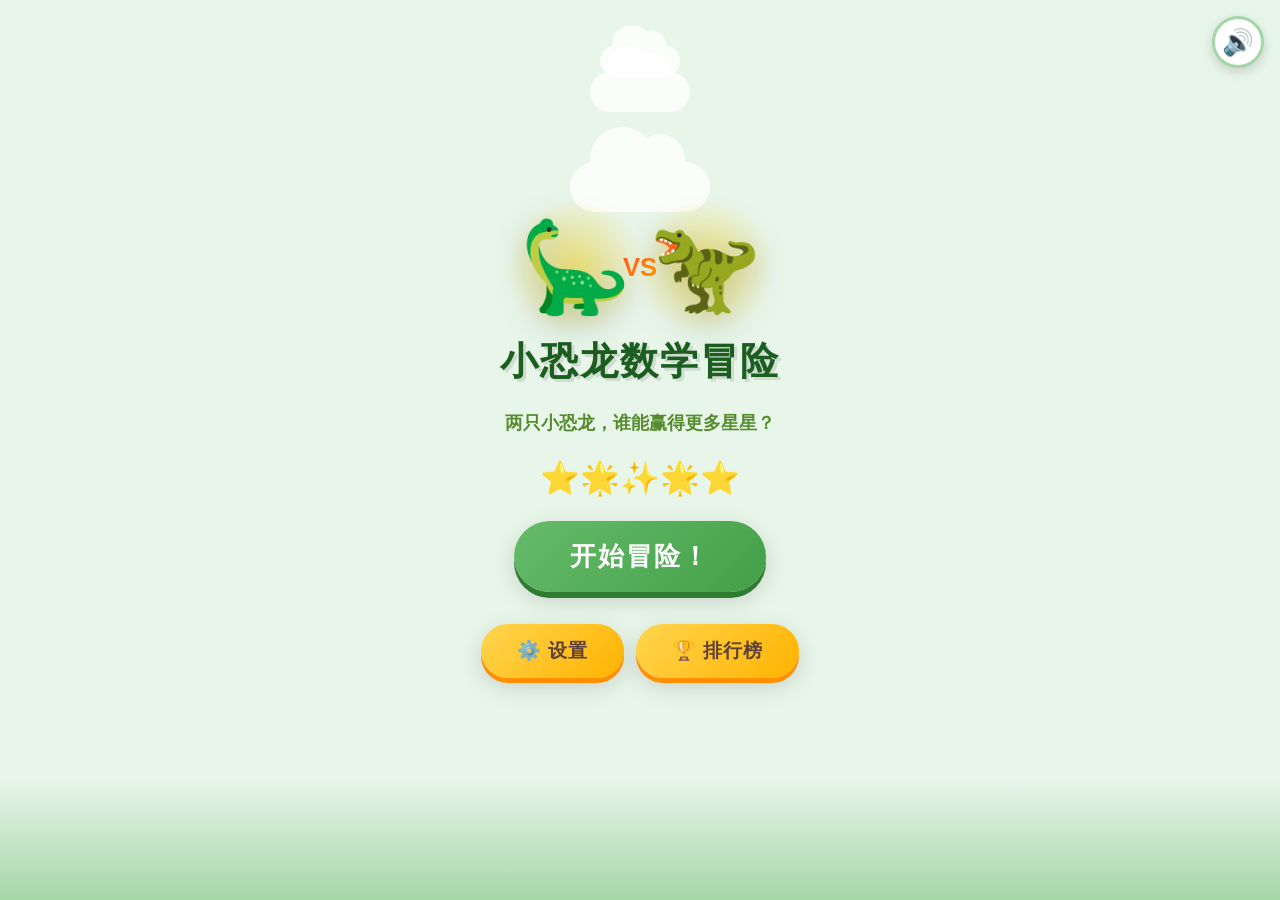
==== commit db3fce14: "fix: smooth adventure vehicle routing" ====
--- a/leho/index.html
+++ b/leho/index.html
@@ -2234,6 +2234,38 @@
   return Adventure.getTheme(family);
 }
 
+const ADVENTURE_VEHICLE_POSES = [
+  { left: 7, top: 62 },
+  { left: 27, top: 49 },
+  { left: 47, top: 58 },
+  { left: 66, top: 42 },
+  { left: 84, top: 55 }
+];
+
+function adventureVehiclePose(step) {
+  const max = ADVENTURE_VEHICLE_POSES.length - 1;
+  const i = Math.max(0, Math.min(max, Math.floor(Number(step) || 0)));
+  return ADVENTURE_VEHICLE_POSES[i];
+}
+
+function adventureVehicleFace(theme) {
+  return theme && theme.id === 'adventure' ? 1 : -1;
+}
+
+function adventureVehiclePitch(fromPose, toPose, theme) {
+  const dx = toPose.left - fromPose.left;
+  const dy = toPose.top - fromPose.top;
+  const raw = Math.atan2(dy, Math.max(1, Math.abs(dx))) * 180 / Math.PI;
+  const limit = theme && theme.id === 'adventure' ? 24 : 16;
+  const tilt = raw * (theme && theme.id === 'adventure' ? 0.62 : 0.42);
+  return Math.max(-limit, Math.min(limit, tilt));
+}
+
+function adventureVehicleTransform(theme, scale = 1, pitch = 0) {
+  const face = adventureVehicleFace(theme);
+  return `translate(-50%, -50%) rotate(${pitch}deg) scaleX(${face}) scale(${scale})`;
+}
+
 function renderAdventureHud() {
   if (!window.Adventure || !adventureRun) return;
   const theme = Adventure.getTheme(adventureRun.family);
@@ -2268,16 +2300,10 @@
     dot.style.setProperty('--step-progress', i < adventureRun.step ? '1' : '0');
   });
 
-  const positions = [
-    { left: 7, top: 62 },
-    { left: 27, top: 49 },
-    { left: 47, top: 58 },
-    { left: 66, top: 42 },
-    { left: 84, top: 55 }
-  ];
-  const pos = positions[Math.min(adventureRun.step, positions.length - 1)];
+  const pos = adventureVehiclePose(adventureRun.step);
   vehicle.style.left = pos.left + '%';
   vehicle.style.top = pos.top + '%';
+  vehicle.style.transform = adventureVehicleTransform(theme);
 
   const power = Math.min(100, adventureRun.step * 22 + (adventureRun.bossShown ? 12 : 0));
   powerFill.style.width = power + '%';
@@ -2700,6 +2726,20 @@
   const effects = $('adventure-effects');
   const vehicle = $('adventure-vehicle');
   const powerFill = $('adventure-power-fill');
+  const startPose = adventureVehiclePose(step);
+  const endPose = adventureVehiclePose(step + 1);
+  const vehicleFace = adventureVehicleFace(theme);
+  const travelPitch = adventureVehiclePitch(startPose, endPose, theme);
+  const dx = endPose.left - startPose.left;
+  const dy = endPose.top - startPose.top;
+  const pullPose = {
+    left: startPose.left - dx * 0.08,
+    top: startPose.top - dy * 0.08
+  };
+  const arcPose = {
+    left: startPose.left + dx * 0.58,
+    top: Math.min(startPose.top, endPose.top) - 10 - Math.min(5, Math.max(1, streak || 1))
+  };
   if (!scene || !effects || !vehicle || !powerFill) {
     setTimeout(finish, 0);
     return;
@@ -2718,6 +2758,9 @@
     clearTimeout(impactTimer);
     scene.classList.remove('ultra-hit');
     tempNodes.forEach(node => node.remove());
+    vehicle.style.left = `${endPose.left}%`;
+    vehicle.style.top = `${endPose.top}%`;
+    vehicle.style.transform = adventureVehicleTransform(theme);
     finish();
   });
 
@@ -2739,20 +2782,51 @@
       { transform: 'translateX(122vw) skewX(-20deg)', opacity: 0 }
     ], { duration: 520, delay: i * 22, easing: 'linear', fill: 'forwards' }).finished);
 
+    vehicle.style.left = `${startPose.left}%`;
+    vehicle.style.top = `${startPose.top}%`;
+    vehicle.style.transform = `translate(-50%, -50%) rotate(${travelPitch * -0.35}deg) scaleX(${vehicleFace}) scale(1)`;
     const vehicleAnim = vehicle.animate([
-      { transform: 'translate(-50%, -50%) scale(1) rotate(-5deg)', filter: 'drop-shadow(0 8px 10px rgba(0,0,0,0.35))' },
-      { transform: 'translate(-78%, -42%) scale(0.92) rotate(-13deg)', filter: 'drop-shadow(0 0 12px rgba(255,255,255,0.75))', offset: 0.18 },
-      { transform: 'translate(-12%, -78%) scale(1.42) rotate(14deg)', filter: 'drop-shadow(0 0 30px rgba(250,204,21,0.95))', offset: 0.48 },
-      { transform: 'translate(-44%, -36%) scale(1.13) rotate(-6deg)', filter: 'drop-shadow(0 0 22px rgba(34,197,94,0.75))', offset: 0.72 },
-      { transform: 'translate(-50%, -50%) scale(1) rotate(0deg)', filter: 'drop-shadow(0 8px 10px rgba(0,0,0,0.35))' }
-    ], { duration: 980, easing: 'cubic-bezier(.16,1,.3,1)' }).finished;
+      {
+        left: `${startPose.left}%`,
+        top: `${startPose.top}%`,
+        transform: `translate(-50%, -50%) rotate(${travelPitch * -0.35}deg) scaleX(${vehicleFace}) scale(1)`,
+        filter: 'drop-shadow(0 8px 10px rgba(0,0,0,0.35))'
+      },
+      {
+        left: `${pullPose.left}%`,
+        top: `${pullPose.top}%`,
+        transform: `translate(-50%, -50%) rotate(${travelPitch * -0.7}deg) scaleX(${vehicleFace}) scale(0.88)`,
+        filter: 'drop-shadow(0 0 12px rgba(255,255,255,0.75))',
+        offset: 0.16
+      },
+      {
+        left: `${arcPose.left}%`,
+        top: `${arcPose.top}%`,
+        transform: `translate(-50%, -50%) rotate(${travelPitch}deg) scaleX(${vehicleFace}) scale(1.46)`,
+        filter: 'drop-shadow(0 0 32px rgba(250,204,21,0.98))',
+        offset: 0.54
+      },
+      {
+        left: `${endPose.left}%`,
+        top: `${endPose.top}%`,
+        transform: `translate(-50%, -50%) rotate(${travelPitch * 0.28}deg) scaleX(${vehicleFace}) scale(1.16)`,
+        filter: 'drop-shadow(0 0 24px rgba(34,197,94,0.82))',
+        offset: 0.80
+      },
+      {
+        left: `${endPose.left}%`,
+        top: `${endPose.top}%`,
+        transform: adventureVehicleTransform(theme),
+        filter: 'drop-shadow(0 8px 10px rgba(0,0,0,0.35))'
+      }
+    ], { duration: 1120, easing: 'cubic-bezier(.18,.78,.16,1)', fill: 'forwards' }).finished;
 
     impactTimer = setTimeout(() => {
       if (typeof playAdventureImpact === 'function') {
         playAdventureImpact(theme.id, streak);
       }
       scene.classList.add('ultra-hit');
-      const shock = createShockwave(effects, '58%', '52%');
+      const shock = createShockwave(effects, `${Math.min(94, endPose.left + 3)}%`, `${Math.max(16, endPose.top - 4)}%`);
       tempNodes.push(shock);
       const shockAnim = shock.animate([
         { transform: 'translate(-50%, -50%) scale(.2)', opacity: .95 },
@@ -2774,7 +2848,7 @@
         effectAnims.push(sparkAnim.finished.catch(() => {}));
       });
       Promise.allSettled(effectAnims.slice(1)).then(resolveImpactAnims).catch(resolveImpactAnims);
-    }, 430);
+    }, 620);
 
     fallback = setTimeout(cleanup, 2100);
     Promise.allSettled([chargeAnim, vehicleAnim].concat(lineAnims, effectAnims)).then(() => setTimeout(cleanup, 120)).catch(cleanup);
